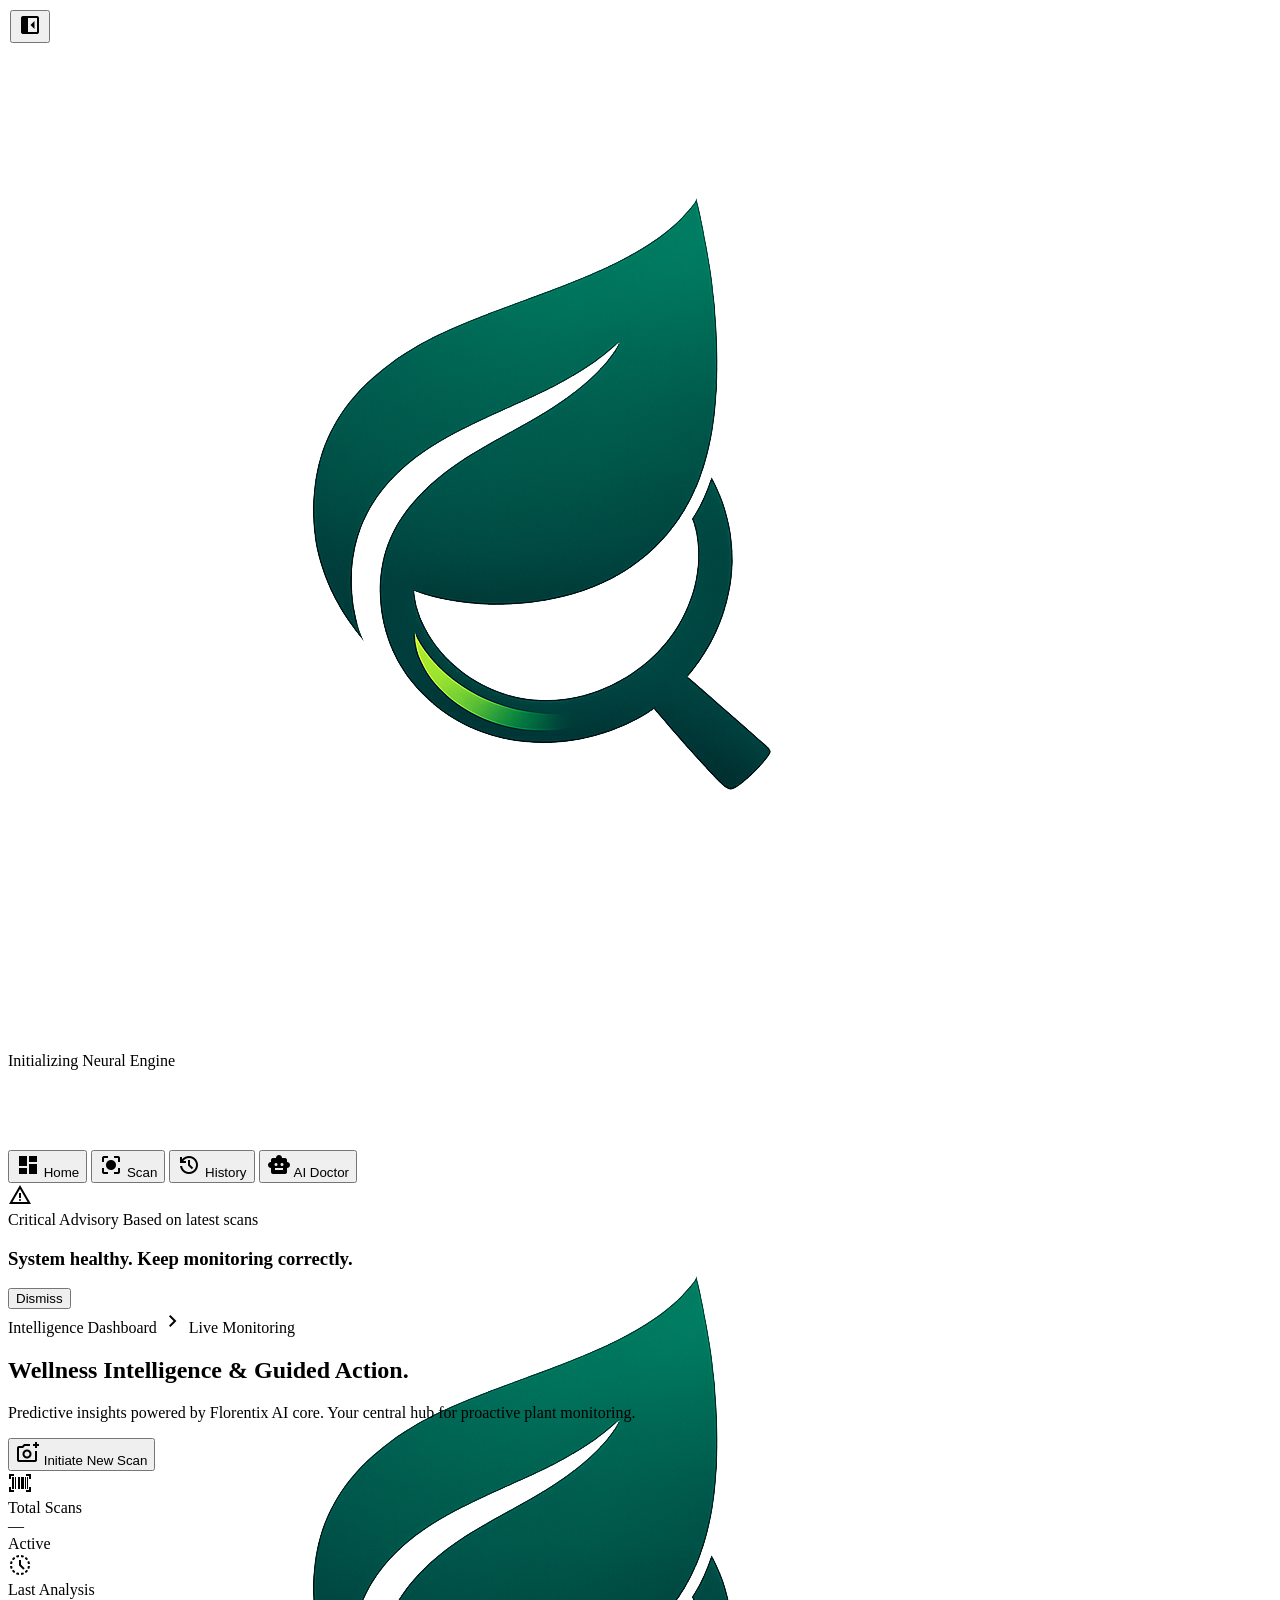
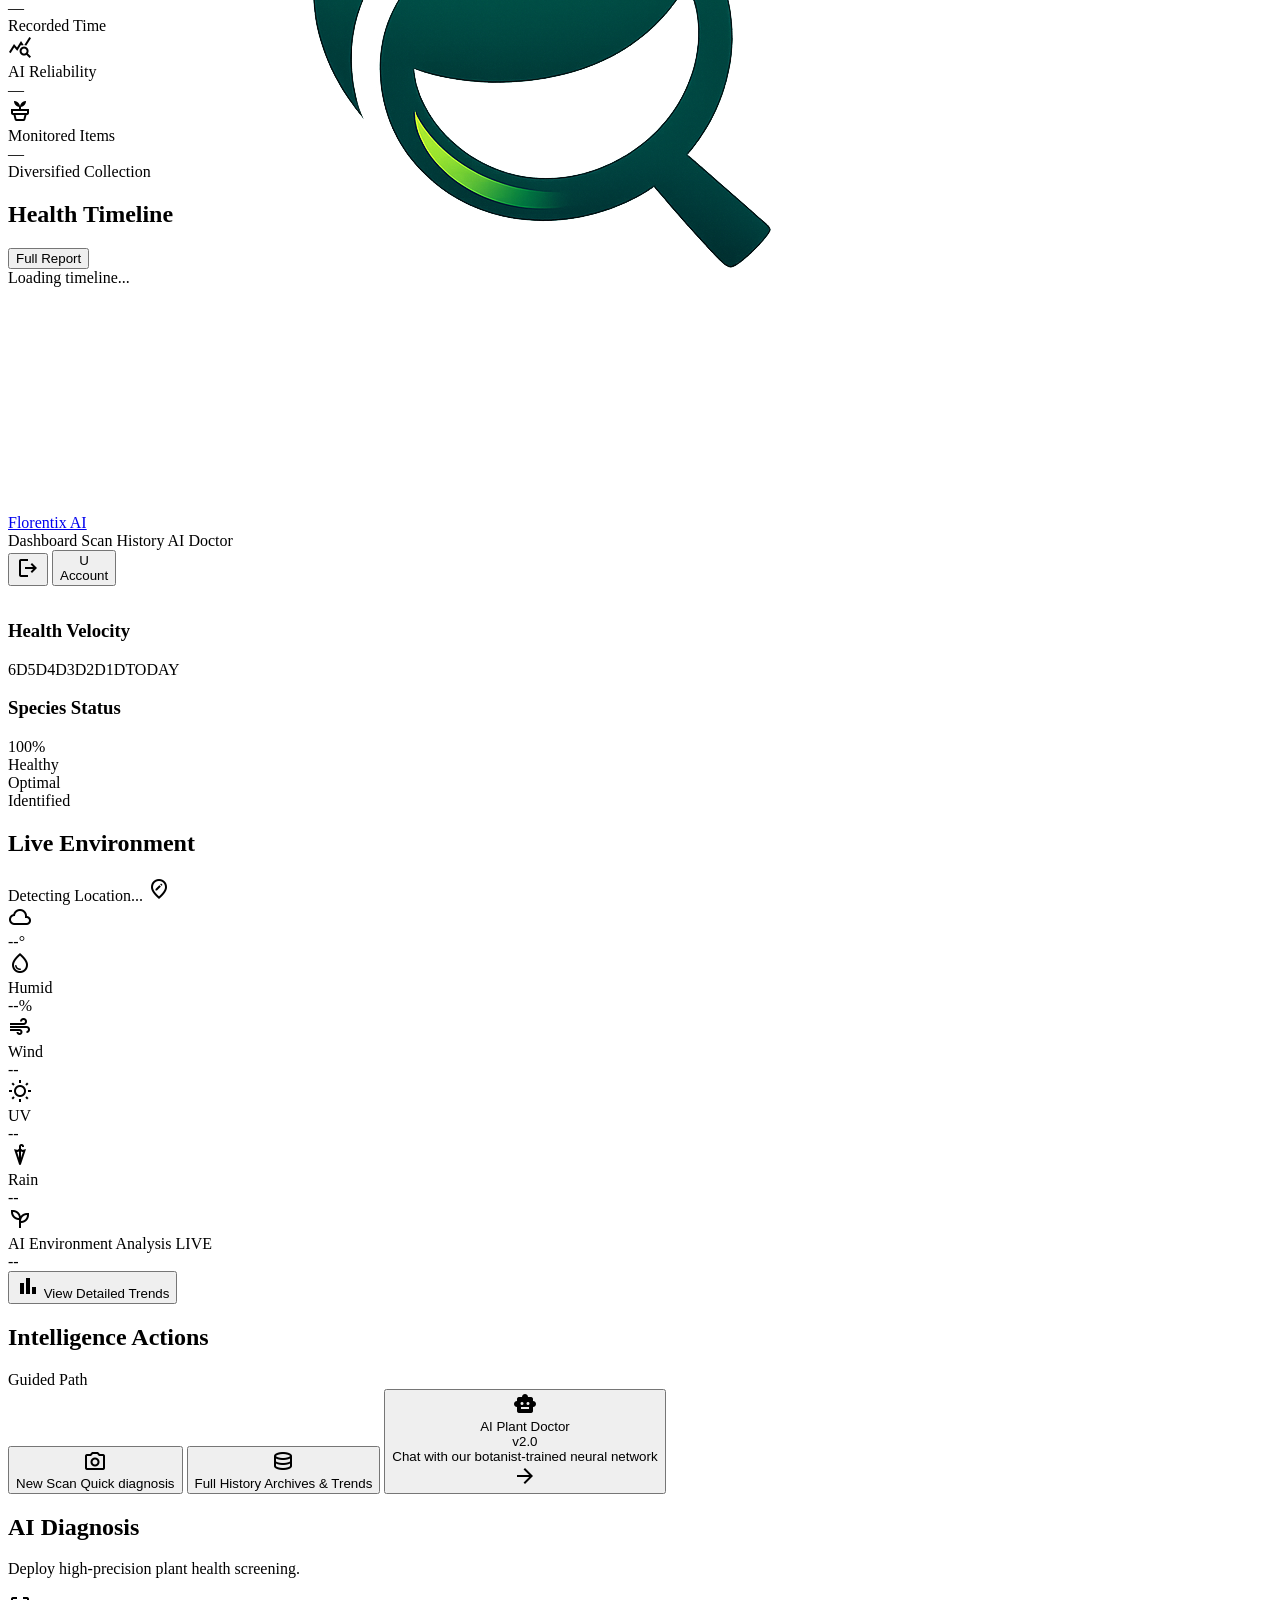
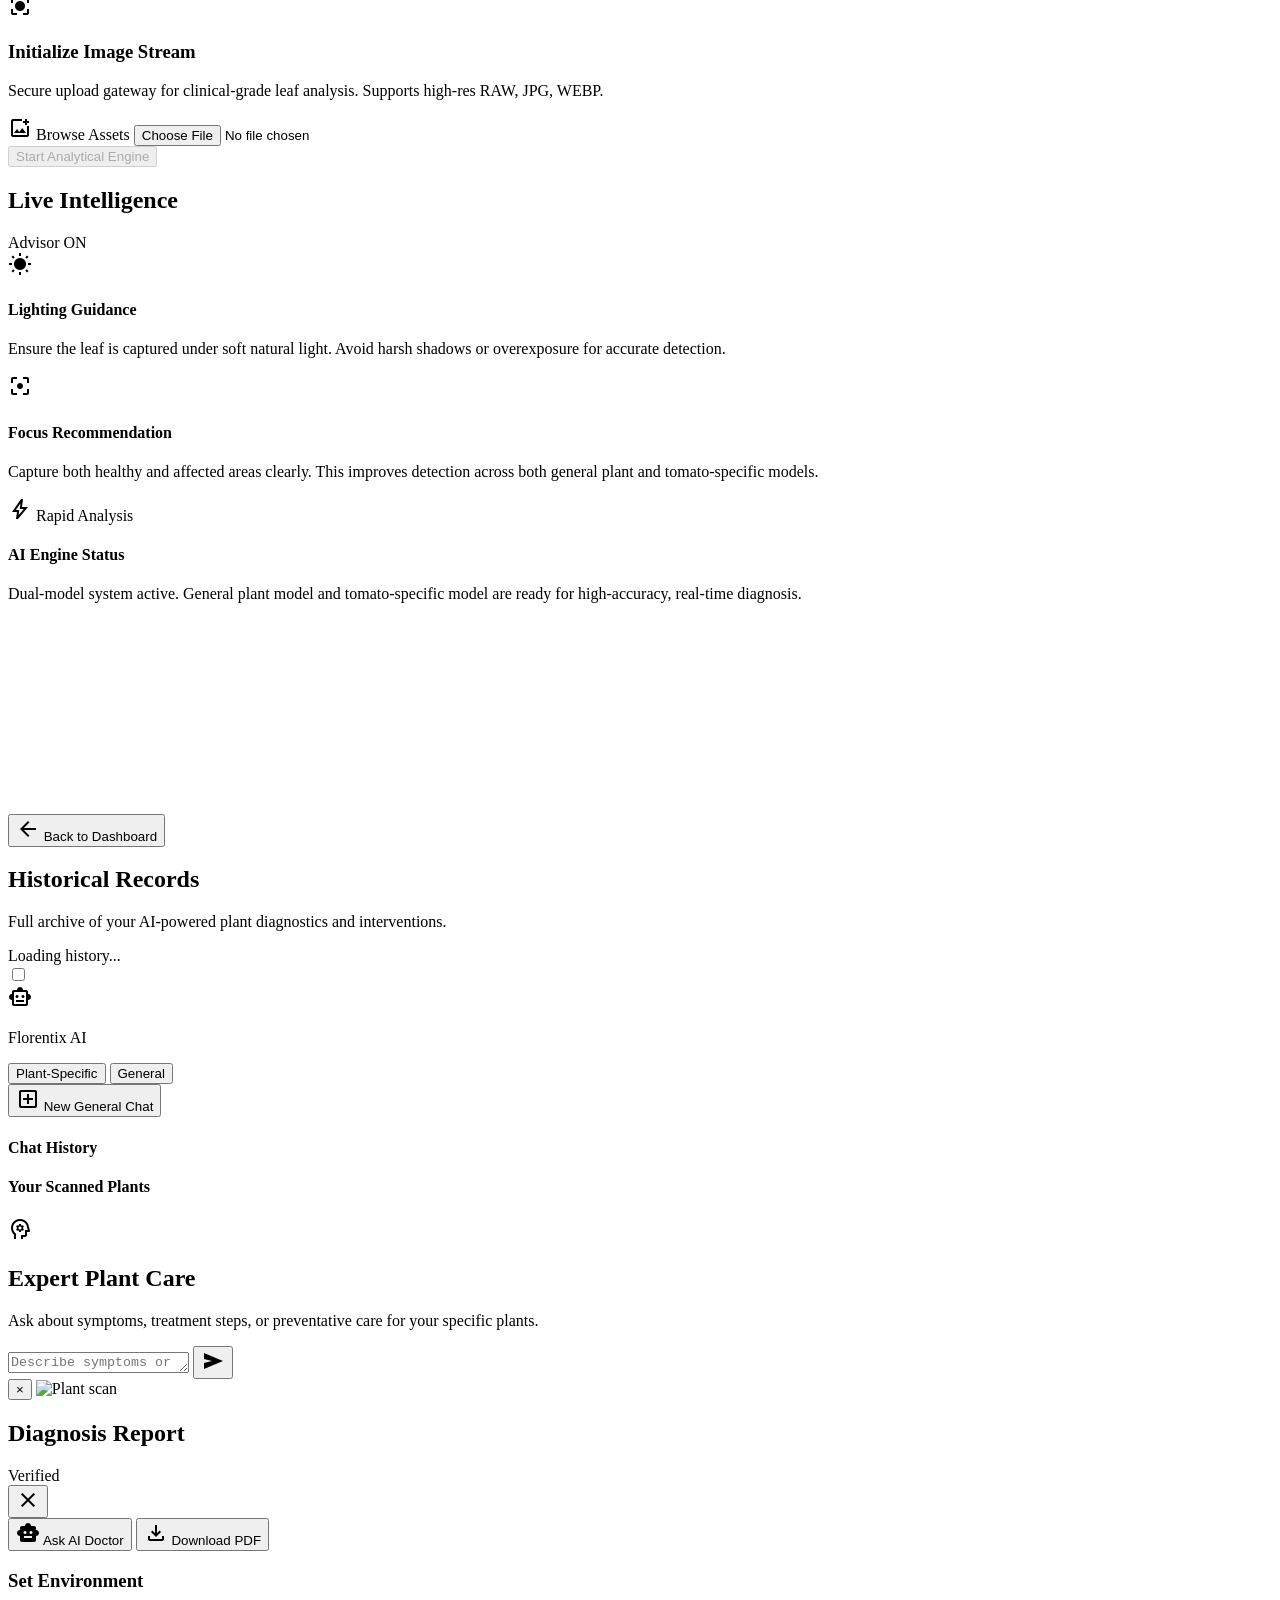
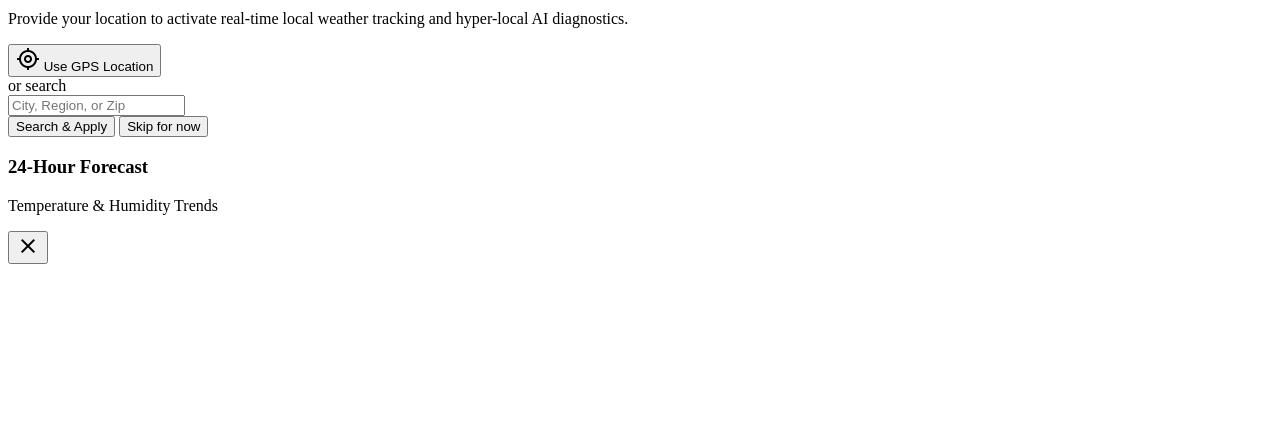
==== frontend/dashboard.html @ 6220972c "fix: mobile sidebar default state and footer chat input overlap - Forced the AI Doctor sidebar to in" ====
<!DOCTYPE html>
<html lang="en">
<head>
<meta charset="utf-8"/>
<meta content="width=device-width, initial-scale=1.0" name="viewport"/>
<title>Florentix AI | Proactive Plant Wellness</title>
<link rel="icon" href="favicon.png" type="image/png">
<link href="https://fonts.googleapis.com" rel="preconnect"/>
<link crossorigin="" href="https://fonts.gstatic.com" rel="preconnect"/>
<link href="https://fonts.googleapis.com/css2?family=Outfit:wght@300;400;500;600;700;800&family=Plus+Jakarta+Sans:wght@200;300;400;500;600;700;800&family=JetBrains+Mono:wght@400;500&display=block" rel="stylesheet">
<!-- Lucide Icons -->
<script src="https://unpkg.com/lucide@latest"></script>
<link href="https://fonts.googleapis.com/css2?family=Inter:wght@400;500;600;700&family=Manrope:wght@700;800&display=block" rel="stylesheet"/>
<link href="https://fonts.googleapis.com/css2?family=Material+Symbols+Outlined:wght,FILL@100..700,0..1&display=block" rel="stylesheet"/>
<script src="https://cdn.tailwindcss.com?plugins=forms,container-queries"></script>
<script src="https://cdnjs.cloudflare.com/ajax/libs/jspdf/2.5.1/jspdf.umd.min.js"></script>
<script id="tailwind-config">
      tailwind.config = {
        darkMode: "class",
        theme: {
          extend: {
            "colors": {
                    "surface": "#f8faf9",
                    "primary": "#00261b",
                    "on-error-container": "#93000a",
                    "surface-container-highest": "#e1e3e2",
                    "surface-container-high": "#e6e9e8",
                    "tertiary-fixed-dim": "#f9b6af",
                    "on-surface-variant": "#414944",
                    "background": "#f8faf9",
                    "secondary": "#2d6a48",
                    "primary-fixed": "#bcedd7",
                    "on-tertiary-container": "#cc8f88",
                    "tertiary-container": "#542925",
                    "on-tertiary-fixed-variant": "#693a35",
                    "secondary-container": "#b0f1c7",
                    "surface-tint": "#396756",
                    "primary-container": "#0b3d2e",
                    "error": "#ba1a1a",
                    "on-secondary": "#ffffff",
                    "surface-bright": "#f8faf9",
                    "on-secondary-fixed": "#002111",
                    "inverse-on-surface": "#eff1f0",
                    "surface-container": "#eceeed",
                    "secondary-fixed": "#b0f1c7",
                    "on-primary-fixed-variant": "#214f3f",
                    "on-error": "#ffffff",
                    "primary-fixed-dim": "#a0d1bc",
                    "error-container": "#ffdad6",
                    "on-background": "#191c1c",
                    "tertiary-fixed": "#ffdad6",
                    "on-primary-fixed": "#002116",
                    "inverse-primary": "#a0d1bc",
                    "on-surface": "#191c1c",
                    "inverse-surface": "#2e3131",
                    "surface-variant": "#e1e3e2",
                    "outline-variant": "#c0c8c3",
                    "surface-container-low": "#f2f4f3",
                    "on-secondary-container": "#33704e",
                    "secondary-fixed-dim": "#95d4ac",
                    "on-primary": "#ffffff",
                    "on-tertiary-fixed": "#34100d",
                    "on-primary-container": "#79a894",
                    "outline": "#717974",
                    "on-tertiary": "#ffffff",
                    "tertiary": "#3a1411",
                    "surface-dim": "#d8dada",
                    "on-secondary-fixed-variant": "#0f5132",
                    "surface-container-lowest": "#ffffff"
            },
            "borderRadius": {
                    "DEFAULT": "1rem",
                    "lg": "2rem",
                    "xl": "3rem",
                    "2xl": "1.5rem",
                    "3xl": "2.25rem",
                    "full": "9999px"
            },
            "fontFamily": {
                    "headline": ["Manrope"],
                    "body": ["Inter"],
                    "label": ["Inter"]
            }
          },
        },
      }
    </script>
<style type="text/tailwindcss">
        @layer base {
            @supports (font-variation-settings: normal) {
                body { 
                    font-family: 'Inter', sans-serif; 
                    scrollbar-gutter: stable;
                }
            }
            h1, h2, h3, .brand { font-family: 'Manrope', sans-serif; }
        }
        .material-symbols-outlined {
            font-variation-settings: 'FILL' 0, 'wght' 400, 'GRAD' 0, 'opsz' 24;
            vertical-align: middle;
        }
        .glass-card {
            background: rgba(255, 255, 255, 0.85);
            backdrop-filter: blur(20px);
            border: 1px solid rgba(255, 255, 255, 0.4);
        }
        .premium-shadow {
            box-shadow: 0 20px 50px -12px rgba(11, 61, 46, 0.08);
        }
        .weather-gradient {
            background: linear-gradient(135deg, #0b3d2e 0%, #2d6a48 100%);
        }
        .weather-gradient {
            background: linear-gradient(135deg, #0b3d2e 0%, #2d6a48 100%);
        }
        .timeline-line::before {
            content: '';
            position: absolute;
            left: 20px;
            top: 40px;
            bottom: 0;
            width: 2px;
            background: linear-gradient(to bottom, #bcedd7 0%, transparent 100%);
            z-index: 0;
        }

        /* NEW SCAN LAYOUT UTILITIES */
        @layer utilities {
            .glass-morphism {
                background: rgba(255, 255, 255, 0.6);
                backdrop-filter: blur(16px);
                border: 1px solid rgba(255, 255, 255, 0.4);
            }
            .dark-glass {
                background: rgba(0, 38, 27, 0.8);
                backdrop-filter: blur(20px);
                border: 1px solid rgba(160, 209, 188, 0.1);
            }
            .scanning-animation {
                position: relative;
                overflow: hidden;
            }
            .scanning-animation::after {
                content: '';
                position: absolute;
                top: -100%;
                left: 0;
                width: 100%;
                height: 100%;
                background: linear-gradient(to bottom, transparent, rgba(160, 209, 188, 0.2), transparent);
                animation: scan 3s cubic-bezier(0.4, 0, 0.2, 1) infinite;
            }
            @keyframes scan {
                0% { top: -100%; }
                100% { top: 100%; }
            }
            @keyframes shimmer {
                0% { background-position: -1000px 0; }
                100% { background-position: 1000px 0; }
            }
            .skeleton-shimmer {
                background: linear-gradient(to right, #f2f4f3 8%, #e1e3e2 18%, #f2f4f3 33%);
                background-size: 1000px 100%;
                animation: shimmer 2.5s linear infinite forwards;
            }
            /* Sidebar skeleton (slightly darker for white sidebar bg) */
            .sidebar-skeleton {
                background: linear-gradient(to right, #edf0ef 8%, #dde1df 18%, #edf0ef 33%);
                background-size: 1000px 100%;
                animation: shimmer 2s linear infinite forwards;
                border-radius: 1rem;
            }
            /* Chat loading skeleton pulser */
            @keyframes chat-bubble-in {
                from { opacity: 0; transform: translateY(12px); }
                to   { opacity: 1; transform: translateY(0); }
            }
            .chat-bubble-in { animation: chat-bubble-in 0.4s cubic-bezier(0.22, 1, 0.36, 1) forwards; }
            @keyframes shimmer-silver {
                0% { background-position: 200% center; }
                100% { background-position: -200% center; }
            }
            .text-shimmer-silver {
                background: linear-gradient(90deg, #64748b 0%, #94a3b8 25%, #ffffff 50%, #94a3b8 75%, #64748b 100%);
                background-size: 200% auto;
                color: transparent;
                -webkit-background-clip: text;
                background-clip: text;
                animation: shimmer-silver 2.5s linear infinite;
                filter: drop-shadow(0 0 8px rgba(255,255,255,0.5));
            }
            .glow-button {
                box-shadow: 0 0 20px rgba(45, 106, 72, 0.3);
            }
            .glow-button:hover {
                box-shadow: 0 0 30px rgba(45, 106, 72, 0.5);
            }
        }
        .no-scrollbar::-webkit-scrollbar {
            display: none;
        }
        .no-scrollbar {
            -ms-overflow-style: none;
            scrollbar-width: none;
        }
        @keyframes floatInHQ {
            0% { opacity: 0; transform: translateY(40px) scale(0.98); filter: blur(4px); }
            100% { opacity: 1; transform: translateY(0) scale(1); filter: blur(0); }
        }
        .stagger-load { opacity: 0; animation: floatInHQ 1.2s cubic-bezier(0.16, 1, 0.3, 1) forwards; }
        .stagger-0 { animation-delay: 0.1s; }
        .stagger-1 { animation-delay: 0.2s; }
        .stagger-2 { animation-delay: 0.3s; }
        .stagger-3 { animation-delay: 0.4s; }
        .stagger-4 { animation-delay: 0.5s; }

        /* Smooth Preloader Styles */
        #loading-overlay {
            position: fixed;
            inset: 0;
            background: #f8faf9;
            z-index: 9999;
            display: flex;
            flex-direction: column;
            align-items: center;
            justify-content: center;
            transition: opacity 0.8s cubic-bezier(0.16, 1, 0.3, 1), visibility 0.8s;
        }
        #loading-overlay.hidden {
            opacity: 0;
            visibility: hidden;
            pointer-events: none;
        }
        .loader-logo {
            width: 100px;
            height: 100px;
            margin-bottom: 24px;
            animation: loader-pulse 2s ease-in-out infinite;
        }
        @keyframes loader-pulse {
            0%, 100% { transform: scale(1); opacity: 1; filter: drop-shadow(0 0 0 rgba(16, 185, 129, 0)); }
            50% { transform: scale(1.05); opacity: 0.8; filter: drop-shadow(0 0 20px rgba(16, 185, 129, 0.4)); }
        }
        .loader-bar {
            width: 200px;
            height: 3px;
            background: rgba(0, 38, 27, 0.05);
            border-radius: 10px;
            overflow: hidden;
            position: relative;
        }
        .loader-progress {
            position: absolute;
            top: 0;
            left: 0;
            height: 100%;
            width: 50%;
            background: #10b981;
            border-radius: 10px;
            animation: loader-slide 1.5s infinite ease-in-out;
        }
        @keyframes loader-slide {
            0% { left: -50%; }
            100% { left: 100%; }
        }
        .stagger-5 { animation-delay: 0.6s; }

/* RE-ADDING SPA ESSENTIALS */
.spa-section{
  display: none;
  opacity:0;pointer-events:none;
  transform:translateY(18px);
  transition:opacity .45s cubic-bezier(.22,1,.36,1),transform .45s cubic-bezier(.22,1,.36,1);
  will-change:opacity,transform;
  overflow-x:hidden; /* Let body handle vertical scroll to prevent stuttering/jumping */
  padding-top:72px; /* nav height */
  padding-bottom:80px; /* bottom nav on mobile */
  min-height:100vh;
}
@media (min-width:768px){
  .spa-section{ padding-bottom: 24px; padding-top: 64px; }
}
.spa-section.active{
  opacity:1;pointer-events:auto;
  transform:translateY(0);
}
/* Mobile bottom nav */
.mobile-bottom-nav {
  display: flex;
  position: fixed;
  bottom: 0;
  left: 0;
  right: 0;
  z-index: 200;
  background: rgba(255,255,255,0.95);
  backdrop-filter: blur(20px);
  -webkit-backdrop-filter: blur(20px);
  border-top: 1px solid rgba(5,150,105,0.1);
  padding: 8px 16px 12px;
  padding-bottom: max(12px, env(safe-area-inset-bottom));
  justify-content: space-around;
}
@media (min-width: 768px) {
  .mobile-bottom-nav { display: none; }
}
.mobile-nav-item {
  display: flex;
  flex-direction: column;
  align-items: center;
  gap: 2px;
  padding: 6px 12px;
  border-radius: 12px;
  cursor: pointer;
  transition: all 0.2s ease;
  color: rgba(0,38,27,0.4);
  flex: 1;
}
.mobile-nav-item.active {
  color: #059669;
  background: rgba(5,150,105,0.08);
}
.mobile-nav-item span.material-symbols-outlined {
  font-size: 22px !important;
}
.mobile-nav-item .nav-label {
  font-size: 10px;
  font-weight: 700;
  letter-spacing: 0.02em;
  text-transform: uppercase;
}
/* Basic modal/lightbox & scrollbar */
#imgLightbox.open{opacity:1;pointer-events:auto;}
#imgLightbox.open #lightboxImg {transform:scale(1);}
.premium-scrollbar::-webkit-scrollbar { width: 6px; height: 6px; }
.premium-scrollbar::-webkit-scrollbar-track { background: transparent; }
.premium-scrollbar::-webkit-scrollbar-thumb { background: rgba(5, 150, 105, 0.2); border-radius: 10px; }
.premium-scrollbar::-webkit-scrollbar-thumb:hover { background: rgba(5, 150, 105, 0.5); }
/* Premium Nav Transitions */
.nav-link {
   position: relative;
   @apply text-on-surface/60 font-semibold text-sm pb-1 transition-colors duration-300;
}
.nav-link::after {
   content: '';
   position: absolute;
   bottom: 0; left: 0; right: 0;
   height: 2px;
   @apply bg-primary;
   transform: scaleX(0);
   transition: transform 0.3s cubic-bezier(0.25, 1, 0.5, 1);
   transform-origin: center;
}
.nav-link:hover {
   @apply text-primary;
}
.nav-link.active {
   @apply text-primary font-bold;
}
.nav-link.active::after {
   transform: scaleX(1);
}
/* AI Doctor - Persistent Nav Fix */
#sec-doctor {
  display: flex !important;
  height: calc(100vh - 72px) !important;
  width: 100% !important;
  overflow: hidden !important;
  position: fixed !important;
  top: 72px; left: 0; padding: 0; margin: 0;
  background: #f8faf9;
  z-index: 100;
  opacity: 0;
  pointer-events: none;
  transition: opacity 0.4s cubic-bezier(0.22, 1, 0.36, 1) !important;
}
#sec-doctor.active {
  opacity: 1 !important;
  pointer-events: auto !important;
}
.sidebar-doctor {
  width: 340px;
  background: white;
  height: calc(100vh - 72px);
  position: fixed;
  left: 0; top: 72px; bottom: 0;
  border-right: 1px solid #eaefec;
  z-index: 150;
  transition: all 0.3s cubic-bezier(0.4, 0, 0.2, 1);
  display: flex; flex-direction: column;
  box-shadow: 10px 0 30px -15px rgba(0,0,0,0.04);
}
.main-doctor {
  flex: 1;
  margin-left: 340px;
  height: calc(100vh - 72px);
  display: flex;
  flex-direction: column;
  position: relative;
  transition: all 0.3s cubic-bezier(0.4, 0, 0.2, 1);
}
/* Sidebar Collapsed State (Universal) */
.sidebar-collapsed .sidebar-doctor {
  transform: translateX(-100%);
  /* Do not animate width, it causes severe text-wrapping layout stutters */
}
.sidebar-collapsed .main-doctor {
  margin-left: 0;
}

/* Mobile Sidebar Fixes */
@media (max-width: 1024px) {
  .sidebar-doctor {
    width: 80%;
    z-index: 200;
    transform: translateX(-100%); /* Default hidden */
    height: 100dvh;
    top: 0;
    box-shadow: 10px 0 30px rgba(0,38,27,0.15);
  }
  .main-doctor {
    margin-left: 0 !important; /* Do not shift content on mobile */
  }
  /* Active state (not collapsed) */
  #sec-doctor:not(.sidebar-collapsed) .sidebar-doctor {
    transform: translateX(0);
  }
  /* Collapsed state */
  #sec-doctor.sidebar-collapsed .sidebar-doctor {
    transform: translateX(-100%);
  }
}

/* Premium Global Toggle for AI Doctor */
.premium-toggle {
    position: fixed;
    top: 96px; /* 72px height + 24px offset */
    left: 24px;
    z-index: 99999; /* Highest possible */
    width: 44px;
    height: 44px;
    background: rgba(255, 255, 255, 0.7);
    backdrop-filter: blur(12px);
    border: 1px solid rgba(0, 38, 27, 0.15);
    border-radius: 50%; /* Circle toggle */
    display: none; /* Controlled by JS */
    align-items: center;
    justify-content: center;
    color: #00261b;
    box-shadow: 0 8px 25px rgba(0, 0, 0, 0.06);
    transition: transform 0.4s cubic-bezier(0.175, 0.885, 0.32, 1.275), background 0.3s;
    cursor: pointer;
}
.premium-toggle:hover {
    background: #00261b;
    color: white;
    transform: scale(1.1);
}
.sidebar-collapsed .premium-toggle {
    background: #059669;
    color: white;
    box-shadow: 0 8px 25px rgba(5, 150, 105, 0.3);
}
.premium-toggle:active { transform: scale(0.9); }
.premium-toggle span { font-size: 28px !important; }
.doctor-nav {
  height: 70px;
  background: white;
  border-bottom: 1px solid #eaefec;
  display: flex;
  align-items: center;
  justify-content: space-between;
  padding: 0 40px;
  padding-left: 90px; /* Space for the fixed toggle */
  flex-shrink: 0;
  z-index: 100;
}
.doctor-messages-area {
  flex: 1;
  overflow-y: auto;
  padding: 40px 10%;
  scroll-behavior: smooth;
}
.doctor-input-container {
  padding: 20px 10% 80px 10%;
  background: linear-gradient(to top, #f8faf9 80%, transparent);
  position: sticky; bottom: 0; z-index: 140;
  flex-shrink: 0;
}

/* Premium Animations */
@keyframes writing-fade {
  from { opacity: 0; transform: translateY(8px); }
  to { opacity: 1; transform: translateY(0); }
}
.animate-message { animation: writing-fade 0.4s cubic-bezier(0.22, 1, 0.36, 1) forwards; }
.thinking-pulse {
  animation: pulse-ring 2s cubic-bezier(0.4, 0, 0.6, 1) infinite;
}
@keyframes pulse-ring {
  0%, 100% { opacity: 1; transform: scale(1); }
  50% { opacity: 0.6; transform: scale(0.98); }
}

/* Responsive Doctor */
@media (max-width: 1024px) {
  .sidebar-doctor { transform: translateX(-100%); width: 300px; }
  .main-doctor { margin-left: 0; }
  #sidebar-toggle:checked + .sidebar-doctor { transform: translateX(0); }
}
@media (max-width: 640px) {
  .doctor-nav { padding: 0 20px; }
  .doctor-messages-area { padding-left: 20px; padding-right: 20px; }
  .doctor-input-container { 
      padding-left: 20px; padding-right: 20px; 
      padding-bottom: 20px; /* remove 80px padding */
      bottom: 80px; /* offset above bottom nav */
  }
}
/* Hidden elements */
.hidden{display:none;}
/* Upload zones */
.upload-zone-spa{background:#fff;border:2px dashed rgba(5,150,105,0.3);border-radius:24px;padding:64px 32px;text-align:center;cursor:pointer;position:relative;overflow:hidden;}
.upload-zone-spa input[type=file]{position:absolute;inset:0;opacity:0;cursor:pointer;}
</style>
</head>
</head>
<body class="bg-[#f0f4f2] text-on-surface min-h-screen selection:bg-primary-fixed selection:text-primary-container">

<!-- ── PRELOADER ── -->
<div id="loading-overlay">
    <img src="logo.png" class="loader-logo" alt="Loading Florentix...">
    <div class="loader-bar">
        <div class="loader-progress"></div>
    </div>
    <p class="mt-6 text-[10px] font-bold uppercase tracking-[0.25em] text-primary/40 animate-pulse">Initializing Neural Engine</p>
</div>


<!-- ── NAV ── -->
<nav id="main-nav" class="fixed top-0 left-0 right-0 z-50 glass-card border-b border-white/20" style="height:64px;">
<div class="flex justify-between items-center w-full px-4 sm:px-8 h-full max-w-7xl mx-auto">
<a href="index.html" class="flex items-center gap-2 sm:gap-3 hover:opacity-80 transition-all duration-300 min-w-0">
<img src="logo.png" alt="Florentix AI Logo" class="h-8 sm:h-10 w-auto flex-shrink-0">
<div class="text-base sm:text-xl font-bold tracking-tighter text-primary brand whitespace-nowrap">Florentix AI</div>
</a>
<div class="hidden md:flex items-center space-x-10 relative">
<a class="nav-link active cursor-pointer" data-target="dashboard" onclick="showSection('dashboard')">Dashboard</a>
<a class="nav-link cursor-pointer" data-target="scan" onclick="showSection('scan')">Scan</a>
<a class="nav-link cursor-pointer" data-target="history" onclick="showSection('history')">History</a>
<a class="nav-link cursor-pointer" data-target="doctor" onclick="showSection('doctor')">AI Doctor</a>
</div>
<div class="flex items-center space-x-2 sm:space-x-3">
<button id="logoutBtn" class="p-2 sm:p-2.5 rounded-full bg-surface-container-high/50 hover:bg-white transition-all premium-shadow group" title="Logout">
<span class="material-symbols-outlined text-primary group-hover:text-error" data-icon="logout">logout</span>
</button>
<button class="flex items-center gap-1.5 pl-1.5 pr-3 py-1.5 rounded-full bg-white premium-shadow border border-white/50">
<div class="w-7 h-7 rounded-full bg-secondary-container flex items-center justify-center overflow-hidden text-secondary font-bold text-[10px]" id="userAvatar">
U
</div>
<span class="text-xs font-bold text-primary hidden sm:block" id="userNameChip">Account</span>
</button>
</div>
</div>
</nav>

<!-- ── MOBILE BOTTOM NAV (phones only) ── -->
<nav class="mobile-bottom-nav" id="mobileBottomNav">
  <button class="mobile-nav-item active" id="mbn-dashboard" onclick="showSection('dashboard')">
    <span class="material-symbols-outlined" style="font-variation-settings:'FILL' 1">dashboard</span>
    <span class="nav-label">Home</span>
  </button>
  <button class="mobile-nav-item" id="mbn-scan" onclick="showSection('scan')">
    <span class="material-symbols-outlined" style="font-variation-settings:'FILL' 1">center_focus_strong</span>
    <span class="nav-label">Scan</span>
  </button>
  <button class="mobile-nav-item" id="mbn-history" onclick="showSection('history')">
    <span class="material-symbols-outlined" style="font-variation-settings:'FILL' 1">history</span>
    <span class="nav-label">History</span>
  </button>
  <button class="mobile-nav-item" id="mbn-doctor" onclick="showSection('doctor')">
    <span class="material-symbols-outlined" style="font-variation-settings:'FILL' 1">smart_toy</span>
    <span class="nav-label">AI Doctor</span>
  </button>
</nav>

<!-- ── SPA CONTAINER ── -->
<div id="spa-container" class="relative z-10">

<!-- ── SECTION: DASHBOARD ── -->
<section id="sec-dashboard" class="spa-section active">

<div class="max-w-7xl mx-auto px-8 mt-4">
<div id="advisoryBlock" class="hidden relative overflow-hidden rounded-3xl bg-error-container/40 border border-error/10 p-5 flex flex-col md:flex-row items-center gap-6 transition-all">
<div class="flex-shrink-0 w-14 h-14 rounded-2xl bg-white flex items-center justify-center shadow-sm">
<span class="material-symbols-outlined text-error text-3xl" data-icon="warning">warning</span>
</div>
<div class="flex-grow space-y-1">
<div class="flex items-center gap-2">
<span class="text-xs font-black uppercase tracking-wider text-error">Critical Advisory</span>
<span class="w-1 h-1 rounded-full bg-error/30"></span>
<span class="text-xs font-medium text-on-error-container/70" id="advisorySub">Based on latest scans</span>
</div>
<h3 class="text-base font-bold text-on-error-container leading-tight" id="advisoryText">
System healthy. Keep monitoring correctly.
</h3>
</div>
<div class="flex items-center gap-3">
<button onclick="document.getElementById('advisoryBlock').classList.add('hidden')" class="px-5 py-2.5 bg-white text-error rounded-xl text-sm font-bold border border-error/20 hover:bg-error/5 transition-all">Dismiss</button>
</div>
<div class="absolute -right-20 top-0 w-40 h-40 bg-error/5 blur-3xl pointer-events-none"></div>
</div>
</div>

<main class="max-w-7xl mx-auto px-8 py-10 space-y-10">
<header class="flex flex-col md:flex-row md:items-end justify-between gap-6 stagger-load stagger-0">
<div class="space-y-3">
<nav class="flex items-center space-x-2 text-on-surface-variant text-xs font-bold uppercase tracking-widest">
<span>Intelligence Dashboard</span>
<span class="material-symbols-outlined text-[10px]" data-icon="chevron_right">chevron_right</span>
<span class="text-primary">Live Monitoring</span>
</nav>
<h1 class="text-3xl sm:text-4xl md:text-5xl font-extrabold tracking-tight text-primary-container leading-[1.1]" id="userGreeting">
                    Wellness Intelligence <span class="text-secondary">&amp;</span> Guided Action.
                </h1>
<p class="text-on-surface-variant max-w-xl font-medium leading-relaxed">Predictive insights powered by Florentix AI core. Your central hub for proactive plant monitoring.</p>
</div>
<button onclick="showSection('scan')" class="group flex items-center justify-center gap-3 px-8 py-5 bg-primary text-white rounded-2xl font-bold transition-all duration-300 hover:shadow-2xl hover:shadow-primary/30 active:scale-95 shadow-xl">
<span class="material-symbols-outlined" data-icon="add_a_photo">add_a_photo</span>
<span>Initiate New Scan</span>
</button>
</header>
<div class="grid grid-cols-1 sm:grid-cols-2 lg:grid-cols-4 gap-6">
<div class="group glass-card p-6 rounded-3xl premium-shadow hover:-translate-y-2 hover:shadow-[0_20px_40px_-15px_rgba(5,150,105,0.2)] hover:border-emerald-200/50 transition-all duration-500 stagger-load stagger-1 cursor-pointer relative overflow-hidden">
<div class="absolute inset-0 bg-gradient-to-br from-emerald-500/5 to-transparent opacity-0 group-hover:opacity-100 transition-opacity duration-500"></div>
<div class="flex items-center gap-4 mb-6 relative z-10">
<div class="p-3 bg-primary-fixed rounded-2xl transition-transform duration-500 group-hover:scale-110 group-hover:-rotate-3">
<span class="material-symbols-outlined text-primary text-2xl" data-icon="barcode_scanner">barcode_scanner</span>
</div>
<div class="text-sm text-on-surface-variant font-bold">Total Scans</div>
</div>
<div class="flex items-baseline gap-2">
<div class="text-4xl font-extrabold text-primary" id="statTotal">—</div>
<div class="text-xs font-bold text-secondary-container bg-secondary px-2 py-0.5 rounded-full">Active</div>
</div>
</div>
<div class="group glass-card p-6 rounded-3xl premium-shadow hover:-translate-y-2 hover:shadow-[0_20px_40px_-15px_rgba(5,150,105,0.2)] hover:border-emerald-200/50 transition-all duration-500 stagger-load stagger-2 cursor-pointer relative overflow-hidden">
<div class="absolute inset-0 bg-gradient-to-br from-emerald-500/5 to-transparent opacity-0 group-hover:opacity-100 transition-opacity duration-500"></div>
<div class="flex items-center gap-4 mb-6 relative z-10">
<div class="p-3 bg-secondary-fixed rounded-2xl transition-transform duration-500 group-hover:scale-110 group-hover:rotate-3">
<span class="material-symbols-outlined text-secondary text-2xl" data-icon="history_toggle_off">history_toggle_off</span>
</div>
<div class="text-sm text-on-surface-variant font-bold">Last Analysis</div>
</div>
<div class="text-4xl font-extrabold text-primary" id="statLast">—</div>
<div class="text-xs text-on-surface-variant mt-1 font-medium">Recorded Time</div>
</div>
<div class="group glass-card p-6 rounded-3xl premium-shadow hover:-translate-y-2 hover:shadow-[0_20px_40px_-15px_rgba(5,150,105,0.2)] hover:border-emerald-200/50 transition-all duration-500 stagger-load stagger-3 cursor-pointer relative overflow-hidden">
<div class="absolute inset-0 bg-gradient-to-br from-emerald-500/5 to-transparent opacity-0 group-hover:opacity-100 transition-opacity duration-500"></div>
<div class="flex items-center gap-4 mb-6 relative z-10">
<div class="p-3 bg-primary-fixed rounded-2xl transition-transform duration-500 group-hover:scale-110 group-hover:-rotate-3">
<span class="material-symbols-outlined text-primary text-2xl" data-icon="query_stats">query_stats</span>
</div>
<div class="text-sm text-on-surface-variant font-bold">AI Reliability</div>
</div>
<div class="flex items-center justify-between">
<div class="text-4xl font-extrabold text-primary" id="statConf">—</div>
</div>
</div>
<div class="group glass-card p-6 rounded-3xl premium-shadow hover:-translate-y-2 hover:shadow-[0_20px_40px_-15px_rgba(5,150,105,0.2)] hover:border-emerald-200/50 transition-all duration-500 stagger-load stagger-4 cursor-pointer relative overflow-hidden">
<div class="absolute inset-0 bg-gradient-to-br from-emerald-500/5 to-transparent opacity-0 group-hover:opacity-100 transition-opacity duration-500"></div>
<div class="flex items-center gap-4 mb-6 relative z-10">
<div class="p-3 bg-secondary-fixed rounded-2xl transition-transform duration-500 group-hover:scale-110 group-hover:rotate-3">
<span class="material-symbols-outlined text-secondary text-2xl" data-icon="potted_plant">potted_plant</span>
</div>
<div class="text-sm text-on-surface-variant font-bold">Monitored Items</div>
</div>
<div class="text-4xl font-extrabold text-primary" id="statPlants">—</div>
<div class="text-xs text-on-surface-variant mt-1 font-medium">Diversified Collection</div>
</div>
</div>
<div class="grid grid-cols-1 lg:grid-cols-12 gap-8">
<div class="lg:col-span-7 space-y-8 stagger-load stagger-5">
<section class="glass-card rounded-3xl p-5 sm:p-8 premium-shadow relative" style="min-height:400px;">
<div class="flex items-center justify-between mb-10">
<h2 class="text-2xl font-bold text-primary">Health Timeline</h2>
<div class="flex items-center gap-4">
<button onclick="showSection('history')" class="text-xs font-black uppercase tracking-widest text-secondary hover:text-primary transition-colors">Full Report</button>
</div>
</div>
<div class="space-y-12 relative timeline-line" id="recentScansContainer">
    <div class="text-center font-bold text-on-surface-variant pt-10">Loading timeline...</div>
</div>
</section>
<!-- showSection is defined once in the module script below -->

<div class="grid grid-cols-1 md:grid-cols-2 gap-6">
<div class="glass-card p-7 rounded-3xl premium-shadow">
<div class="flex justify-between items-center mb-8">
<h3 class="text-sm font-black text-primary uppercase tracking-widest">Health Velocity</h3>
</div>
<div class="flex items-end justify-between h-36 gap-3" id="scanTrendBars">
</div>
<div class="mt-4 flex justify-between text-[10px] font-bold text-on-surface-variant/50 uppercase">
<span id="st6">6D</span><span id="st5">5D</span><span id="st4">4D</span><span id="st3">3D</span><span id="st2">2D</span><span id="st1">1D</span><span class="text-primary" id="st0">TODAY</span>
</div>
</div>
<div class="glass-card p-7 rounded-3xl premium-shadow">
<div class="flex justify-between items-center mb-8">
<h3 class="text-sm font-black text-primary uppercase tracking-widest">Species Status</h3>
</div>
<div class="flex items-center justify-center h-36">
<div id="diseaseGauge" class="relative w-32 h-32 rounded-full border-[14px] border-primary-fixed border-t-primary border-r-primary flex items-center justify-center shadow-inner transition-all duration-[1000ms]">
<div class="text-center">
<div class="text-lg font-black text-primary" id="healthScoreGauge">100%</div>
<div class="text-[9px] uppercase font-bold text-on-surface-variant/70 leading-none">Healthy</div>
</div>
</div>
</div>
<div class="mt-4 flex justify-center gap-6 text-[10px] font-bold text-on-surface-variant">
<div class="flex items-center gap-2"><div class="w-2.5 h-2.5 rounded-full bg-primary"></div> Optimal</div>
<div class="flex items-center gap-2"><div class="w-2.5 h-2.5 rounded-full bg-primary-fixed"></div> Identified</div>
</div>
</div>
</div>
</div>
<div class="lg:col-span-5 space-y-8 stagger-load stagger-5">
    <section class="relative overflow-hidden weather-gradient p-8 rounded-3xl text-white shadow-2xl group" id="liveEnvironmentCard">
        <div class="absolute -top-24 -right-24 w-72 h-72 bg-emerald-300/10 blur-3xl rounded-full"></div>
        <div class="absolute -bottom-24 -left-24 w-72 h-72 bg-primary-fixed/5 blur-3xl rounded-full"></div>
        
        <div class="relative z-10">
            <!-- Header -->
            <div class="flex justify-between items-start mb-6">
                <div>
                    <h2 class="text-xl font-bold tracking-tight mb-1">Live Environment</h2>
                    <div class="flex items-center gap-2 cursor-pointer hover:opacity-80 transition" onclick="showLocationSetupModal()">
                        <span class="w-2 h-2 rounded-full bg-emerald-400 animate-pulse" id="envStatusDot"></span>
                        <span class="text-[10px] font-black uppercase tracking-[0.2em] text-emerald-100/70" id="envLocName">Detecting Location...</span>
                        <span class="material-symbols-outlined text-[12px] text-white/50">edit_location</span>
                    </div>
                </div>
            </div>

            <!-- Weather Main Output -->
            <div class="flex items-center gap-6 mb-6">
                <div class="p-4 bg-white/10 backdrop-blur-xl rounded-3xl border border-white/10">
                    <span class="material-symbols-outlined text-5xl text-white" id="envIcon">cloud</span>
                </div>
                <div>
                    <!-- Skeletons -->
                    <div id="envTempSkeleton" class="h-12 w-24 bg-white/20 animate-pulse rounded-lg mb-2"></div>
                    <div id="envTemp" class="text-6xl font-black tracking-tighter hidden">--&deg;</div>
                </div>
            </div>

            <!-- Metrics Grid -->
            <div class="grid grid-cols-4 gap-2 mb-6">
                <div class="bg-black/20 rounded-xl p-3 text-center border border-white/5">
                    <span class="material-symbols-outlined text-[16px] text-white/60 mb-1">water_drop</span>
                    <div class="text-[11px] font-bold text-white/60 uppercase tracking-wider mb-0.5">Humid</div>
                    <div class="text-sm font-black" id="envHumidity">--%</div>
                </div>
                <div class="bg-black/20 rounded-xl p-3 text-center border border-white/5">
                    <span class="material-symbols-outlined text-[16px] text-white/60 mb-1">air</span>
                    <div class="text-[11px] font-bold text-white/60 uppercase tracking-wider mb-0.5">Wind</div>
                    <div class="text-sm font-black" id="envWind">--</div>
                </div>
                <div class="bg-black/20 rounded-xl p-3 text-center border border-white/5">
                    <span class="material-symbols-outlined text-[16px] text-white/60 mb-1">wb_sunny</span>
                    <div class="text-[11px] font-bold text-white/60 uppercase tracking-wider mb-0.5">UV</div>
                    <div class="text-sm font-black" id="envUV">--</div>
                </div>
                <div class="bg-black/20 rounded-xl p-3 text-center border border-white/5">
                    <span class="material-symbols-outlined text-[16px] text-white/60 mb-1">umbrella</span>
                    <div class="text-[11px] font-bold text-white/60 uppercase tracking-wider mb-0.5">Rain</div>
                    <div class="text-sm font-black" id="envRain">--</div>
                </div>
            </div>

            <!-- AI Insights Panel -->
            <div class="space-y-4">
                <div class="bg-white/10 backdrop-blur-md rounded-2xl p-5 border border-white/10 shadow-inner flex gap-4 items-start">
                    <div class="p-2 bg-primary-fixed/20 rounded-xl shrink-0 mt-0.5">
                        <span class="material-symbols-outlined text-primary-fixed">psychiatry</span>
                    </div>
                    <div class="w-full">
                        <div class="text-[9px] uppercase tracking-widest font-bold text-primary-fixed mb-1.5 flex justify-between items-center w-full">
                            <span>AI Environment Analysis</span>
                            <span class="text-[8px] bg-white/10 px-1.5 py-0.5 rounded text-white/50">LIVE</span>
                        </div>
                        <div id="envInsightSkeleton" class="space-y-2 w-full animate-pulse">
                            <div class="h-3 bg-white/20 rounded w-full"></div>
                            <div class="h-3 bg-white/20 rounded w-5/6"></div>
                        </div>
                        <div class="text-[12px] text-white/80 font-medium leading-[1.6] hidden space-y-1 mt-1" id="envInsightText">
                            --
                        </div>
                    </div>
                </div>
            </div>

            <!-- Detailed Details CTA -->
            <button onclick="openDetailedWeather()" class="w-full mt-4 py-3 bg-black/10 hover:bg-black/20 rounded-xl border border-white/10 text-xs font-bold uppercase tracking-widest transition-colors flex items-center justify-center gap-2">
                <span class="material-symbols-outlined text-[16px]">bar_chart</span>
                View Detailed Trends
            </button>
        </div>
    </section>

<section>
<div class="flex items-center justify-between mb-6">
<h2 class="text-xl font-bold text-primary">Intelligence Actions</h2>
<span class="text-[10px] font-black uppercase tracking-widest text-on-surface-variant/40">Guided Path</span>
</div>
<div class="grid grid-cols-2 gap-4">
<button onclick="showSection('scan')" class="flex flex-col items-start p-6 glass-card rounded-3xl premium-shadow hover:translate-y-[-4px] transition-all duration-300 group text-left">
<div class="p-3 bg-primary-fixed/40 rounded-2xl mb-4 group-hover:scale-110 transition-transform">
<span class="material-symbols-outlined text-primary text-2xl" data-icon="photo_camera">photo_camera</span>
</div>
<span class="text-sm font-bold text-primary">New Scan</span>
<span class="text-[10px] text-on-surface-variant mt-1 font-medium">Quick diagnosis</span>
</button>
<button onclick="showSection('history')" class="flex flex-col items-start p-6 glass-card rounded-3xl premium-shadow hover:translate-y-[-4px] transition-all duration-300 group text-left">
<div class="p-3 bg-secondary-fixed/40 rounded-2xl mb-4 group-hover:scale-110 transition-transform">
<span class="material-symbols-outlined text-secondary text-2xl" data-icon="database">database</span>
</div>
<span class="text-sm font-bold text-primary">Full History</span>
<span class="text-[10px] text-on-surface-variant mt-1 font-medium">Archives &amp; Trends</span>
</button>
<button onclick="window.showSection('doctor')" class="col-span-2 group relative overflow-hidden flex items-center gap-5 p-6 bg-primary-container text-white rounded-3xl shadow-xl transition-all duration-500 hover:shadow-primary/20 text-left">
<div class="absolute inset-0 opacity-10 bg-[radial-gradient(#ffffff_1px,transparent_1px)] [background-size:16px_16px]"></div>
<div class="relative z-10 p-4 bg-secondary rounded-2xl group-hover:rotate-12 transition-transform duration-300">
<span class="material-symbols-outlined text-white text-3xl" data-icon="smart_toy" style="font-variation-settings: 'FILL' 1;">smart_toy</span>
</div>
<div class="relative z-10 text-left flex-grow">
<div class="flex items-center gap-2 mb-0.5">
<div class="font-extrabold text-lg">AI Plant Doctor</div>
<span class="px-2 py-0.5 bg-emerald-400 text-[#00261b] text-[8px] font-black uppercase rounded">v2.0</span>
</div>
<div class="text-xs text-white/70 font-medium">Chat with our botanist-trained neural network</div>
</div>
<span class="relative z-10 material-symbols-outlined text-white/50 group-hover:text-white transition-colors group-hover:translate-x-2 transition-transform" data-icon="arrow_forward">arrow_forward</span>
</button>
</div>
</section>
</div>
</div>
</main>
</section><!-- /sec-dashboard -->


<!-- ── SECTION: SCAN ── -->
<section id="sec-scan" class="spa-section w-full bg-surface flex flex-col" style="min-height:100vh;">
  <div class="w-full max-w-[1600px] mx-auto px-4 sm:px-8 py-6 flex flex-col gap-6">
    <!-- View Switcher Wrapper -->
    <div class="w-full">

      <!-- ================= UPLOAD VIEW ================= -->
      <div id="scanUploadView" class="flex flex-col">
        <div class="flex flex-col lg:flex-row gap-6 lg:gap-10">
          <!-- Left Column: Header + Uploader -->
          <div class="flex-1 flex flex-col gap-4">
            <div id="scanHeader" class="shrink-0">
              <h1 class="text-2xl sm:text-[32px] font-extrabold tracking-tight text-primary mb-1">AI Diagnosis</h1>
              <p class="text-on-surface-variant text-[14px] sm:text-[15px]">Deploy high-precision plant health screening.</p>
            </div>
            
            <div class="group relative">
              <div class="absolute -inset-1 bg-gradient-to-r from-primary/10 via-emerald-400/10 to-primary/10 rounded-[2.5rem] blur-xl opacity-0 group-hover:opacity-100 transition duration-1000"></div>
              <div class="relative glass-morphism rounded-3xl p-3 shadow-sm border border-emerald-50 transition-all duration-700 group-hover:shadow-2xl" id="scanZone">
                <div class="border-2 border-dashed border-emerald-200/60 rounded-2xl flex flex-col items-center justify-center p-8 min-h-[280px] sm:min-h-[340px] transition-colors group-hover:border-emerald-300 relative bg-gradient-to-b from-white/40 to-emerald-50/20 overflow-hidden scanning-animation">
                  
                  <!-- Upload State -->
                  <div id="scanPlaceholder" class="flex flex-col items-center justify-center text-center">
                    <div class="relative mb-6 group/icon">
                      <div class="absolute inset-0 bg-primary/5 rounded-full blur-2xl group-hover/icon:bg-primary/10 transition-all duration-700"></div>
                      <div class="relative w-20 h-20 bg-white shadow-xl shadow-emerald-900/5 rounded-full flex items-center justify-center">
                        <span class="material-symbols-outlined text-4xl text-primary group-hover/icon:scale-110 transition-transform duration-500" style="font-variation-settings: 'FILL' 1">center_focus_strong</span>
                      </div>
                    </div>
                    <h3 class="text-xl sm:text-[22px] font-bold text-primary tracking-tight mb-2">Initialize Image Stream</h3>
                    <p class="text-on-surface-variant text-[13px] leading-relaxed max-w-[280px] mb-8 font-medium">Secure upload gateway for clinical-grade leaf analysis. Supports high-res RAW, JPG, WEBP.</p>
                    <label class="cursor-pointer bg-[#18392b] text-white px-8 py-3.5 rounded-full font-bold flex items-center gap-2 hover:bg-[#0b2218] transition-all active:scale-95 shadow-lg shadow-primary/10">
                      <span class="material-symbols-outlined text-sm">add_photo_alternate</span>
                      Browse Assets
                      <input class="hidden" type="file" id="scanInput" accept="image/jpeg,image/png,image/webp"/>
                    </label>
                  </div>

                  <!-- Preview State -->
                  <div id="scanPreview" style="display:none;width:100%;" class="relative">
                    <img id="scanPreviewImg" src="" alt="Preview" class="w-full max-h-[340px] object-contain rounded-xl shadow-lg bg-surface">
                    <button id="scanRemoveBtn" type="button" class="absolute top-4 right-4 w-10 h-10 bg-error/90 hover:bg-error rounded-full text-white shadow-xl flex items-center justify-center transition-all hover:scale-110">
                      <span class="material-symbols-outlined font-black">close</span>
                    </button>
                  </div>

                </div>
              </div>
            </div>
            
            <div class="shrink-0">
              <button id="scanAnalyzeBtn" disabled class="w-full bg-surface-variant text-on-surface/30 cursor-not-allowed py-4 rounded-3xl font-black text-[15px] tracking-wide transition-all duration-500 overflow-hidden text-center justify-center">
                <span class="relative z-10 transition-all duration-300">Start Analytical Engine</span>
              </button>
            </div>
            <div id="scanErrorBox" class="hidden p-4 bg-error-container border border-error/20 rounded-xl text-error text-sm font-bold shadow-sm shrink-0"></div>
          </div>
          
          <!-- Right Column: Intelligence Cards -->
          <div class="w-full lg:w-[460px] flex flex-col gap-3">
            <div class="flex items-center justify-between mb-1 shrink-0">
              <h2 class="text-[11px] font-black uppercase tracking-widest text-primary/50">Live Intelligence</h2>
              <span class="text-[9px] font-black bg-emerald-100 text-emerald-700 px-2 py-0.5 rounded-full flex items-center gap-1.5 uppercase">
                <span class="w-1 h-1 rounded-full bg-emerald-500 animate-pulse"></span>
                Advisor ON
              </span>
            </div>
            
            <!-- Lighting -->
            <div class="group relative cursor-pointer shrink-0">
              <div class="absolute -inset-0.5 bg-gradient-to-r from-emerald-500/20 to-teal-500/20 rounded-3xl blur opacity-0 group-hover:opacity-100 transition duration-500"></div>
              <div class="relative bg-white p-5 rounded-3xl border border-emerald-50/50 shadow-sm transition-all duration-500 group-hover:-translate-y-1">
                <div class="flex flex-col gap-3">
                  <div class="flex items-center gap-3">
                    <div class="w-8 h-8 shrink-0 bg-emerald-50 rounded-full flex items-center justify-center text-emerald-500">
                      <span class="material-symbols-outlined text-[18px]" style="font-variation-settings: 'FILL' 1">wb_sunny</span>
                    </div>
                    <h4 class="font-bold text-primary text-[14px]">Lighting Guidance</h4>
                  </div>
                  <p class="text-[13px] text-on-surface-variant leading-relaxed">Ensure the leaf is captured under soft natural light. Avoid harsh shadows or overexposure for accurate detection.</p>
                </div>
              </div>
            </div>
            
            <!-- Focus -->
            <div class="group relative cursor-pointer shrink-0">
              <div class="absolute -inset-0.5 bg-gradient-to-r from-emerald-500/20 to-teal-500/20 rounded-3xl blur opacity-0 group-hover:opacity-100 transition duration-500"></div>
              <div class="relative bg-white p-5 rounded-3xl border border-emerald-50/50 shadow-sm transition-all duration-500 group-hover:-translate-y-1">
                <div class="flex flex-col gap-3">
                  <div class="flex items-center gap-3">
                    <div class="w-8 h-8 shrink-0 bg-emerald-50 rounded-full flex items-center justify-center text-emerald-500">
                      <span class="material-symbols-outlined text-[18px]" style="font-variation-settings: 'FILL' 1">filter_center_focus</span>
                    </div>
                    <h4 class="font-bold text-primary text-[14px]">Focus Recommendation</h4>
                  </div>
                  <p class="text-[13px] text-on-surface-variant leading-relaxed">Capture both healthy and affected areas clearly. This improves detection across both general plant and tomato-specific models.</p>
                </div>
              </div>
            </div>

            <!-- AI Status Dark -->
            <div class="bg-[#0b2218] p-6 rounded-[2rem] relative overflow-hidden group shadow-xl flex flex-col justify-center flex-grow">
              <div class="absolute top-0 right-0 w-32 h-32 bg-emerald-500/10 rounded-full blur-3xl -mr-16 -mt-16 group-hover:bg-emerald-500/20 transition-all duration-700"></div>
              <div class="relative flex flex-col gap-3">
                <div class="flex items-center gap-2 mb-1">
                  <span class="material-symbols-outlined text-emerald-400 text-sm">bolt</span>
                  <span class="text-[9px] font-black uppercase tracking-widest text-emerald-400">Rapid Analysis</span>
                </div>
                <h4 class="text-white font-bold text-[15px]">AI Engine Status</h4>
                <p class="text-emerald-100/60 text-[13px] leading-relaxed">Dual-model system active. General plant model and tomato-specific model are ready for high-accuracy, real-time diagnosis.</p>
              </div>
            </div>

          </div>
        </div>
      </div>


      <!-- ================= RESULTS VIEW (Replaced) ================= -->
    
    </div>
  </div>
</section>
<!-- /sec-scan -->

<!-- ── SECTION: REPORT (Full Page Analysis) ── -->
<section id="sec-report" class="spa-section" style="display:none;">
    <main class="flex-grow max-w-screen-2xl mx-auto w-full px-4 sm:px-6 md:px-8 py-6 sm:py-10">
        <div class="mb-4">
            <button onclick="window.goBack()" class="flex items-center gap-2 text-sm font-bold text-primary hover:text-emerald-600 transition-colors mb-2">
                <span class="material-symbols-outlined text-[18px]">arrow_back</span> Back to Dashboard
            </button>
        </div>
        <div id="report-injection-point">
            <!-- Rendered by populateReportPage -->
        </div>
    </main>
</section>
<!-- /sec-report -->

<!-- ── SECTION: HISTORY ── -->
<section id="sec-history" class="spa-section bg-[#f8faf9] flex flex-col" style="padding-top:0;">
    <div class="flex-1 min-h-0 max-w-[1600px] w-full mx-auto px-8 py-10 flex flex-col">
        <div class="mb-10 flex items-center justify-between">
            <div>
                <button onclick="window.goBack()" class="flex items-center gap-2 text-sm font-bold text-primary hover:text-emerald-600 transition-colors mb-2">
                    <span class="material-symbols-outlined text-[18px]">arrow_back</span> Back to Dashboard
                </button>
                <h1 class="text-[32px] font-extrabold tracking-tight text-primary mb-2">Historical Records</h1>
                <p class="text-on-surface-variant text-[15px]">Full archive of your AI-powered plant diagnostics and interventions.</p>
            </div>
        </div>
        <div id="fullHistoryContainer" class="grid grid-cols-1 sm:grid-cols-2 md:grid-cols-3 lg:grid-cols-4 gap-6 content-start pb-20">
            <!-- Populated via JS -->
            <div class="col-span-full text-center py-20 text-on-surface-variant font-medium">Loading history...</div>
        </div>
    </div>
</section>
<!-- /sec-history -->


<!-- ── SECTION: AI DOCTOR ── -->
<section id="sec-doctor" class="spa-section">
    <input class="hidden" id="sidebar-toggle" type="checkbox"/>
    
    <!-- Sidebar (Adjusted for persistent nav) -->
    <aside class="sidebar-doctor premium-scrollbar">
        <div class="flex items-center h-[90px] shrink-0 w-full px-8 justify-between border-b border-[#eaefec]/50 mb-4 bg-surface-container-low/30">
             <div class="flex items-center gap-3" id="doctorActiveContextSummary" style="display:none;">
                 <img id="doctorSmallImg" class="w-10 h-10 rounded-xl object-cover border border-black/5 shadow-sm" src=""/>
                 <div class="overflow-hidden">
                     <p class="text-[9px] font-black uppercase tracking-[0.15em] text-on-surface-variant/50 leading-none mb-1">Current Focus</p>
                     <p class="text-xs font-bold text-[#00261b] truncate max-w-[140px]" id="doctorSmallTitle">Universal AI</p>
                 </div>
             </div>
             <!-- Fallback if no specific plant is active -->
             <div id="doctorGenericSummary" class="flex items-center gap-3">
                 <div class="w-10 h-10 rounded-xl bg-primary flex items-center justify-center text-white">
                     <span class="material-symbols-outlined text-xl">smart_toy</span>
                 </div>
                 <p class="text-xs font-bold text-[#00261b]">Florentix AI</p>
             </div>
        </div>

        <div class="flex flex-col flex-1 px-6 pb-6 overflow-hidden">
            <!-- Toggle Pill -->
            <div class="bg-[#f0f4f2] p-[5px] rounded-full flex gap-1 mb-6 shrink-0 shadow-inner relative z-0">
                <div id="docModeSlider" class="absolute bg-[#00261b] rounded-full top-[5px] bottom-[5px] w-[calc(50%-4px)] transition-transform duration-300 ease-in-out -z-10 shadow-md"></div>
                <button id="docModePlant" onclick="setDoctorMode('plant')" class="flex-1 px-3 py-[9px] rounded-full text-[10px] font-bold text-white uppercase tracking-widest transition-colors w-1/2 text-center tracking-[0.05em]">Plant-Specific</button>
                <button id="docModeGlobal" onclick="setDoctorMode('global')" class="flex-1 px-3 py-[9px] rounded-full text-[10px] font-bold text-on-surface-variant hover:text-[#00261b] transition-colors uppercase tracking-widest bg-transparent w-1/2 text-center tracking-[0.05em]">General</button>
            </div>
            
            <div id="sidebarGeneralContent" class="hidden flex-col h-full overflow-hidden w-full">
                <button onclick="startNewGlobalChat()" class="mb-6 w-full flex items-center justify-center gap-3 bg-[#00261b] text-white py-3.5 px-4 rounded-full shadow-lg shadow-[#00261b]/15 hover:bg-[#0b3d2e] hover:shadow-[0_8px_25px_rgba(0,38,27,0.25)] active:scale-95 transition-all duration-200 shrink-0">
                    <span class="material-symbols-outlined text-[18px]">add_box</span>
                    <span class="font-headline font-bold text-[14px]">New General Chat</span>
                </button>
                <section class="flex-1 min-h-0 flex flex-col w-full">
                    <div class="flex items-center justify-between mb-3 px-2 shrink-0">
                        <h4 class="text-[11px] font-extrabold uppercase tracking-[0.1em] text-outline-variant/80">Chat History</h4>
                    </div>
                    <div class="space-y-1 overflow-y-auto premium-scrollbar flex-1 pr-2 w-full" id="doctorGlobalHistoryList">
                        <!-- Shimmer skeleton shown while loading -->
                        <div class="sidebar-skeleton h-11 mb-2"></div>
                        <div class="sidebar-skeleton h-11 mb-2" style="opacity:.7"></div>
                        <div class="sidebar-skeleton h-11" style="opacity:.45"></div>
                    </div>
                </section>
            </div>

            <div id="sidebarPlantContent" class="flex flex-col h-full overflow-hidden w-full">
                <section class="flex-1 min-h-0 flex flex-col w-full">
                    <div class="flex items-center justify-between mt-2 mb-3 px-2 shrink-0">
                        <h4 class="text-[11px] font-extrabold uppercase tracking-[0.1em] text-outline-variant/80">Your Scanned Plants</h4>
                    </div>
                    <div class="space-y-2 overflow-y-auto premium-scrollbar flex-1 pr-1 w-full" id="doctorPlantList">
                        <!-- Shimmer skeleton shown while loading -->
                        <div class="flex items-center gap-3 p-2">
                            <div class="sidebar-skeleton w-11 h-11 rounded-full shrink-0"></div>
                            <div class="flex-1 space-y-2">
                                <div class="sidebar-skeleton h-3 w-3/4"></div>
                                <div class="sidebar-skeleton h-2.5 w-1/2"></div>
                            </div>
                        </div>
                        <div class="flex items-center gap-3 p-2" style="opacity:.65">
                            <div class="sidebar-skeleton w-11 h-11 rounded-full shrink-0"></div>
                            <div class="flex-1 space-y-2">
                                <div class="sidebar-skeleton h-3 w-2/3"></div>
                                <div class="sidebar-skeleton h-2.5 w-1/3"></div>
                            </div>
                        </div>
                    </div>
                </section>
            </div>
        </div>
    </aside>

    <!-- Main Content -->
    <main class="main-doctor">
        <!-- Main Navbar remains at the top (z-index 50) -->

        <!-- Scrollable Messages Area -->
        <div class="doctor-messages-area premium-scrollbar" id="chatMsgsScroll">
            <div class="max-w-3xl mx-auto space-y-10" id="chatMsgsContainer">
                 <!-- Welcome Header -->
                 <div class="text-center py-12 space-y-3" id="doctorWelcomeHeader">
                     <div class="w-20 h-20 bg-white rounded-3xl shadow-xl shadow-emerald-900/5 mx-auto flex items-center justify-center mb-6">
                         <span class="material-symbols-outlined text-4xl text-primary">psychology</span>
                     </div>
                     <h1 class="text-3xl font-extrabold font-headline text-primary tracking-tight">Expert Plant Care</h1>
                     <p class="text-on-surface-variant font-medium max-w-sm mx-auto">Ask about symptoms, treatment steps, or preventative care for your specific plants.</p>
                 </div>
            </div>
             
            <!-- Removed old separate aiThinkingBox as it's now injected directly into chat bubbles -->
            
        </div>

        <!-- Pinned Input Area -->
        <div class="doctor-input-container">
            <div class="max-w-3xl mx-auto relative group">
                <div class="absolute inset-0 bg-emerald-500/5 blur-2xl rounded-full opacity-0 group-focus-within:opacity-100 transition-opacity"></div>
                <div class="relative bg-white border border-[#eaefec] shadow-[0_10px_30px_-5px_rgba(0,38,27,0.06)] rounded-[2.5rem] flex items-center p-2.5 transition-all focus-within:border-emerald-500/30 focus-within:shadow-[0_15px_40px_-5px_rgba(0,38,27,0.1)]">
                    <textarea id="chatInputSpa" onkeydown="if(event.key==='Enter' && !event.shiftKey) { event.preventDefault(); window.spaDoSendChat(); }" rows="1" class="flex-grow bg-transparent border-none outline-none focus:ring-0 text-on-surface placeholder:text-outline-variant/60 px-6 font-medium resize-none overflow-hidden max-h-32 pt-3" placeholder="Describe symptoms or ask for advice..."></textarea>
                    <button id="chatSendBtn" onclick="window.spaDoSendChat()" class="bg-[#00261b] text-white w-12 h-12 rounded-full flex items-center justify-center hover:scale-[1.05] active:scale-95 transition-all shadow-lg shadow-[#00261b]/20 shrink-0 ml-2">
                        <span class="material-symbols-outlined text-[20px]" style="font-variation-settings: 'FILL' 1;">send</span>
                    </button>
                </div>
            </div>
        </div>
    </main>
</section>
<!-- /sec-doctor -->

</div><!-- /spa-container -->

<!-- ── LIGHTBOX ── -->
<div id="imgLightbox" class="fixed inset-0 z-[9999] bg-black/90 flex flex-col items-center justify-center opacity-0 pointer-events-none transition-opacity duration-300 gap-6" onclick="closeLightbox(event)">
  <button class="absolute top-6 right-6 w-12 h-12 rounded-full bg-white/10 hover:bg-white/25 flex items-center justify-center text-white text-3xl font-light transition-colors z-10" onclick="closeLightboxBtn()">&times;</button>
  <img id="lightboxImg" class="w-full h-[80vh] max-w-[90vw] md:max-w-5xl max-h-[85vh] object-contain rounded-2xl shadow-2xl ring-1 ring-white/20 transition-transform duration-300 scale-95" src="" alt="Plant scan"/>
  <div id="lightboxCaption" class="text-white/80 font-medium text-lg tracking-wide text-center max-w-2xl px-4"></div>
</div>

<!-- ── HISTORY DRAWER REMOVED ── -->

<!-- ── REPORT MODAL ── -->
<div id="reportWrap" class="fixed inset-0 z-[300] flex items-center justify-center p-4 sm:p-6 opacity-0 pointer-events-none transition-all duration-300 bg-primary/60 backdrop-blur-md" onclick="if(event.target===this)closeReport()">
  <div id="reportModalCard" class="bg-surface w-full max-w-3xl max-h-[90vh] rounded-[2rem] shadow-[0_25px_50px_-12px_rgba(0,38,27,0.5)] flex flex-col overflow-hidden translate-y-12 transition-all duration-500 transform opacity-0 ring-1 ring-white/10" onclick="event.stopPropagation()">
    <!-- Header -->
    <div class="bg-primary px-8 py-6 flex justify-between items-center shrink-0 relative overflow-hidden">
      <!-- Decorative background -->
      <div class="absolute inset-0 opacity-10 bg-[radial-gradient(#ffffff_1px,transparent_1px)] [background-size:16px_16px]"></div>
      <div class="relative z-10 flex flex-col">
        <h2 class="text-2xl font-extrabold text-white tracking-tight leading-tight">Diagnosis Report</h2>
        <div class="flex items-center gap-3 mt-1.5">
          <span id="reportDate" class="text-primary-fixed-dim text-xs font-bold uppercase tracking-wider"></span>
          <span id="reportModelUsed" class="bg-primary-fixed/20 border border-primary-fixed/30 text-primary-fixed text-[9px] font-black uppercase tracking-widest px-2 py-0.5 rounded flex items-center gap-1.5">
             <span class="w-1.5 h-1.5 rounded-full bg-primary-fixed animate-pulse"></span> Verified
          </span>
        </div>
      </div>
      <button onclick="closeReport()" class="relative z-10 w-10 h-10 rounded-full bg-white/10 hover:bg-error hover:text-white flex items-center justify-center text-white transition-colors shadow-sm">
        <span class="material-symbols-outlined text-[20px]">close</span>
      </button>
    </div>
    
    <!-- Body Content injected via populateReport -->
    <div id="reportBody" class="premium-scrollbar flex-1 overflow-y-auto w-full bg-surface p-8 space-y-6"></div>
    
    <!-- Footer Actions -->
    <div class="px-8 py-5 border-t border-outline-variant/30 bg-surface-container-lowest flex justify-between items-center shrink-0 gap-4">
      <button onclick="if(window.currentReportData) { window.showSection('doctor'); window.openDoctorChat(window.currentReportData.id, 'plant'); } else { window.showSection('doctor'); } closeReport();" class="group flex items-center justify-center gap-2 py-3 px-6 rounded-2xl bg-secondary-fixed/30 hover:bg-secondary-fixed/50 text-secondary border border-secondary-fixed/50 transition-colors font-extrabold text-[13px] tracking-wide">
        <span class="material-symbols-outlined text-[18px] group-hover:rotate-12 transition-transform" style="font-variation-settings: 'FILL' 1;">smart_toy</span>
        Ask AI Doctor
      </button>
      <button id="downloadPdfBtn" onclick="window.spaDownloadReport()" class="group flex items-center justify-center gap-2 py-3 px-8 rounded-2xl bg-primary text-white hover:bg-[#0b2218] hover:shadow-lg transition-all font-extrabold text-[13px] tracking-wide shadow-md">
        <span class="material-symbols-outlined text-[18px] group-hover:-translate-y-0.5 transition-transform">download</span>
        Download PDF
      </button>
    </div>
  </div>
</div>
  </div>
</div>

<script>
// --- IMMEDIATE UI LOGIC ---
const UI = id => document.getElementById(id);
window.UI = UI;
window.allScans = [];

window.goBack = () => {
    if (typeof window.showSection === 'function') window.showSection('dashboard');
    sessionStorage.setItem('spa_saved_section', 'dashboard');
    window.location.hash = '#overview';
};

window.showSection = sectionId => {
  // If entering the AI Doctor section, immediately mask the raw static HTML
  // with skeleton loaders BEFORE the opacity transition starts.
  // This prevents the "FloraSense AI / Expert Plant Care" flash.
  if (sectionId === 'doctor') {
    const hasScans = window.allScans && window.allScans.length > 0;
    const plantList = document.getElementById('doctorPlantList');
    const chatCont  = document.getElementById('chatMsgsContainer');

    if (!hasScans) {
      const SIDEBAR_SKEL = `
        <div class="flex items-center gap-3 p-2">
          <div class="sidebar-skeleton w-11 h-11 rounded-full shrink-0"></div>
          <div class="flex-1 space-y-2">
            <div class="sidebar-skeleton h-3 w-3/4"></div>
            <div class="sidebar-skeleton h-2.5 w-1/2"></div>
          </div>
        </div>
        <div class="flex items-center gap-3 p-2" style="opacity:.6">
          <div class="sidebar-skeleton w-11 h-11 rounded-full shrink-0"></div>
          <div class="flex-1 space-y-2">
            <div class="sidebar-skeleton h-3 w-2/3"></div>
            <div class="sidebar-skeleton h-2.5 w-1/3"></div>
          </div>
        </div>`;
      if (plantList) plantList.innerHTML = SIDEBAR_SKEL;
    } else {
      if (typeof window.refreshDoctorSidebars === 'function') window.refreshDoctorSidebars();
    }

    const CHAT_SKEL = `
      <div class="w-full space-y-8 py-4">
        <div class="flex flex-col items-end w-full chat-bubble-in">
          <div class="sidebar-skeleton h-14 w-[60%] rounded-[1.25rem] rounded-tr-sm"></div>
          <div class="sidebar-skeleton h-3 w-16 mt-2 rounded"></div>
        </div>
        <div class="flex items-start gap-4 w-full chat-bubble-in" style="animation-delay:.1s">
          <div class="sidebar-skeleton w-10 h-10 rounded-[0.85rem] shrink-0"></div>
          <div class="flex-1 space-y-2.5">
            <div class="sidebar-skeleton h-4 w-full rounded-xl"></div>
            <div class="sidebar-skeleton h-4 w-5/6 rounded-xl"></div>
            <div class="sidebar-skeleton h-4 w-4/6 rounded-xl"></div>
          </div>
        </div>
      </div>`;
    if (chatCont && !window.activeDoctorChatId) chatCont.innerHTML = CHAT_SKEL;

    if (typeof window.setDoctorMode === 'function' && !window.activeDoctorChatId) {
      window.setDoctorMode('plant');
    }
  }

  ['dashboard', 'scan', 'history', 'doctor', 'report'].forEach(id => {
    const el = document.getElementById('sec-' + id);
    if (el) {
      if (id === sectionId) {
        el.style.display = 'block';
        // Force DOM reflow to enable transition smoothly
        void el.offsetWidth;
        el.classList.add('active');
      } else {
        el.classList.remove('active');
        el.style.display = 'none'; 
      }
    }
  });

  // Update Desktop Nav Links
  document.querySelectorAll('.nav-link').forEach(link => {
    if (link.dataset.target === sectionId) {
      link.classList.add('active');
    } else {
      link.classList.remove('active');
    }
  });

  // Update Mobile Bottom Nav active state
  ['dashboard','scan','history','doctor'].forEach(id => {
    const btn = document.getElementById('mbn-' + id);
    if (btn) {
      if (id === sectionId) btn.classList.add('active');
      else btn.classList.remove('active');
    }
  });

  const isFullScreen = (sectionId === 'doctor' || sectionId === 'scan');
  const mainNav = document.getElementById('main-nav');
  
  // Always keep body scrollable — sections self-scroll via min-height:100vh
  document.body.style.overflow = '';
  document.body.style.paddingTop = '0px';
  document.body.style.paddingRight = '0px';
  if (mainNav) mainNav.style.paddingRight = '0px';
  
  window.scrollTo({top: 0, behavior: 'instant'});
  
  sessionStorage.setItem('spa_saved_section', sectionId);
  
  // Sync AI Doctor Toggle Visibility
  const toggleBtn = document.getElementById('sidebarToggleBtn');
  if (toggleBtn) {
      toggleBtn.style.display = (sectionId === 'doctor') ? 'flex' : 'none';
  }
};

// Scrolled nav
window.addEventListener('scroll', () => UI('main-nav').classList.toggle('scrolled', scrollY > 8));

// Lightbox
window.openLightbox = (src, caption) => {
  UI('lightboxImg').src = src;
  UI('lightboxCaption').textContent = caption || '';
  UI('imgLightbox').classList.add('open');
  document.body.style.overflow = 'hidden';
};
// Used by thumbs & report image - reads data attributes to safely handle long Firebase URLs
window.openLightboxFromEl = (el) => {
  const src = el.dataset.lightboxSrc || el.querySelector('img')?.src || '';
  const caption = el.dataset.lightboxLabel || el.dataset.lightboxSrc ? el.dataset.lightboxLabel : '';
  if (!src) return;
  window.openLightbox(src, caption);
};
window.closeLightbox = (e) => { if (e.target === UI('imgLightbox')) { UI('imgLightbox').classList.remove('open'); document.body.style.overflow = ''; } };
window.closeLightboxBtn = () => { UI('imgLightbox').classList.remove('open'); document.body.style.overflow = ''; };
document.addEventListener('keydown', e => { if (e.key === 'Escape') { UI('imgLightbox').classList.remove('open'); document.body.style.overflow = ''; } });

// Drawer
window.openDrawer = () => {
  UI('histBackdrop').classList.add('open');
  UI('histDrawer').classList.add('open');
  renderDrawerItems();
};
window.closeDrawer = () => {
  UI('histBackdrop').classList.remove('open');
  UI('histDrawer').classList.remove('open');
};

// Report Modal Logic
window.populateReport = scan => {
  window.currentReportData = scan;
  
  const d = scan.timestamp?.toDate ? scan.timestamp.toDate() : new Date();
  UI('reportDate').textContent = d.toLocaleDateString(undefined, {month: 'long', day: 'numeric', year: 'numeric'});
  
  const isHealthy = scan.disease === 'Healthy' || (scan.confidence > 85 && !String(scan.disease).match(/rot|spot|blight|rust|mildew|virus/i));
  const colorStr = isHealthy ? 'primary' : 'error';
  
  const b = UI('reportBody');
  b.innerHTML = `
    <!-- Top Details Banner -->
    <div class="flex flex-col sm:flex-row gap-8">
      <!-- Thumbnail Wrapper -->
      <div class="w-full sm:w-56 h-56 rounded-[1.5rem] overflow-hidden shrink-0 shadow-lg cursor-pointer border border-outline-variant relative group bg-surface-container" onclick="window.openLightbox('${scan.imageUrl}', '${scan.plant} - ${scan.disease}')">
        <img class="w-full h-full object-cover group-hover:scale-110 transition-transform duration-700" src="${scan.imageUrl}" alt="Scan Image" />
        <div class="absolute inset-0 bg-primary/10 group-hover:bg-primary/0 transition-colors"></div>
        <div class="absolute bottom-3 right-3 bg-black/60 backdrop-blur-md text-white text-[10px] uppercase tracking-widest px-2.5 py-1 rounded-lg flex items-center gap-1.5 font-bold shadow-sm opacity-0 group-hover:opacity-100 transition-opacity">
           <span class="material-symbols-outlined text-[14px]">open_in_full</span> Enlarge
        </div>
      </div>
      
      <!-- Summary Info -->
      <div class="flex flex-col justify-center flex-1">
        <div class="flex items-center gap-2 mb-2">
           <div class="w-6 h-6 rounded bg-secondary-container text-on-secondary-container flex items-center justify-center shrink-0">
             <span class="material-symbols-outlined text-[14px]">category</span>
           </div>
           <span class="text-[10px] font-black uppercase tracking-widest text-on-surface-variant/70">Diagnosis Profile</span>
        </div>
        <h3 class="text-3xl font-extrabold text-primary tracking-tight leading-tight mb-5">${scan.plant || 'Unknown Specimen'}</h3>
        
        <div class="flex flex-wrap items-center gap-3">
          <div class="px-5 py-2.5 rounded-xl bg-${colorStr}-container text-on-${colorStr}-container font-bold flex items-center gap-2 border border-${colorStr}/10 shadow-sm text-sm">
             <span class="material-symbols-outlined text-[18px]">${isHealthy ? 'verified' : 'coronavirus'}</span>
             ${scan.disease || 'Undetected Target'}
          </div>
          <div class="px-3 py-2.5 rounded-xl bg-surface-container border border-outline-variant text-on-surface font-extrabold text-xs shadow-sm uppercase tracking-wider flex items-center gap-2">
             <span class="material-symbols-outlined text-[16px] text-primary">pie_chart</span>
             ${scan.confidence}% Certainty
          </div>
        </div>
      </div>
    </div>
    
    <!-- Key Metrics Grid -->
    <div class="grid grid-cols-2 sm:grid-cols-4 gap-4 mt-8">
      <div class="bg-primary/5 p-4 rounded-2xl border border-primary/10">
        <div class="text-[10px] uppercase font-bold text-primary/70 mb-1">Risk Level</div>
        <div class="text-sm font-bold text-primary">${scan.risk_level || 'Medium'}</div>
      </div>
      <div class="bg-primary/5 p-4 rounded-2xl border border-primary/10">
        <div class="text-[10px] uppercase font-bold text-primary/70 mb-1">Opt. Temp.</div>
        <div class="text-sm font-bold text-primary">${scan.optimal_temperature || '24-30°C'}</div>
      </div>
      <div class="bg-primary/5 p-4 rounded-2xl border border-primary/10">
        <div class="text-[10px] uppercase font-bold text-primary/70 mb-1">Light Needs</div>
        <div class="text-sm font-bold text-primary">${scan.light_requirement || 'Moderate'}</div>
      </div>
      <div class="bg-primary/5 p-4 rounded-2xl border border-primary/10">
        <div class="text-[10px] uppercase font-bold text-primary/70 mb-1">Model</div>
        <div class="text-[11px] font-bold text-primary max-h-[20px] overflow-hidden truncate" title="${scan.model_used || 'General AI'}">${scan.model_used || 'General AI'}</div>
      </div>
    </div>
    
    <!-- Analytics Text -->
    <div class="bg-surface-container-lowest rounded-[1.5rem] shadow-sm border border-outline-variant p-6 mt-6">
      <div class="flex items-center gap-3 mb-4 pb-4 border-b border-outline-variant/30">
         <div class="flex items-center justify-center w-8 h-8 rounded-full bg-primary-container text-on-primary-container">
           <span class="material-symbols-outlined text-[16px]">psychiatry</span>
         </div>
         <h4 class="text-[13px] uppercase tracking-widest font-extrabold text-primary">Biometric Assessment</h4>
      </div>
      <p class="text-[14px] font-medium text-on-surface-variant leading-relaxed tracking-wide whitespace-pre-wrap">${scan.analysis ? scan.analysis : (scan.symptoms || scan.treatment || 'Data currently restricted to visual confidence mappings.')}</p>
    </div>

    <!-- Details Sections -->
    <div class="grid sm:grid-cols-2 gap-6 mt-6 items-start">
      <!-- Symptoms -->
      <div class="bg-surface-container-lowest rounded-[1.5rem] shadow-sm border border-outline-variant p-6">
        <h4 class="text-[13px] uppercase tracking-widest font-extrabold text-primary mb-4 flex items-center gap-2">
           <span class="material-symbols-outlined text-[16px]">visibility</span> Key Symptoms
        </h4>
        <div class="space-y-3">
          ${(scan.symptoms && Array.isArray(scan.symptoms) && scan.symptoms.length > 0) ? scan.symptoms.map(sym => `
            <div class="flex items-start gap-3">
              <div class="w-1.5 h-1.5 rounded-full bg-error mt-1.5 shrink-0"></div>
              <span class="text-sm font-medium text-on-surface-variant">${sym}</span>
            </div>
          `).join('') : '<p class="text-sm text-on-surface-variant/50 italic">No symptoms documented in this scan payload.</p>'}
        </div>
      </div>
      
      <!-- Treatments -->
      <div class="bg-surface-container-lowest rounded-[1.5rem] shadow-sm border border-outline-variant p-6">
        <h4 class="text-[13px] uppercase tracking-widest font-extrabold text-primary mb-4 flex items-center gap-2">
           <span class="material-symbols-outlined text-[16px]">vaccines</span> Recommended Protocol
        </h4>
        <ul class="space-y-4">
          ${(scan.treatment && Array.isArray(scan.treatment) && scan.treatment.length > 0) ? scan.treatment.map(trt => {
              let title = ""; let desc = trt;
              if (trt.includes("—")) { const p = trt.split("—"); title = p[0].trim(); desc = p[1].trim(); }
              else if (trt.includes(":")) { const p = trt.split(":"); title = p[0].trim(); desc = p[1].trim(); }
              let titleHtml = title ? `<div class="font-bold text-sm text-primary mb-0.5">${title}</div>` : ``;
              return `<li class="relative pl-5"><span class="absolute left-0 top-1.5 w-1.5 h-1.5 bg-secondary rounded-full"></span>${titleHtml}<p class="text-xs text-on-surface-variant leading-relaxed">${desc}</p></li>`;
          }).join('') : '<li class="text-sm text-on-surface-variant/50 italic">No treatments prescribed in this record.</li>'}
        </ul>
      </div>
    </div>
  `;
};

window.openReportForScan = id => {
  const scan = window.allScans ? window.allScans.find(s => s.id === id) : (typeof allScans !== 'undefined' ? allScans.find(s => s.id === id) : null);
  if (scan) {
    try {
      window._currentScanFull = scan;
      window.populateReport(scan);
      
      const wrap = document.getElementById('reportWrap');
      wrap.classList.remove('opacity-0', 'pointer-events-none');
      wrap.classList.add('opacity-100', 'pointer-events-auto');
      
      const card = document.getElementById('reportModalCard');
      card.classList.remove('translate-y-12', 'opacity-0');
      card.classList.add('translate-y-0', 'opacity-100');
    } catch(e) { console.error(e); }
  }
};

window.openReport = encodedJson => {
  try {
    const scan = JSON.parse(decodeURIComponent(encodedJson));
    window._currentScanFull = scan;   // used by askAIDoctor()
    window.populateReport(scan);
    
    // Smooth transition logic (replaces previous CSS pseudo-classes)
    const wrap = document.getElementById('reportWrap');
    wrap.classList.remove('opacity-0', 'pointer-events-none');
    wrap.classList.add('opacity-100', 'pointer-events-auto');
    
    const card = document.getElementById('reportModalCard');
    card.classList.remove('translate-y-12', 'opacity-0');
    card.classList.add('translate-y-0', 'opacity-100');
  } catch(e) { console.error(e); }
};
window.closeReport = () => {
    const wrap = document.getElementById('reportWrap');
    const card = document.getElementById('reportModalCard');
    
    // Reverse animation
    card.classList.remove('translate-y-0', 'opacity-100');
    card.classList.add('translate-y-12', 'opacity-0');
    
    setTimeout(() => {
        wrap.classList.remove('opacity-100', 'pointer-events-auto');
        wrap.classList.add('opacity-0', 'pointer-events-none');
    }, 300);
};

const btnAll = UI('viewAllBtn'); if (btnAll) btnAll.addEventListener('click', window.openDrawer);
</script>

<script type="module">
import { auth, db } from './firebase-config.js';
import { onAuthStateChanged, signOut } from "https://www.gstatic.com/firebasejs/10.10.0/firebase-auth.js";
import { collection, query, where, getDocs, addDoc, serverTimestamp, doc, updateDoc, setDoc, getDoc, orderBy } from "https://www.gstatic.com/firebasejs/10.10.0/firebase-firestore.js";

window.db = db;
window.auth = auth;
window.doc = doc;
window.updateDoc = updateDoc;
window.setDoc = setDoc;
window.getDoc = getDoc;
window.collection = collection;
window.query = query;
window.where = where;
window.orderBy = orderBy;
window.getDocs = getDocs;
window.serverTimestamp = serverTimestamp;
window.refreshDoctorSidebars = refreshDoctorSidebars;

// --- SCANNER LOGIC ---
const scanInput = UI('scanInput');
const scanPreviewImg = UI('scanPreviewImg');
const scanPreview = UI('scanPreview');
const scanPlaceholder = UI('scanPlaceholder');
const scanAnalyzeBtn = UI('scanAnalyzeBtn');
const scanRemoveBtn = UI('scanRemoveBtn');
const scanUploadView = UI('scanUploadView');
const scanResultsView = UI('scanResultsView');

let selectedFile = null;

if (scanInput) {
    scanInput.addEventListener('change', (e) => {
        selectedFile = e.target.files[0];
        if (selectedFile) {
            const reader = new FileReader();
            reader.onload = (re) => {
                scanPreviewImg.src = re.target.result;
                scanPlaceholder.style.display = 'none';
                scanPreview.style.display = 'block';
                scanAnalyzeBtn.disabled = false;
                scanAnalyzeBtn.classList.remove('opacity-50', 'cursor-not-allowed', 'bg-surface-variant', 'bg-surface-container-high', 'text-on-surface/30');
                scanAnalyzeBtn.classList.add('bg-primary', 'text-white', 'hover:bg-[#0b2218]', 'glow-button');
                UI('scanZone').classList.remove('scanning-animation');
            };
            reader.readAsDataURL(selectedFile);
        }
    });
}
if (scanRemoveBtn) {
    scanRemoveBtn.addEventListener('click', (e) => {
        e.preventDefault();
        window.resetScanView();
    });
}

window.resetScanView = () => {
    selectedFile = null;
    if(scanInput) scanInput.value = '';
    scanPreviewImg.src = '';
    scanPlaceholder.style.display = 'flex';
    scanPreview.style.display = 'none';
    scanResultsView.style.display = 'none';
    scanUploadView.style.display = 'block';
    
    const sHeader = UI('scanHeader');
    if(sHeader) sHeader.classList.remove('hidden');

    if(scanAnalyzeBtn) {
        scanAnalyzeBtn.disabled = true;
        scanAnalyzeBtn.classList.add('opacity-50', 'cursor-not-allowed', 'bg-surface-variant', 'text-on-surface/30');
        scanAnalyzeBtn.classList.remove('bg-primary', 'text-white', 'hover:bg-[#0b2218]', 'glow-button', 'shadow-[0_0_20px_rgba(45,212,160,0.4)]');
        scanAnalyzeBtn.dataset.viewReport = "false";
        scanAnalyzeBtn.innerHTML = '<span class="relative z-10 transition-all duration-300">Start Analytical Engine</span>';
    }
    UI('scanZone').classList.add('scanning-animation');
};

let currentReportData = null;

// Built-in Vercel Payload Compressor (Max 4.5MB bypass)
async function compressImageForVercel(file, maxWidth = 512, maxHeight = 512, quality = 0.8) {
    return new Promise((resolve) => {
        const reader = new FileReader();
        reader.readAsDataURL(file);
        reader.onload = (event) => {
            const img = new Image();
            img.src = event.target.result;
            img.onload = () => {
                const canvas = document.createElement('canvas');
                let width = img.width;
                let height = img.height;
                if (width > height) {
                    if (width > maxWidth) { height = Math.round((height * maxWidth) / width); width = maxWidth; }
                } else {
                    if (height > maxHeight) { width = Math.round((width * maxHeight) / height); height = maxHeight; }
                }
                canvas.width = width;
                canvas.height = height;
                const ctx = canvas.getContext('2d');
                ctx.drawImage(img, 0, 0, width, height);
                canvas.toBlob((blob) => {
                    resolve(new File([blob], file.name.replace(/\.[^/.]+$/, "") + ".jpg", { type: "image/jpeg" }));
                }, "image/jpeg", quality);
            };
        };
    });
}

if (scanAnalyzeBtn) {
    scanAnalyzeBtn.addEventListener('click', async () => {
        if (!selectedFile) return;
        
        if (scanAnalyzeBtn.dataset.viewReport === "true") {
            // It's in View Report state, switch to Report Section
            populateReportPage(currentReportData);
            window.showSection('report');
            return;
        }

        // UI Loading State IN button
        scanAnalyzeBtn.disabled = true;
        const originalText = scanAnalyzeBtn.innerHTML;
        scanAnalyzeBtn.innerHTML = '<span class="flex items-center justify-center gap-3"><svg class="animate-spin h-5 w-5 text-white" xmlns="http://www.w3.org/2000/svg" fill="none" viewBox="0 0 24 24"><circle class="opacity-25" cx="12" cy="12" r="10" stroke="currentColor" stroke-width="4"></circle><path class="opacity-75" fill="currentColor" d="M4 12a8 8 0 018-8V0C5.373 0 0 5.373 0 12h4zm2 5.291A7.962 7.962 0 014 12H0c0 3.042 1.135 5.824 3 7.938l3-2.647z"></path></svg> Compressing & Analyzing...</span>';
        
        UI('scanZone').classList.add('scanning-animation');
        UI('scanErrorBox').classList.add('hidden');
        
        try {
            // Smart Compression before hitting API
            const compressedFile = await compressImageForVercel(selectedFile);
            
            // Payload
            const formData = new FormData();
            formData.append("file", compressedFile);
            
            // Call Vercel Orchestrator
            const resp = await fetch("/api/predict", { method: "POST", body: formData });
            
            const contentType = resp.headers.get("content-type");
            let data;
            if (contentType && contentType.indexOf("application/json") !== -1) {
                data = await resp.json();
            } else {
                throw new Error("Vercel returned non-JSON response.");
            }
            
            if (data.error) throw new Error(data.message || data.error);
            
            currentReportData = data;
            
            // Save to DB
            if (auth.currentUser && typeof db !== 'undefined' && db !== null) {
                try {
                  await addDoc(collection(db, "scans"), {
                      userId: auth.currentUser.uid,
                      plant: data.plant || 'Unknown',
                      disease: data.condition || data.disease || data.prediction || 'Unknown',
                      result: data.condition || data.disease || data.prediction || 'Unknown',
                      confidence: Math.round(data.confidence),
                      imageUrl: scanPreviewImg.src,
                      analysis: data.analysis || '',
                      symptoms: data.symptoms || [],
                      treatment: data.treatment || [],
                      risk_level: data.risk_level || 'Medium',
                      optimal_temperature: data.optimal_temperature || '24-30°C',
                      light_requirement: data.light_requirement || 'Moderate (8,000 lux)',
                      model_used: data.model_used || 'General Plant AI Model',
                      timestamp: serverTimestamp()
                  });
                  if (typeof loadScans === 'function') loadScans(auth.currentUser.uid);
                  if (typeof window.loadScans === 'function') window.loadScans(auth.currentUser.uid);
                } catch(e) { console.error("History saving error", e); }
            }

            // Success! Change button to "View Diagnosis Reports"
            scanAnalyzeBtn.dataset.viewReport = "true";
            scanAnalyzeBtn.innerHTML = '<span class="flex items-center justify-center gap-2"><span class="material-symbols-outlined">description</span> View Diagnosis Reports</span>';
            scanAnalyzeBtn.disabled = false;
            scanAnalyzeBtn.classList.add('shadow-[0_0_20px_rgba(45,212,160,0.4)]');
            
        } catch (error) {
            console.error(error);
            UI('scanErrorBox').textContent = error.message.includes('Failed to fetch') ? 'Cannot connect to AI engine. Starting local fallback...' : error.message;
            UI('scanErrorBox').classList.remove('hidden');
            scanAnalyzeBtn.innerHTML = originalText;
            scanAnalyzeBtn.disabled = false;
        } finally {
            UI('scanZone').classList.remove('scanning-animation');
        }
    });
}

window.populateReportPage = function(data) {
  const injectionResult = document.getElementById('report-injection-point');
  
  if(!injectionResult || !data) return;
  
  // Format dates & strings
  const d = new Date();
  const dateStr = d.toLocaleDateString('en-US', { month: 'short', day: 'numeric', year: 'numeric' });
  
  const plantLabel = data.plant || 'Unknown Plant';
  const confidenceStr = Math.round(data.confidence) + '%';
  const analysisText = data.analysis || data.summary || 'AI Analysis generated successfully. No detailed text returned.';
  const diseaseTitle = data.prediction || data.condition || data.disease || 'Unknown Pathology';
  
  let severityLabel = 'Medium Intervention';
  let sevClass = 'bg-yellow-100 text-yellow-800 border-yellow-200';
  let sevBg = 'bg-yellow-50';
  let sevIconClass = 'text-yellow-600';
  if(data.risk_level === 'High') {
      severityLabel = 'High Priority Intervention';
      sevClass = 'bg-red-100 text-red-800 border-red-200';
      sevBg = 'bg-red-50';
      sevIconClass = 'text-red-600';
  } else if(data.risk_level === 'Low') {
      severityLabel = 'Low Priority Intervention';
      sevClass = 'bg-emerald-100 text-emerald-800 border-emerald-200';
      sevBg = 'bg-emerald-50';
      sevIconClass = 'text-emerald-600';
  }
  
  let symptomsHtml = '';
  (data.symptoms || []).forEach((sym) => {
      symptomsHtml += `<div class="flex items-center gap-4 bg-background p-4 rounded-xl border border-on-surface/5">
        <div class="w-2.5 h-2.5 rounded-full bg-emerald-500 shadow-[0_0_8px_rgba(16,185,129,0.4)]"></div>
        <span class="font-bold text-sm text-primary">${sym}</span>
      </div>`;
  });
  
  let treatmentsHtml = '';
  (data.treatment || []).forEach((trt) => {
      let title = "";
      let desc = trt;
      if(trt.includes("—")) {
          const p = trt.split("—");
          title = p[0].trim();
          desc = p[1].trim();
      } else if (trt.includes(":")) {
          const p = trt.split(":");
          title = p[0].trim();
          desc = p[1].trim();
      }
      let titleHtml = title ? `<div class="font-bold text-primary mb-1">${title}</div>` : '';
      treatmentsHtml += `<li class="relative pl-6">
        <span class="absolute left-0 top-1 w-2 h-2 bg-secondary rounded-full"></span>
        ${titleHtml}
        <p class="text-sm text-on-surface-variant leading-relaxed">${desc}</p>
      </li>`;
  });

  let preventionsHtml = '';
  (data.prevention || []).forEach((prv) => {
      let title = "";
      let desc = prv;
      if(prv.includes("—")) {
          const p = prv.split("—");
          title = p[0].trim();
          desc = p[1].trim();
      } else if (prv.includes(":")) {
          const p = prv.split(":");
          title = p[0].trim();
          desc = p[1].trim();
      }
      let titleHtml = title ? `<div class="font-bold text-primary mb-1">${title}</div>` : '';
      preventionsHtml += `<li class="relative pl-6">
        <span class="absolute left-0 top-1 w-2 h-2 bg-primary-container rounded-full"></span>
        ${titleHtml}
        <p class="text-sm text-on-surface-variant leading-relaxed">${desc}</p>
      </li>`;
  });
  window.currentReportData = data;
  let randomReportId = 'AI-' + Math.floor(Math.random()*90000+10000) + '-' + new Date().getFullYear().toString().slice(-2);
  let scanSrc = document.getElementById('scanPreviewImg') ? document.getElementById('scanPreviewImg').src : '';

  injectionResult.innerHTML = `
<main class="flex-grow max-w-screen-2xl mx-auto w-full px-4 sm:px-6 lg:px-8 py-6 sm:py-10">
<header class="mb-6 sm:mb-10 flex flex-col sm:flex-row sm:items-end justify-between gap-4 border-b border-emerald-900/10 pb-6 sm:pb-8">
<div>
<div class="flex items-center gap-2 text-on-surface-variant text-xs uppercase tracking-widest font-bold mb-3">
<span>Diagnostics</span>
<span class="material-symbols-outlined text-sm">chevron_right</span>
<span class="text-primary">Report #${randomReportId}</span>
</div>
<h1 class="text-3xl sm:text-4xl lg:text-5xl font-extrabold tracking-tight text-primary leading-none">Florentix AI Report</h1>
<p class="text-on-surface-variant mt-2 text-base sm:text-lg font-medium">Plant Disease Analysis</p>
</div>
<div class="flex flex-row sm:flex-col gap-2 sm:text-right">
<div class="flex items-center justify-start sm:justify-end gap-3 px-4 py-2 bg-white rounded-xl technical-border shadow-sm">
<div class="text-left sm:text-right">
<p class="text-[10px] uppercase font-bold text-on-surface-variant leading-none mb-1">Subject Metadata</p>
<p class="text-sm font-bold text-primary">${plantLabel} | ${dateStr}</p>
</div>
<span class="material-symbols-outlined text-secondary" style="font-size: 28px;">biotech</span>
</div>
</div>
</header>

<div class="grid grid-cols-1 lg:grid-cols-12 gap-6 lg:gap-8">

<!-- LEFT COLUMN -->
<div class="lg:col-span-8 space-y-6 sm:space-y-8">

<section class="bg-primary-container text-white rounded-2xl overflow-hidden relative shadow-2xl">
<div class="absolute inset-0 data-grid-pattern overflow-hidden"></div>
<div class="relative z-10 p-5 sm:p-8 lg:p-10">
<div class="flex flex-col sm:flex-row justify-between items-start sm:items-center gap-4 mb-6 sm:mb-8">
<div>
<div class="inline-flex items-center gap-2 px-3 py-1 bg-emerald-400/10 text-emerald-400 border border-emerald-400/20 rounded-md text-[10px] font-bold uppercase tracking-widest mb-3">Analyzed using ${data.model_used || 'General Plant AI Model'}</div>
<h2 class="text-xl sm:text-3xl font-extrabold tracking-tight">AI Diagnostic Insight</h2>
</div>
<div class="text-left sm:text-right">
<div class="text-4xl sm:text-5xl font-black text-emerald-400">${confidenceStr}</div>
<div class="text-[10px] font-bold uppercase tracking-widest text-emerald-200/60 mt-1">Classification Confidence</div>
</div>
</div>
<div class="grid sm:grid-cols-2 gap-5 sm:gap-8 lg:gap-10">
<div class="space-y-4 sm:space-y-6">
<div class="bg-emerald-950/40 p-4 sm:p-6 rounded-xl border border-white/5 backdrop-blur-sm">
<p class="text-emerald-50 leading-relaxed font-medium italic text-base sm:text-lg whitespace-pre-line">"${analysisText}"</p>
</div>
<div class="grid grid-cols-2 gap-3 sm:gap-4">
<div class="bg-emerald-900/30 p-3 sm:p-4 rounded-lg border border-white/5"><div class="text-[10px] uppercase font-bold text-emerald-300/70 mb-2">Confidence</div><div class="flex items-center gap-2"><div class="flex-grow bg-emerald-950 h-2 rounded-full overflow-hidden"><div class="bg-emerald-400 h-full" style="width:${confidenceStr}"></div></div><span class="text-xs font-mono">${confidenceStr}</span></div></div>
<div class="bg-emerald-900/30 p-3 sm:p-4 rounded-lg border border-white/5"><div class="text-[10px] uppercase font-bold text-emerald-300/70 mb-2">Severity</div><div class="flex items-center gap-2"><div class="flex-grow bg-emerald-950 h-2 rounded-full overflow-hidden"><div class="bg-emerald-400 h-full" style="width:100%"></div></div><span class="text-xs font-mono">${data.risk_level || 'Medium'}</span></div></div>
<div class="bg-emerald-900/30 p-3 sm:p-4 rounded-lg border border-white/5"><div class="text-[10px] uppercase font-bold text-emerald-300/70 mb-2">Optimal Temp</div><span class="text-sm font-semibold text-emerald-50">${data.optimal_temperature || '24-30°C'}</span></div>
<div class="bg-emerald-900/30 p-3 sm:p-4 rounded-lg border border-white/5"><div class="text-[10px] uppercase font-bold text-emerald-300/70 mb-2">Light Intensity</div><span class="text-sm font-semibold text-emerald-50">${data.light_requirement || 'Moderate (8,000 lux)'}</span></div>
</div>
</div>
<div class="relative bg-black/20 rounded-xl overflow-hidden border border-white/10 min-h-[180px] sm:min-h-[240px]">
<img class="w-full h-full object-cover mix-blend-overlay opacity-80" src="${scanSrc}"/>
<div class="absolute inset-0 p-4 flex flex-col justify-between pointer-events-none">
<div class="flex justify-between items-start"><div class="border-l-2 border-t-2 border-emerald-400 w-7 h-7"></div><div class="border-r-2 border-t-2 border-emerald-400 w-7 h-7"></div></div>
<div class="text-center"><div class="inline-block bg-emerald-400 text-primary px-2 py-0.5 text-[8px] font-bold tracking-widest mb-1">SCANNING_COMPLETE</div><div class="h-0.5 w-full bg-emerald-400/30"></div></div>
<div class="flex justify-between items-end"><div class="border-l-2 border-b-2 border-emerald-400 w-7 h-7"></div><div class="border-r-2 border-b-2 border-emerald-400 w-7 h-7"></div></div>
</div>
</div>
</div>
</div>
</section>

<section class="bg-white rounded-2xl p-4 sm:p-8 technical-border shadow-sm flex flex-col sm:flex-row sm:items-center sm:justify-between gap-4">
<div class="flex items-center gap-4 sm:gap-6">
<div class="w-12 h-12 sm:w-16 sm:h-16 rounded-full ${sevBg} flex items-center justify-center flex-shrink-0">
<span class="material-symbols-outlined ${sevIconClass} text-2xl sm:text-3xl" style="font-variation-settings: 'FILL' 1;">warning</span>
</div>
<div>
<h3 class="text-lg sm:text-2xl font-extrabold text-primary">${diseaseTitle}</h3>
<p class="text-on-surface-variant font-medium text-sm sm:text-base">Pathology assigned based on neural vision markers.</p>
</div>
</div>
<div class="${sevClass} px-4 py-1.5 rounded-full text-xs font-bold uppercase tracking-wider border self-start sm:self-auto">${severityLabel}</div>
</section>

<div class="grid sm:grid-cols-2 gap-5 sm:gap-8 items-start">
<section class="bg-white rounded-2xl p-5 sm:p-8 technical-border shadow-sm">
<div class="border-b border-on-surface/5 pb-4 mb-5 sm:mb-6"><h3 class="text-lg sm:text-xl font-extrabold text-primary flex items-center gap-2"><span class="w-2 h-6 bg-secondary rounded-full"></span>Treatment Protocols</h3></div>
<ul class="space-y-4 sm:space-y-6">${treatmentsHtml}</ul>
</section>
<section class="bg-white rounded-2xl p-5 sm:p-8 technical-border shadow-sm">
<div class="border-b border-on-surface/5 pb-4 mb-5 sm:mb-6"><h3 class="text-lg sm:text-xl font-extrabold text-primary flex items-center gap-2"><span class="w-2 h-6 bg-primary-container rounded-full"></span>Long-term Prevention</h3></div>
<ul class="space-y-4 sm:space-y-6">${preventionsHtml}</ul>
</section>
</div>
</div>

<!-- RIGHT COLUMN -->
<div class="lg:col-span-4 space-y-6 sm:space-y-8">

<section class="bg-white rounded-2xl overflow-hidden shadow-lg technical-border">
<div class="p-5 sm:p-8 bg-emerald-50 border-b border-emerald-100">
<h3 class="text-base sm:text-xl font-extrabold text-primary mb-2 uppercase tracking-tighter">Diagnostic Subject</h3>
<p class="text-3xl sm:text-4xl font-bold text-primary tracking-tight">${plantLabel}</p>
</div>
<div class="p-5 sm:p-8 space-y-4 sm:space-y-6">
<div class="flex justify-between items-center py-3 border-b border-dashed border-on-surface/10"><span class="text-xs font-bold uppercase tracking-widest text-on-surface-variant">Taxonomy</span><span class="text-sm font-bold text-primary">Plantae</span></div>
<div class="flex justify-between items-center py-3 border-b border-dashed border-on-surface/10"><span class="text-xs font-bold uppercase tracking-widest text-on-surface-variant">Optimal Temp</span><span class="text-sm font-bold text-primary">Standard</span></div>
<div class="flex justify-between items-center py-3 border-b border-dashed border-on-surface/10"><span class="text-xs font-bold uppercase tracking-widest text-on-surface-variant">Symptoms count</span><span class="text-sm font-bold text-primary">${(data.symptoms || []).length} Detected</span></div>
<div><span class="text-xs font-bold uppercase tracking-widest text-on-surface-variant block mb-3">Light Intensity Requirements</span><div class="flex gap-2"><div class="h-2 flex-grow bg-emerald-200 rounded-full"></div><div class="h-2 flex-grow bg-emerald-400 rounded-full"></div><div class="h-2 flex-grow bg-emerald-400 rounded-full"></div><div class="h-2 flex-grow bg-slate-200 rounded-full"></div><div class="h-2 flex-grow bg-slate-200 rounded-full"></div></div></div>
</div>
</section>

<section class="bg-white rounded-2xl p-5 sm:p-8 technical-border shadow-sm">
<h3 class="text-lg sm:text-xl font-extrabold text-primary mb-5 sm:mb-6 flex items-center justify-between">Observed Symptoms<span class="text-[10px] bg-slate-100 px-2 py-1 rounded font-mono text-slate-500">N=${(data.symptoms || []).length}</span></h3>
<div class="space-y-3">${symptomsHtml}</div>
</section>

<section class="bg-primary-container rounded-2xl p-5 sm:p-8 text-center shadow-xl border border-emerald-800 relative overflow-hidden">
<div class="absolute -right-4 -bottom-4 text-white/5"><span class="material-symbols-outlined text-9xl">analytics</span></div>
<div class="relative z-10 space-y-5 sm:space-y-6">
<div class="w-14 h-14 sm:w-16 sm:h-16 bg-white/10 rounded-2xl flex items-center justify-center mx-auto mb-2 backdrop-blur-sm border border-white/10"><span class="material-symbols-outlined text-white text-3xl">picture_as_pdf</span></div>
<div><h4 class="text-lg sm:text-xl font-bold text-white">Full Analytical Export</h4><p class="text-sm text-emerald-100/60 mt-2">Comprehensive report including raw pixel mapping and tensor analysis data.</p></div>
<button onclick="window.spaDownloadReport()" class="w-full bg-emerald-400 text-primary py-3 sm:py-4 px-6 rounded-xl font-bold text-sm hover:bg-white transition-all flex items-center justify-center gap-3 uppercase tracking-widest shadow-lg shadow-emerald-400/10"><span class="material-symbols-outlined">download</span> Download PDF</button>
<p class="text-[10px] text-emerald-200/40 uppercase font-mono tracking-tighter">Generated by Florentix AI</p>
</div>
</section>

</div>
</div>
</main>

<!-- Global footer removed from dynamic SPA view -->
  `;
}
// --- END LOGIC ---

// Auth
onAuthStateChanged(auth, async user => {
  if (!user) {
      window.firebaseUser = null;
      return (window.location.href = 'login.html');
  }
  window.firebaseUser = user;
  const name = user.displayName || user.email.split('@')[0];
  UI('userGreeting').innerHTML = `Hello, <span style="color:#6ee7b7">${name}</span>`;
  UI('userAvatar').textContent = name.substring(0,2).toUpperCase();
  UI('userNameChip').textContent = name;
  
  const finishInit = async () => {
      try { await loadScans(user.uid); } catch(e){ console.error("History recovery skipped.", e); }
      if(typeof initEnvironmentIntelligence === 'function') initEnvironmentIntelligence(user.uid);
      
      const hash = window.location.hash;
      if (hash === '#overview') {
          sessionStorage.removeItem('spa_saved_section');
          if (typeof window.showSection === 'function') window.showSection('dashboard');
      } else {
          const savedSection = sessionStorage.getItem('spa_saved_section');
          if (savedSection === 'doctor') {
              if (typeof window.showSection === 'function') window.showSection('doctor');
              setTimeout(() => {
                  const sMode = sessionStorage.getItem('doc_mode');
                  const sChat = sessionStorage.getItem('doc_chat_id');
                  if (sMode && typeof setDoctorMode === 'function') {
                      setDoctorMode(sMode);
                      if (sChat && typeof window.openDoctorChat === 'function') setTimeout(() => window.openDoctorChat(sChat, sMode), 300);
                  }
              }, 100);
          } else if (savedSection && typeof window.showSection === 'function') {
              window.showSection(savedSection);
          } else if(typeof window.showSection === 'function') {
              window.showSection('dashboard');
          }
      }
      
      // Smooth hide of the preloader
      setTimeout(() => {
          const overlay = document.getElementById('loading-overlay');
          if (overlay) overlay.classList.add('hidden');
      }, 1200);
  };
  
  if (document.readyState === 'loading') {
      document.addEventListener('DOMContentLoaded', finishInit);
  } else {
      finishInit();
  }
});
UI('logoutBtn').addEventListener('click', async () => {
  // Clear session state so next login always starts at dashboard
  sessionStorage.removeItem('spa_saved_section');
  sessionStorage.removeItem('doc_mode');
  sessionStorage.removeItem('doc_chat_id');
  await signOut(auth);
  window.location.href = 'login.html';
});

window.loadScans = loadScans;
async function loadScans(uid) {
  try {
    const snap = await getDocs(query(collection(db,'scans'), where('userId','==',uid)));
    allScans = [];
    snap.forEach(d => allScans.push({id:d.id,...d.data()}));
    allScans.sort((a,b)=>(b.timestamp?.toDate?.()?.getTime()||0)-(a.timestamp?.toDate?.()?.getTime()||0));
    window.allScans = allScans;
    
    renderStats(); renderRecent();
    if(typeof window.renderFullHistory==='function') window.renderFullHistory();
    if(typeof window.refreshDoctorSidebars==='function') window.refreshDoctorSidebars();
    
    // Premium charts + AI insights
    setTimeout(()=>{
      if(typeof initCharts==='function') initCharts(allScans);
      if(typeof updateAIInsight==='function') updateAIInsight(allScans);
    },300);
  } catch(e) {
    console.error(e);
    UI('recentScansContainer').innerHTML = '<div class="card p-8 text-center text-red-400 text-sm">Failed to load scan history.</div>';
  }
}

function renderStats() {
  UI('statTotal').textContent = allScans.length;
  if (!allScans.length) { UI('statLast').textContent='—'; UI('statConf').textContent='—'; UI('statPlants').textContent='0'; return; }
  const ld = allScans[0]?.timestamp?.toDate?.();
  UI('statLast').textContent = ld ? ld.toLocaleDateString(undefined,{month:'short',day:'numeric'}) : '—';
  let t=0,c=0;
  allScans.forEach(s=>{ const x=parseInt(s.confidence)||0; if(x>0){t+=x;c++;} });
  UI('statConf').textContent = c ? Math.round(t/c)+'%' : '—';
  UI('statPlants').textContent = new Set(allScans.map(s=>(s.plant||'').toLowerCase()).filter(Boolean)).size;
}

function confStyle(conf) {
  if (conf>=80) return {text:'text-emerald-700',bg:'bg-emerald-50',border:'border-emerald-200',bar:'bg-emerald-500',left:'border-l-emerald-500'};
  if (conf>=55) return {text:'text-amber-700',bg:'bg-amber-50',border:'border-amber-200',bar:'bg-amber-500',left:'border-l-amber-400'};
  return {text:'text-red-700',bg:'bg-red-50',border:'border-red-200',bar:'bg-red-500',left:'border-l-red-400'};
}

function hasValidImage(scan) {
  return !!(scan.imageUrl && scan.imageUrl.length > 4);
}

function thumbHTML(scan, sizeClass) {
  const cls = sizeClass || 'thumb';
  if (hasValidImage(scan)) {
    const label = (scan.plant||'Plant') + ' — ' + (scan.prediction||'');
    // Use data-src + data-label to safely pass URLs (avoids encodeURIComponent issues with Firebase URLs)
    return `<img src="${scan.imageUrl}" class="${cls}" alt="leaf" title="Click to view full image"
      data-lightbox-src="${scan.imageUrl.replace(/"/g,'&quot;')}"
      data-lightbox-label="${label.replace(/"/g,'&quot;')}"
      onclick="event.stopPropagation();openLightboxFromEl(this)"
      onerror="this.style.display='none';this.nextElementSibling&&(this.nextElementSibling.style.display='flex')"/>
    <div class="thumb-placeholder" style="display:none"><svg width="20" height="20" viewBox="0 0 24 24" fill="none" stroke="#059669" stroke-width="2"><path d="M12 2a7 7 0 0 1 7 7c0 5-7 13-7 13S5 14 5 9a7 7 0 0 1 7-7z"/><circle cx="12" cy="9" r="2.5"/></svg></div>`;
  }
  return `<div class="thumb-placeholder"><svg width="20" height="20" viewBox="0 0 24 24" fill="none" stroke="#059669" stroke-width="2"><path d="M12 2a7 7 0 0 1 7 7c0 5-7 13-7 13S5 14 5 9a7 7 0 0 1 7-7z"/><circle cx="12" cy="9" r="2.5"/></svg></div>`;
}

function renderRecent() {
  const c = UI('recentScansContainer');
  if (!c) return;
  if (!allScans.length) {
    c.innerHTML = '<div class="text-center font-bold text-on-surface-variant pt-10">No recent history</div>';
    return;
  }
  c.innerHTML = allScans.slice(0, 3).map(s => {
    let diagnosis = s.disease || s.result || 'Unknown';
    let conf = s.confidence || Math.floor(Math.random()*20 + 80);
    // Severity logic
    let isSevere = conf <= 60 || diagnosis.toLowerCase().includes('spot') || diagnosis.toLowerCase().includes('rot') || diagnosis.toLowerCase().includes('blight');
    let isModerate = !isSevere && (conf <= 85 || diagnosis.toLowerCase().includes('rust') || diagnosis.toLowerCase().includes('mildew'));
    
    let colorClass = isSevere ? 'error' : (isModerate ? 'amber-500' : 'primary');
    let bgClass = isSevere ? 'bg-error/10 text-error' : (isModerate ? 'bg-amber-400/10 text-amber-600' : 'bg-primary-fixed/40 text-primary');
    let label = isSevere ? 'Severe' : (isModerate ? 'Moderate' : 'Healthy');
    let icon = isSevere ? 'priority_high' : (isModerate ? 'drag_handle' : 'check');
    let borderCls = isSevere ? 'border-error' : (isModerate ? 'border-amber-400' : 'border-primary-fixed');
    
    // safe image displaying logic
    const imgUrl = (s.imageUrl && s.imageUrl.length > 4) ? s.imageUrl : 'https://placehold.co/200x200/e2e8f0/64748b?text=Plant';
    const dateStr = s.timestamp?.toDate ? s.timestamp.toDate().toLocaleDateString() : 'Recent';

    return `
    <div class="relative z-10 flex gap-4 sm:gap-6 group">
      <div class="flex-shrink-0 w-10 h-10 rounded-full bg-white flex items-center justify-center border-4 ${borderCls} shadow-sm group-hover:scale-110 transition-transform">
      <span class="material-symbols-outlined text-${colorClass} text-xl font-black" data-icon="${icon}">${icon}</span>
      </div>
      <div class="flex-grow space-y-4">
        <div class="flex flex-col sm:flex-row items-start justify-between gap-3 sm:gap-0">
          <div class="pr-2">
            <div class="flex flex-wrap items-center gap-2 mb-1">
              <h3 class="font-bold text-base sm:text-lg text-primary">${s.plant || 'Unknown Plant'}</h3>
              <span class="px-2 py-0.5 rounded-md ${bgClass} text-[10px] font-black uppercase tracking-tight whitespace-nowrap">${label}</span>
            </div>
            <p class="text-[13px] sm:text-sm font-medium text-on-surface-variant">Diagnosis: <span class="text-${colorClass}">${diagnosis}</span></p>
            <p class="text-xs text-on-surface-variant/60 mt-1">${dateStr} • ${conf}% Match</p>
          </div>
          <div class="relative w-14 h-14 sm:w-16 sm:h-16 shrink-0 rounded-2xl overflow-hidden shadow-md cursor-pointer self-start sm:self-auto" onclick="openLightbox('${imgUrl}', '${s.plant} - ${diagnosis}')">
            <img class="w-full h-full object-cover" src="${imgUrl}"/>
          </div>
        </div>
        <div class="flex items-center gap-2">
          <button onclick="window.openReportForScan('${s.id}')" class="px-4 py-2 bg-white text-primary rounded-xl text-xs font-bold border border-primary/10 hover:bg-primary/5 transition-all">Details</button>
        </div>
      </div>
    </div>`;
  }).join('');
}

// ═══ FULL HISTORY GRID ═══
window.renderFullHistory = function() {
  const container = document.getElementById('fullHistoryContainer');
  if(!container) return;
  if (!allScans || allScans.length === 0) {
    container.innerHTML = `
      <div class="col-span-full flex flex-col items-center justify-center py-24 bg-white/50 rounded-3xl border border-dashed border-emerald-200">
        <span class="material-symbols-outlined text-5xl text-emerald-300 mb-4">folder_open</span>
        <h3 class="text-lg font-bold text-primary mb-1">Archive Empty</h3>
        <p class="text-sm text-on-surface-variant">No diagnostic scans found in history.</p>
      </div>`;
    return;
  }
  
  container.innerHTML = allScans.map(s => {
    let diagnosis = s.disease || s.result || 'Unknown';
    let conf = s.confidence || Math.floor(Math.random()*20 + 80);
    const dateStr = s.timestamp?.toDate ? s.timestamp.toDate().toLocaleDateString(undefined, {month:'short', day:'numeric', year:'numeric'}) : 'Recent';
    const imgUrl = (s.imageUrl && s.imageUrl.length > 4) ? s.imageUrl : 'https://placehold.co/200x200/e2e8f0/64748b?text=Plant';
    
    // Safety against quotes, instead of putting JSON inside HTML, we lookup by ID to bypass 5MB Base64 rendering crash!
    return `
    <div class="group relative bg-white border border-emerald-50 rounded-3xl p-5 hover:-translate-y-2 transition-all duration-500 shadow-sm hover:shadow-xl hover:shadow-emerald-900/5 cursor-pointer" onclick="window.openReportForScan('${s.id}')">
      <div class="absolute inset-0 bg-gradient-to-br from-emerald-50 to-transparent opacity-0 group-hover:opacity-100 transition-opacity rounded-3xl"></div>
      <div class="relative z-10 flex flex-col h-full">
        <div class="w-full h-40 rounded-2xl overflow-hidden shadow-inner mb-5 relative bg-stone-100 isolate z-10">
          <img class="w-full h-full object-cover rounded-2xl group-hover:scale-105 transition-transform duration-700" src="${imgUrl}" alt="Scan">
          <div class="absolute top-3 right-3 bg-white/90 backdrop-blur-md px-2.5 py-1 rounded-full shadow-sm flex items-center gap-1.5">
             <span class="w-1.5 h-1.5 rounded-full ${conf > 80 ? 'bg-emerald-500' : 'bg-amber-400'} animate-pulse"></span>
             <span class="text-[10px] font-black tracking-widest uppercase bg-gradient-to-r from-teal-700 to-emerald-800 bg-clip-text text-transparent">${conf}% MATCH</span>
          </div>
        </div>
        
        <div class="flex-grow flex flex-col justify-between">
          <div>
            <div class="text-[10px] uppercase font-black text-on-surface-variant/50 tracking-widest mb-1.5">${dateStr}</div>
            <h3 class="font-extrabold text-[#00261b] text-lg leading-tight w-full truncate mb-1" title="${s.plant || 'Unknown'}">${s.plant || 'Unknown'}</h3>
            <p class="text-[13px] font-semibold text-emerald-700 leading-tight">${diagnosis}</p>
          </div>
          
          <div class="mt-5 w-full bg-emerald-50/50 hover:bg-emerald-100 text-emerald-800 text-xs font-bold py-2.5 rounded-xl border border-emerald-100/50 flex justify-center items-center gap-2 transition-colors">
            View Analysis <span class="material-symbols-outlined text-[14px]">arrow_forward</span>
          </div>
        </div>
      </div>
    </div>
    `;
  }).join('');
};

// ═══ ANIMATED CHARTS VIA DOM ═══
function initCharts(scans) {
  // Update Bar Chart
  const bars = document.getElementById('scanTrendBars');
  if (bars) {
      const days=['6d','5d','4d','3d','2d','1d','Today'];
      const counts=[0,0,0,0,0,0,0];
      const now=Date.now();
      scans.forEach(s=>{
        const d=s.timestamp?.toDate?s.timestamp.toDate():new Date(s.timestamp);
        const diff=Math.floor((now-d.getTime())/(1000*60*60*24));
        if(diff>=0&&diff<7) counts[6-diff]++;
      });
      const maxC = Math.max(...counts, 1);
      
      let html = '';
      for (let i=0; i<7; i++) {
         let pct = Math.max(10, Math.round((counts[i]/maxC)*100));
         let isToday = i===6;
         let clz = isToday ? 'bg-primary' : 'bg-primary-fixed/40 hover:bg-primary-fixed';
         let tt = isToday ? `<div class="absolute -top-8 left-1/2 -translate-x-1/2 bg-primary text-white text-[10px] px-2 py-1 rounded shadow-lg whitespace-nowrap hidden group-hover:block">${counts[i]} Scans</div>` : `<div class="absolute -top-8 left-1/2 -translate-x-1/2 bg-on-surface-variant text-white text-[10px] px-2 py-1 rounded shadow-lg whitespace-nowrap hidden group-hover:block">${counts[i]} Scans</div>`;
         
         html += `<div class="flex-1 ${clz} rounded-t-xl group relative cursor-pointer transition-all duration-700" style="height: 0%">
            ${tt}
         </div>`;
      }
      bars.innerHTML = html;
      
      // Animate heights
      setTimeout(() => {
          const els = bars.querySelectorAll('.rounded-t-xl');
          for (let i=0; i<7; i++) {
             let pct = Math.max(10, Math.round((counts[i]/maxC)*100));
             if(els[i]) els[i].style.height = pct + '%';
          }
      }, 100);
      
      const st = ['st6','st5','st4','st3','st2','st1','st0'];
      const dt = new Date();
      for(let i=0; i<6; i++) {
         let el = document.getElementById(st[i]);
         if(el) {
            let nd = new Date(dt); nd.setDate(nd.getDate()-(6-i));
            el.textContent = nd.toLocaleDateString(undefined, {weekday:'short'});
         }
      }
  }

  // Update Doughnut/Gauge
  const diseaseMap={};
  scans.forEach(s=>{const n=s.disease||s.result||'Unknown';diseaseMap[n]=(diseaseMap[n]||0)+1;});
  const okCnt = scans.filter(s=> s.disease==='Healthy' || s.confidence > 85).length;
  const tot = Math.max(scans.length, 1);
  const healthPct = Math.round((okCnt / tot) * 100);
  
  const gtext = document.getElementById('healthScoreGauge');
  if (gtext) {
      animateCounter(gtext, healthPct, '%');
      const gauge = document.getElementById('diseaseGauge');
      if(gauge) {
          // Adjust gauge border mapping based on health pct
          gauge.style.borderTopColor = healthPct > 60 ? 'var(--tw-colors-primary)' : 'var(--tw-colors-amber-500)';
          gauge.style.borderRightColor = healthPct > 30 ? 'var(--tw-colors-primary)' : 'var(--tw-colors-amber-500)';
      }
  }

  // Insights Advisory
  const advText = document.getElementById('advisoryText');
  const advSub = document.getElementById('advisorySub');
  const advBlock = document.getElementById('advisoryBlock');
  
  if (scans.length > 0 && advBlock) {
     const recent = scans[0];
     const diagnosis = recent.disease || recent.result || '';
     if (diagnosis.toLowerCase().includes('spot') || diagnosis.toLowerCase().includes('rot') || diagnosis.toLowerCase().includes('blight') && recent.confidence < 80) {
        advSub.textContent = `Based on scan for ${recent.plant}`;
        advText.innerHTML = `Predicted fungal issue for <span class="underline underline-offset-4 decoration-error/30 italic">${recent.plant}</span>. Action recommended.`;
        advBlock.classList.remove('hidden');
     } else {
        advBlock.classList.add('hidden');
     }
  }
}


// ═══ ANIMATED COUNTER ═══
function animateCounter(el,target,suffix=''){
  if(!el||isNaN(target))return;
  const dur=600; const start=performance.now();
  const from=0;
  function tick(now){
    const p=Math.min((now-start)/dur,1);
    const ease=1-Math.pow(1-p,3);
    el.textContent=Math.round(from+(target-from)*ease)+(suffix||'');
    if(p<1)requestAnimationFrame(tick);
  }
  requestAnimationFrame(tick);
}

// ═══ DYNAMIC AI INSIGHTS ═══
function updateAIInsight(scans){
  const el=document.getElementById('aiInsightText');
  if(!el||!scans||!scans.length)return;
  const avgConf=scans.reduce((a,s)=>a+(s.confidence||0),0)/scans.length;
  const msgs=[
    avgConf>85?'Your scan accuracy is excellent! Keep using well-lit photos for the best results.':'Try improving your photo lighting — scans in natural light tend to have 15-20% higher confidence.',
    scans.length>10?`You've completed ${scans.length} scans. Your plant monitoring is on track.`:'Start building your scan history. Regular monitoring helps catch diseases early.',
    'Tip: Focus on individual leaves rather than whole plants for more precise diagnoses.',
    'Morning light produces the most accurate scans. Avoid harsh shadows.'
  ];
  el.textContent=msgs[Math.floor(Math.random()*msgs.length)];
}

window.spaDownloadReport = async function () {
  const btn = document.getElementById("downloadPdfBtn");
  if (btn) btn.innerHTML = '<span class="material-symbols-outlined text-[18px] animate-spin">sync</span> Generating PDF...';

  try {
      if (!window.currentReportData) throw new Error("No report data initialized");
      const data = window.currentReportData;
      const { jsPDF } = window.jspdf;
      const doc = new jsPDF();
      let y = 20;

      function chk(amount = 10) {
          if (y + amount > 280) { doc.addPage(); y = 20; }
      }

      // HEADER
      doc.setFontSize(22);
      doc.setTextColor(5, 150, 105); // Emerald-600
      doc.text("Florentix AI Diagnosis", 14, y);
      y += 12;

      doc.setFontSize(12);
      doc.setTextColor(100, 100, 100);
      const ds = data.timestamp?.toDate ? data.timestamp.toDate() : new Date();
      doc.text("Generated: " + ds.toLocaleString(), 14, y);
      y += 12;

      chk(30);
      doc.setFontSize(16);
      doc.setTextColor(0, 38, 27);
      doc.text(`Subject: ${data.plant || "Unknown Specimen"}`, 14, y);
      y += 8;

      doc.setFontSize(14);
      doc.setTextColor(220, 38, 38);
      const diagStr = data.disease || data.prediction || "Unknown Condition";
      if (diagStr === 'Healthy' || (data.confidence > 85 && !diagStr.match(/rot|spot|blight|rust|mildew|virus/i))) {
          doc.setTextColor(5, 150, 105); // Green if safe
      }
      doc.text(`Diagnosis Profile: ${diagStr}`, 14, y);
      y += 8;

      doc.setTextColor(0, 0, 0);
      doc.text(`Confidence Certainty: ${data.confidence || 85}%`, 14, y);
      y += 12;

      // IMAGE FETCHING (Base64 URL handler bypass for local crashes)
      if (data.imageUrl) {
        chk(115);
        try {
          doc.setTextColor(160, 160, 160);
          doc.setFontSize(10);
          doc.text("Loading biometric capture mapping...", 14, y);
          let base64 = data.imageUrl;
          if (!base64.startsWith("data:image")) {
            const res = await fetch(data.imageUrl);
            const blob = await res.blob();
            base64 = await new Promise(resolve => {
              const reader = new FileReader();
              reader.onloadend = () => resolve(reader.result);
              reader.readAsDataURL(blob);
            });
          }
          doc.addImage(base64, "JPEG", 14, y, 160, 95);
          y += 105;
        } catch (e) {
          console.warn("PDF Image Capture Load Failure", e);
        }
      }

      // METRICS
      chk(30);
      doc.setFontSize(14);
      doc.setTextColor(5, 150, 105);
      doc.text("Biometrics & Environment", 14, y);
      y += 8;
      
      doc.setFontSize(11);
      doc.setTextColor(0, 0, 0);
      doc.text(`Assessed Risk Level: ${data.risk_level || 'Medium'}`, 14, y);
      y += 6;
      doc.text(`Optimal Sustained Temperature: ${data.optimal_temperature || '24-30°C'}`, 14, y);
      y += 6;
      doc.text(`Target Light Intensity: ${data.light_requirement || 'Moderate (8,000 lux)'}`, 14, y);
      y += 12;

      // ANALYSIS PARAGRAPH
      chk(25);
      doc.setFontSize(14);
      doc.setTextColor(5, 150, 105);
      doc.text("Primary Assessment", 14, y);
      y += 8;

      doc.setFontSize(11);
      doc.setTextColor(0, 0, 0);
      const rawText = data.analysis || data.summary || (typeof data.symptoms === 'object' ? data.symptoms.join(', ') : data.symptoms) || "No detailed assessment text generated. Fallback analysis complete.";
      const analysisLines = doc.splitTextToSize(rawText, 180);
      doc.text(analysisLines, 14, y);
      y += analysisLines.length * 5.5 + 8;

      // TREATMENTS/PROTOCOL
      if (data.treatment && Array.isArray(data.treatment) && data.treatment.length > 0) {
        chk(20);
        doc.setFontSize(14);
        doc.setTextColor(5, 150, 105);
        doc.text("Intervention Protocol", 14, y);
        y += 8;

        doc.setFontSize(11);
        doc.setTextColor(0, 0, 0);
        data.treatment.forEach((trt, idx) => {
          chk(12);
          const lines = doc.splitTextToSize(`${idx + 1}. ` + trt, 180);
          doc.text(lines, 14, y);
          y += lines.length * 5.5 + 3;
        });
        y += 6;
      }

      // FOOTER METADATA
      chk(20);
      doc.setFontSize(9);
      doc.setTextColor(150, 150, 150);
      doc.text(`Model Vector: ${data.model_used || "General Plant AI Model"}`, 14, y);
      y += 5;
      doc.text("Cryptographic Sync Verified in Florentix System DB", 14, y);

      doc.save(`Florentix_Diagnostic_${Date.now()}.pdf`);

  } catch (error) {
      console.error("PDF Gen Failed", error);
      alert("Failed to wrap PDF: " + error.message);
  } finally {
      if (btn) btn.innerHTML = '<span class="material-symbols-outlined text-[18px]">download</span> Download PDF';
  }
};

// Fetch OpenRouter key from backend for embedded chat
fetch('/config').then(r=>r.json()).then(d=>{if(d.openrouter_key)window.OPENROUTER_KEY=d.openrouter_key;}).catch(()=>{});
</script>
<!-- AI Doctor JS Runtime Logic -->
<script src="https://cdn.jsdelivr.net/npm/marked/marked.min.js"></script>
<script>
// --- FloraSense AI Doctor State ---
window.currentDoctorMode    = 'plant'; // 'plant' | 'global'
window.activeDoctorChatId   = null;   // ID of scan or global chat
window.runningChatSession   = [];     // In-memory array of messages
window.isChatLoading        = false;  // Prevent multiple requests
window.currentAbortController = null; // Global AbortController
let _sendDebounceTimer      = null;   // 300ms debounce guard

// Toggle Sidebar
window.toggleDoctorSidebar = function(forceClose = false) {
    const container = document.getElementById('sec-doctor');
    const icon = document.getElementById('sidebarToggleIcon');
    
    if (forceClose || !container.classList.contains('sidebar-collapsed')) {
        container.classList.add('sidebar-collapsed');
        localStorage.setItem("doctorSidebarCollapsed", "true");
        if(icon) {
            icon.textContent = 'left_panel_open';
            icon.style.transform = 'rotate(180deg)';
        }
    } else {
        container.classList.remove('sidebar-collapsed');
        localStorage.setItem("doctorSidebarCollapsed", "false");
        if(icon) {
            icon.textContent = 'left_panel_close';
            icon.style.transform = 'rotate(0deg)';
        }
    }
}

// Core logic: Switch Sidebar Content and Theme
function setDoctorMode(mode) {
    const btnPlant = document.getElementById('docModePlant');
    const btnGlobal = document.getElementById('docModeGlobal');
    const slider = document.getElementById('docModeSlider');
    const contentPlant = document.getElementById('sidebarPlantContent');
    const contentGlobal = document.getElementById('sidebarGeneralContent');

    if (mode === 'plant') {
        if(btnPlant) btnPlant.style.color = 'white';
        if(btnGlobal) btnGlobal.style.color = 'var(--tw-colors-on-surface-variant)';
        if(slider) slider.style.transform = 'translateX(0)';
        
        contentPlant.style.display = 'flex';
        contentGlobal.style.display = 'none';
        
        window.currentDoctorMode = 'plant';
        // Auto-load most recent scan if available
        if (window.allScans && window.allScans.length > 0 && !window.activeDoctorChatId) {
             openDoctorChat(window.allScans[0].id, 'plant');
        } else {
            clearDoctorContext();
        }
    } else {
        if(btnPlant) btnPlant.style.color = 'var(--tw-colors-on-surface-variant)';
        if(btnGlobal) btnGlobal.style.color = 'white';
        if(slider) slider.style.transform = 'translateX(calc(100% + 2px))';

        contentGlobal.style.display = 'flex';
        contentPlant.style.display = 'none';
        
        window.currentDoctorMode = 'global';
        clearDoctorContext();
        loadGlobalChatsList(); // Load global list
    }
}

// Ensure the mode sets correctly on boot if active
document.addEventListener('DOMContentLoaded', () => {
   const saved = localStorage.getItem("doctorSidebarCollapsed");
   if (saved === "true" || window.innerWidth < 1024) window.toggleDoctorSidebar(true);
});

// Refresh Sidebar Lists (Plant Scans)
function refreshDoctorSidebars() {
    const list = document.getElementById('doctorPlantList');
    if(!list) return;
    if(!window.allScans || window.allScans.length === 0) {
        list.innerHTML = '<div class="text-[11px] text-stone-400 px-2 py-4 italic text-center">No scans yet. Run a scan to start chatting!</div>';
        return;
    }
    
    let html = '';
    window.allScans.forEach(s => {
        const title = s.plant || 'Unknown Plant';
        const diag = s.disease || s.result || 'Analysis Pending';
        const isHealthy = diag.toLowerCase() === 'healthy';
        const indColor = isHealthy ? 'bg-[#059669]' : 'bg-rose-500';
        const imgUrl = (s.imageUrl && s.imageUrl.length > 4) ? s.imageUrl : 'https://placehold.co/200x200/e2e8f0/64748b?text=Plant';
        const isActive = window.activeDoctorChatId === s.id && window.currentDoctorMode === 'plant';
        const activeClass = isActive ? 'bg-primary-fixed/20 ring-[1.5px] ring-primary/40 cursor-default' : 'hover:bg-primary-fixed/10 hover:shadow-sm cursor-pointer active:scale-[0.98]';

        html += `
        <div onclick="openDoctorChat('${s.id}', 'plant')" class="flex items-center gap-3 p-2 rounded-2xl transition-all duration-200 group ${activeClass}">
            <div class="w-11 h-11 rounded-full overflow-hidden flex-shrink-0 shadow-sm border border-black/5 group-hover:ring-2 group-hover:ring-primary/20 transition-all">
                <img alt="Plant" class="w-full h-full object-cover" src="${imgUrl}"/>
            </div>
            <div class="overflow-hidden flex-1">
                <p class="text-[13.5px] font-bold text-[#00261b] truncate leading-tight mb-[3px]">${title}</p>
                <div class="flex items-center gap-1.5">
                   <div class="w-1.5 h-1.5 rounded-full ${indColor} ${isHealthy ? '' : 'animate-pulse'}"></div>
                   <p class="text-[11px] text-on-surface-variant truncate font-medium">${isHealthy ? 'Healthy' : 'Issue detected'}</p>
                </div>
            </div>
            ${isActive ? '<span class="material-symbols-outlined text-[16px] text-primary/60 shrink-0">chat_bubble</span>' : ''}
        </div>`;
    });
    list.innerHTML = html;
    
    // Also refresh global chats list in background
    loadGlobalChatsList();
}

// Clear Context (Welcome State)
function clearDoctorContext() {
    const ctxBar = document.getElementById('doctorActiveContextSummary');
    const genBar = document.getElementById('doctorGenericSummary');
    if (ctxBar) ctxBar.style.display = 'none';
    if (genBar) genBar.style.display = 'flex';
    
    const cont = document.getElementById('chatMsgsContainer');
    if (cont) {
        cont.innerHTML = `
             <div class="text-center py-12 space-y-3" id="doctorWelcomeHeader">
                 <div class="w-20 h-20 bg-white rounded-3xl shadow-xl shadow-emerald-900/5 mx-auto flex items-center justify-center mb-6">
                     <span class="material-symbols-outlined text-4xl text-primary">psychology</span>
                 </div>
                 <h1 class="text-3xl font-extrabold font-headline text-primary tracking-tight">Expert Plant Care</h1>
                 <p class="text-on-surface-variant font-medium max-w-sm mx-auto">Ask about symptoms, treatment steps, or preventative care for your specific plants.</p>
             </div>
        `;
    }
    window.activeDoctorChatId = null;
    window.runningChatSession = [];
}

// Generate Chat Bubble UI
function appendChatMessage(role, text) {
    const cont = document.getElementById('chatMsgsContainer');
    const msgDiv = document.createElement('div');
    const nowStr = new Date().toLocaleTimeString([], {hour: '2-digit', minute:'2-digit'});
    
    // Smooth Entry Classes
    msgDiv.className = "w-full animate-message";
    
    if (role === 'user') {
        msgDiv.innerHTML = `
            <div class="flex flex-col items-end w-full">
                <div class="bg-[#0b3d2e] text-white p-5 rounded-[1.25rem] rounded-tr-sm max-w-[85%] shadow-lg shadow-[#0b3d2e]/10">
                    <p class="text-[15px] leading-relaxed font-medium">${text.replace(/</g, "&lt;").replace(/>/g, "&gt;").replace(/\n/g, "<br>")}</p>
                </div>
                <span class="text-[10px] font-black text-outline-variant/40 mt-2 px-1 uppercase tracking-widest">Sent ${nowStr}</span>
            </div>
        `;
    } else {
        const parsedMarkdown = marked.parse(text);
        msgDiv.innerHTML = `
            <div class="flex flex-col items-start w-full">
                <div class="flex items-start gap-4 w-full">
                    <div class="w-10 h-10 rounded-[0.85rem] shrink-0 bg-gradient-to-br from-[#059669] to-[#047857] flex items-center justify-center text-white shadow-md">
                        <span class="material-symbols-outlined text-lg" style="font-variation-settings: 'FILL' 1;">smart_toy</span>
                    </div>
                    <div class="bg-white/70 backdrop-blur-xl border border-white p-7 rounded-[1.5rem] rounded-tl-sm w-full max-w-[90%] shadow-xl shadow-emerald-900/5">
                        <div class="prose prose-emerald prose-sm max-w-none prose-headings:font-headline prose-headings:font-bold prose-headings:text-primary prose-p:text-on-surface prose-strong:text-primary prose-a:text-[#059669]">
                            ${parsedMarkdown}
                        </div>
                    </div>
                </div>
                <span class="text-[10px] font-black text-outline-variant/40 mt-3 ml-[3.5rem] uppercase tracking-widest">FloraSense AI</span>
            </div>
        `;
    }
    cont.appendChild(msgDiv);
    
    const scrollArea = document.getElementById('chatMsgsScroll');
    if (scrollArea) scrollArea.scrollTop = scrollArea.scrollHeight;
}
// Auto scroll logic handled inside appendChatMessage

// Fetch Global Chats list
async function loadGlobalChatsList() {
   const histList = document.getElementById('doctorGlobalHistoryList');
   if(!window.firebaseUser) return;
   
   // Show skeleton while loading
   if(!histList.dataset.loaded) {
       histList.innerHTML = `
           <div class="sidebar-skeleton h-11 mb-2"></div>
           <div class="sidebar-skeleton h-11 mb-2" style="opacity:.7"></div>
           <div class="sidebar-skeleton h-11" style="opacity:.45"></div>
       `;
   }
   
   try {
       const q = window.query(window.collection(window.db, 'users', window.firebaseUser.uid, 'globalChats'), window.orderBy('updatedAt', 'desc'));
       const sn = await window.getDocs(q);
       histList.dataset.loaded = '1';
       if (sn.empty) {
           histList.innerHTML = '<div class="text-[11px] text-stone-400 px-3 py-4 italic text-center">No chats yet. Hit "New General Chat" to start!</div>';
           return;
       }
       let html = '';
       sn.forEach(d_snap => {
           let d = d_snap.data();
           let title = d.title || "Plant Discussion";
           const isActive = window.activeDoctorChatId === d_snap.id;
           const activeClass = isActive
               ? 'bg-[#f0f4f2] border border-outline-variant/10 cursor-default shadow-sm'
               : 'text-on-surface hover:bg-[#f0f4f2] hover:shadow-sm active:scale-[0.98] cursor-pointer border border-transparent';
           // Get time label
           const ts = d.updatedAt?.toDate ? d.updatedAt.toDate() : null;
           const timeLabel = ts ? ts.toLocaleDateString(undefined, {month:'short', day:'numeric'}) : '';
           html += `
            <div onclick="openDoctorChat('${d_snap.id}', 'global')" class="flex items-center gap-3 p-2.5 px-3 rounded-[1.5rem] transition-all duration-200 ${activeClass}">
                <div class="w-9 h-9 rounded-full bg-primary-fixed/40 flex items-center justify-center shrink-0">
                    <span class="material-symbols-outlined text-[18px] text-primary" style="font-variation-settings:'FILL' 1">chat_bubble</span>
                </div>
                <div class="flex flex-col flex-1 overflow-hidden">
                    <span class="text-[13px] font-bold text-[#00261b] truncate">${title}</span>
                    <span class="text-[10px] font-bold text-outline-variant/70 uppercase tracking-widest">${timeLabel || 'General Chat'}</span>
                </div>
                ${isActive ? '<span class="material-symbols-outlined text-[14px] text-primary/50 shrink-0">radio_button_checked</span>' : '<span class="material-symbols-outlined text-[14px] text-outline-variant/30 shrink-0 opacity-0 group-hover:opacity-100">chevron_right</span>'}
            </div>
           `;
       });
       histList.innerHTML = html;
   } catch(e) {
       console.error("Error loading global chats:", e);
       histList.innerHTML = '<div class="text-[11px] text-stone-400 px-3 py-2 italic">Could not load history.</div>';
   }
}

// Open Chat (Plant or Global)
window.openDoctorChat = async function(id, mode) {
    if(!id) return;
    window.activeDoctorChatId = id;
    window.currentDoctorMode = mode;
    sessionStorage.setItem('doc_mode', mode);
    sessionStorage.setItem('doc_chat_id', id);
    
    // Reset Views
    const cont = document.getElementById('chatMsgsContainer');
    const ctxBar = document.getElementById('doctorActiveContextSummary');
    const header = document.getElementById('doctorWelcomeHeader');
    const scrollArea = document.getElementById('chatMsgsScroll');
    
    // Show chat loading skeleton
    cont.innerHTML = `
        <div id="chatLoadingSkeletons" class="w-full space-y-8 py-4">
            <!-- Skeleton: User bubble -->
            <div class="flex flex-col items-end w-full chat-bubble-in">
                <div class="sidebar-skeleton h-14 w-[60%] rounded-[1.25rem] rounded-tr-sm"></div>
                <div class="sidebar-skeleton h-3 w-16 mt-2 rounded"></div>
            </div>
            <!-- Skeleton: AI bubble -->
            <div class="flex items-start gap-4 w-full chat-bubble-in" style="animation-delay:0.1s">
                <div class="sidebar-skeleton w-10 h-10 rounded-[0.85rem] shrink-0"></div>
                <div class="flex-1 space-y-2.5">
                    <div class="sidebar-skeleton h-4 w-full rounded-xl"></div>
                    <div class="sidebar-skeleton h-4 w-5/6 rounded-xl"></div>
                    <div class="sidebar-skeleton h-4 w-4/6 rounded-xl"></div>
                    <div class="sidebar-skeleton h-4 w-3/6 rounded-xl"></div>
                </div>
            </div>
            <!-- Skeleton: User bubble 2 -->
            <div class="flex flex-col items-end w-full chat-bubble-in" style="animation-delay:0.2s">
                <div class="sidebar-skeleton h-10 w-[45%] rounded-[1.25rem] rounded-tr-sm"></div>
                <div class="sidebar-skeleton h-3 w-16 mt-2 rounded"></div>
            </div>
            <!-- Skeleton: AI bubble 2 -->
            <div class="flex items-start gap-4 w-full chat-bubble-in" style="animation-delay:0.3s">
                <div class="sidebar-skeleton w-10 h-10 rounded-[0.85rem] shrink-0"></div>
                <div class="flex-1 space-y-2.5">
                    <div class="sidebar-skeleton h-4 w-full rounded-xl"></div>
                    <div class="sidebar-skeleton h-4 w-4/6 rounded-xl"></div>
                </div>
            </div>
        </div>
    `;
    
    if (mode === 'plant') {
        const scan = window.allScans.find(s => s.id === id);
        if(!scan) {
            cont.innerHTML = '<div class="text-center py-12 text-on-surface-variant">Could not load this scan.</div>';
            return;
        }
        
        const ctxBar = document.getElementById('doctorActiveContextSummary');
        const genBar = document.getElementById('doctorGenericSummary');
        const titleEl = document.getElementById('doctorSmallTitle');
        const imgEl = document.getElementById('doctorSmallImg');

        if (ctxBar) ctxBar.style.display = 'flex';
        if (genBar) genBar.style.display = 'none';
        if (titleEl) titleEl.textContent = scan.plant || 'Unknown Plant';
        if (imgEl) imgEl.src = (scan.imageUrl && scan.imageUrl.length > 4) ? scan.imageUrl : 'https://placehold.co/200x200/e2e8f0/64748b?text=Plant';
        
        // Load chat history (skeleton stays visible for natural feel)
        await new Promise(r => setTimeout(r, 900));
        
        let history = scan.chatHistory || [];
        window.runningChatSession = history;
        
        // Clear skeleton, render messages
        cont.innerHTML = '';
        if (history.length === 0) {
            cont.innerHTML = `
                <div class="text-center py-20 px-6 max-w-sm mx-auto space-y-4 animate-fade-in" id="doctorWelcomeHeader">
                    <div class="relative w-24 h-24 mx-auto mb-6">
                        <div class="absolute inset-0 bg-primary/10 rounded-full blur-xl"></div>
                        <div class="relative w-full h-full bg-white rounded-[2rem] shadow-xl shadow-emerald-900/5 border border-emerald-50 flex items-center justify-center group">
                            <span class="material-symbols-outlined text-[40px] text-primary transition-transform duration-500 group-hover:scale-110" style="font-variation-settings: 'FILL' 1">eco</span>
                        </div>
                    </div>
                    <div class="space-y-2">
                        <h2 class="text-[26px] font-black font-headline text-primary tracking-tight">${scan.plant || 'Plant'} Chat</h2>
                        <p class="text-on-surface-variant font-medium text-[15px] leading-relaxed">Ask anything about <strong class="text-primary">${scan.plant || 'this plant'}</strong> — treatments, care, or disease questions.</p>
                    </div>
                </div>
            `;
        } else {
            history.forEach(m => appendChatMessage(m.role, m.content));
            if(scrollArea) setTimeout(() => scrollArea.scrollTop = scrollArea.scrollHeight, 50);
        }
        
        if(typeof refreshDoctorSidebars === 'function') refreshDoctorSidebars();
    } else {
        // Global Mode
        const ctxBar = document.getElementById('doctorActiveContextSummary');
        const genBar = document.getElementById('doctorGenericSummary');
        
        if (ctxBar) ctxBar.style.display = 'none';
        if (genBar) genBar.style.display = 'flex';
        
        try {
            const chatRef = window.doc(window.db, 'users', window.firebaseUser.uid, 'globalChats', id);
            const sn = await window.getDoc(chatRef);
            
            await new Promise(r => setTimeout(r, 700));
            cont.innerHTML = '';
            
            if (sn.exists()) {
                let history = sn.data().chatHistory || [];
                window.runningChatSession = history;
                if (history.length === 0) {
                    cont.innerHTML = `
                        <div class="text-center py-12 space-y-3" id="doctorWelcomeHeader">
                            <div class="w-16 h-16 bg-white rounded-2xl shadow-lg shadow-emerald-900/5 mx-auto flex items-center justify-center mb-4">
                                <span class="material-symbols-outlined text-3xl text-primary">psychology</span>
                            </div>
                            <h2 class="text-xl font-extrabold font-headline text-primary tracking-tight">General Plant Advisor</h2>
                            <p class="text-on-surface-variant font-medium text-sm max-w-xs mx-auto">Ask about any plant, disease, care routine, or environment condition.</p>
                        </div>
                    `;
                } else {
                    history.forEach(m => appendChatMessage(m.role, m.content));
                    if(scrollArea) setTimeout(() => scrollArea.scrollTop = scrollArea.scrollHeight, 50);
                }
            } else {
                window.runningChatSession = [];
                cont.innerHTML = `
                    <div class="text-center py-12 space-y-3" id="doctorWelcomeHeader">
                        <div class="w-16 h-16 bg-white rounded-2xl shadow-lg shadow-emerald-900/5 mx-auto flex items-center justify-center mb-4">
                            <span class="material-symbols-outlined text-3xl text-primary">psychology</span>
                        </div>
                        <h2 class="text-xl font-extrabold font-headline text-primary tracking-tight">New Conversation</h2>
                        <p class="text-on-surface-variant font-medium text-sm max-w-xs mx-auto">Start chatting to get expert AI plant advice.</p>
                    </div>
                `;
            }
        } catch(e) {
            console.error("Error loading chat", e);
            cont.innerHTML = '<div class="text-center py-12 text-on-surface-variant text-sm">Could not load chat history. Please try again.</div>';
            window.runningChatSession = [];
        }
        
        loadGlobalChatsList();
    }
}

window.startNewGlobalChat = async function() {
    clearDoctorContext();
    const newId = 'global_' + Date.now();
    window.activeDoctorChatId = newId;
    window.currentDoctorMode = 'global';
    localStorage.setItem('doc_mode', 'global');
    localStorage.setItem('doc_chat_id', newId);
    
    try {
        const globalRef = window.doc(window.db, 'users', window.firebaseUser.uid, 'globalChats', newId);
        await window.setDoc(globalRef, {
            chatHistory: [],
            title: "New Discussion",
            updatedAt: window.serverTimestamp()
        });
        loadGlobalChatsList();
    } catch(e) {
        console.error("Error creating new chat:", e);
    }
}

window.saveChatPersist = async function() {
    if (!window.activeDoctorChatId || !window.firebaseUser) return;
    
    try {
        if (window.currentDoctorMode === 'plant') {
            const docRef = window.doc(window.db, "scans", window.activeDoctorChatId);
            await window.updateDoc(docRef, {
                chatHistory: window.runningChatSession
            });
            // Update local memory too
            const scan = window.allScans.find(s => s.id === window.activeDoctorChatId);
            if(scan) scan.chatHistory = window.runningChatSession;
        } else {
            let title = "New Discussion";
            const firstUserMsg = window.runningChatSession.find(m => m.role === 'user');
            if (firstUserMsg) {
                title = firstUserMsg.content.substring(0, 20) + (firstUserMsg.content.length > 20 ? '...' : '');
            }
            const globalRef = window.doc(window.db, 'users', window.firebaseUser.uid, 'globalChats', window.activeDoctorChatId);
            await window.setDoc(globalRef, {
                chatHistory: window.runningChatSession,
                title: title,
                updatedAt: window.serverTimestamp()
            }, { merge: true });
            
            // Only reload the list silently so it doesn't interrupt typing
            loadGlobalChatsList(); 
        }
    } catch(e) {
        console.error("Firestore chat save error:", e);
    }
}

window.spaDoSendChat = function() {
    // 300ms debounce guard — prevents double-tap duplicate requests
    if (_sendDebounceTimer) return;
    _sendDebounceTimer = setTimeout(() => { _sendDebounceTimer = null; }, 300);
    _doSendChat();
};

async function _doSendChat() {
    let thinkingInterval = null;
    let spinnerTimer = null;
    
    const input = document.getElementById('chatInputSpa');
    const sBtn = document.getElementById('chatSendBtn');
    
    if (window.isChatLoading) {
        // Abort the active stream if user presses send again
        if (window.currentAbortController) {
            window.currentAbortController.abort();
            window.currentAbortController = null;
        }
        window.isChatLoading = false;
        console.warn("[Chat] Aborted by user");
        const existingThinkingDiv = document.getElementById('aiThinkingInline');
        if(existingThinkingDiv) existingThinkingDiv.remove();
        const sBtn2 = document.getElementById('chatSendBtn');
        if(sBtn2) {
            sBtn2.classList.remove('bg-red-500', 'animate-pulse');
            sBtn2.classList.add('hover:scale-[1.05]');
            sBtn2.innerHTML = `<span class="material-symbols-outlined text-white text-2xl font-black shrink-0 relative left-[2px]">send</span>`;
        }
        return;
    }
    
    const text = input.value.trim();
    if(!text) return;
    
    window.isChatLoading = true;
    // Abort any previous stream and create a fresh controller
    if (window.currentAbortController) window.currentAbortController.abort();
    window.currentAbortController = new AbortController();

    try {
        if(sBtn) {
            sBtn.innerHTML = `<span class="material-symbols-outlined text-white text-2xl font-black">stop</span>`;
            sBtn.classList.remove('hover:scale-[1.05]');
            sBtn.classList.add('animate-pulse', 'bg-red-500'); // make pause prominent
        }
        
        console.log("[Chat] doSendChat triggered. ID:", window.activeDoctorChatId, "Mode:", window.currentDoctorMode);
        if (!window.firebaseUser && typeof auth !== 'undefined') window.firebaseUser = auth.currentUser;
        
        if(!window.activeDoctorChatId) {
            if (window.currentDoctorMode === 'global') {
                await window.startNewGlobalChat();
                if (!window.activeDoctorChatId) window.activeDoctorChatId = 'guest_session_' + Date.now();
            } else {
                if (window.allScans && window.allScans.length > 0) {
                    await window.openDoctorChat(window.allScans[0].id, 'plant');
                } else {
                    setDoctorMode('global');
                    await window.startNewGlobalChat();
                    if (!window.activeDoctorChatId) window.activeDoctorChatId = 'guest_session_' + Date.now();
                }
            }
        }
        
        input.value = '';
        input.style.height = 'auto'; 
        
        const welcome = document.getElementById('doctorWelcomeHeader');
        if(welcome) welcome.remove();

        appendChatMessage('user', text);
        window.runningChatSession.push({role: 'user', content: text});
        window.saveChatPersist();
    
        const payload = {
            mode: window.currentDoctorMode,
            messages: window.runningChatSession
        };
        
        if (window.currentDoctorMode === 'plant') {
            const scan = window.allScans.find(s => s.id === window.activeDoctorChatId);
            if(scan) {
                payload.plant_context = {
                    plant: scan.plant,
                    disease: scan.disease || scan.result,
                    confidence: scan.confidence,
                    symptoms: scan.symptoms
                };
            }
        } else if (window.currentDoctorMode === 'global' && window.allScans && window.allScans.length > 0) {
            payload.all_scans = window.allScans.map(s => ({
                plant: s.plant,
                prediction: s.disease || s.result,
                confidence: s.confidence,
                risk_level: s.severity || 'Medium'
            }));
        }
        
        const cont = document.getElementById('chatMsgsContainer');
        const thinkingDiv = document.createElement('div');
        thinkingDiv.id = "aiThinkingInline";
        thinkingDiv.className = "flex items-center gap-3 w-full py-4 px-2 opacity-90";
        thinkingDiv.innerHTML = `
            <span class="material-symbols-outlined animate-spin text-2xl text-shimmer-silver" style="animation: spin 1.5s linear infinite, shimmer-silver 3s linear infinite;">progress_activity</span>
            <span class="text-[15px] font-bold tracking-wide text-shimmer-silver">FloraSense is thinking</span>
            <span class="text-[15px] font-black text-emerald-500 timer-text drop-shadow-sm ml-1">0s</span>
        `;
        cont.appendChild(thinkingDiv);
        
        const timerText = thinkingDiv.querySelector('.timer-text');
        let thinkingSeconds = 0;
        thinkingInterval = setInterval(() => {
            thinkingSeconds++;
            if (timerText) timerText.textContent = `${thinkingSeconds}s`;
        }, 1000);

        const scrollArea = document.getElementById('chatMsgsScroll');
        if (scrollArea) scrollArea.scrollTop = scrollArea.scrollHeight;

        let fullReply = "";
        let target    = null; // Single DOM element for token rendering
        let isFirstValidChunk = true;
        // Hybrid loading: show thinking indicator immediately,
        // skeleton already shown; spinner added after 1.5s via setTimeout
        let spinnerTimer = null;

            const resp = await fetch('https://florentix-backend.onrender.com/chat', {
                method:  'POST',
                headers: {'Content-Type': 'application/json'},
                body:    JSON.stringify(payload),
                signal:  window.currentAbortController.signal
            });

            if (!resp.ok) throw new Error("Backend returned " + resp.status);

            const reader  = resp.body.getReader();
            const decoder = new TextDecoder("utf-8");

            // ── Persistent SSE buffer (MANDATORY for partial chunks) ─────────
            let sseBuffer = "";

            spinnerTimer = setTimeout(() => {
                const td = document.getElementById('aiThinkingInline');
                if (td) {
                    const sp = td.querySelector('span.material-symbols-outlined');
                    if (sp) sp.style.animation = 'spin 0.8s linear infinite';
                }
            }, 1500);

            while (true) {
                const { value, done } = await reader.read();
                if (done) break;

                // Append decoded chunk to persistent buffer
                sseBuffer += decoder.decode(value, { stream: true });

                // Split on the SSE double-newline boundary
                const events = sseBuffer.split("\n\n");
                // Keep last (possibly incomplete) event in buffer
                sseBuffer = events.pop();

                for (const eventBlock of events) {
                    const lines = eventBlock.split("\n");
                    let eventType = "message";
                    let dataStr   = null;

                    for (const ln of lines) {
                        if (ln.startsWith("event:")) eventType = ln.slice(6).trim();
                        else if (ln.startsWith("data:"))  dataStr  = ln.slice(5).trim();
                    }

                    if (dataStr === null) continue;

                    // ── Detect [DONE] BEFORE JSON.parse() ───────────────────
                    if (dataStr === "[DONE]") {
                        // Stream complete — finalise and exit
                        if (target) target.removeAttribute('id');
                        window.runningChatSession.push({ role: 'assistant', content: fullReply });
                        window.saveChatPersist();
                        window.isChatLoading = false; // Only reset state here
                        clearInterval(thinkingInterval);
                        if (spinnerTimer) clearTimeout(spinnerTimer);
                        if (thinkingDiv && thinkingDiv.parentNode) thinkingDiv.remove();
                        const sBtn3 = document.getElementById('chatSendBtn');
                        if (sBtn3) {
                            sBtn3.classList.remove('bg-red-500', 'animate-pulse');
                            sBtn3.classList.add('hover:scale-[1.05]');
                            sBtn3.innerHTML = `<span class="material-symbols-outlined text-white text-2xl font-black shrink-0 relative left-[2px]">send</span>`;
                        }
                        return; // Done — skip the rest
                    }

                    // ── Handle error SSE events ──────────────────────────────
                    if (eventType === "error") {
                        clearInterval(thinkingInterval);
                        if (spinnerTimer) clearTimeout(spinnerTimer);
                        if (thinkingDiv && thinkingDiv.parentNode) thinkingDiv.remove();
                        let errMsg = "Connection interrupted.";
                        try { errMsg = JSON.parse(dataStr).message || errMsg; } catch(e) {}
                        // Show retryable error banner in chat
                        const errDiv = document.createElement('div');
                        errDiv.className = "w-full animate-message";
                        const retryPayloadStr = JSON.stringify(payload).replace(/"/g,'&quot;');
                        errDiv.innerHTML = `
                            <div class="flex items-start gap-4 w-full">
                                <div class="w-10 h-10 rounded-[0.85rem] shrink-0 bg-red-100 flex items-center justify-center">
                                    <span class="material-symbols-outlined text-red-500">wifi_off</span>
                                </div>
                                <div class="bg-red-50 border border-red-200 p-5 rounded-[1.5rem] rounded-tl-sm max-w-[90%] space-y-3">
                                    <p class="text-sm font-semibold text-red-700">${errMsg}</p>
                                    <button onclick="window.spaDoSendChat()" class="flex items-center gap-2 text-xs font-bold text-red-700 bg-red-100 hover:bg-red-200 px-3 py-1.5 rounded-lg transition">
                                        <span class="material-symbols-outlined text-[14px]">refresh</span> Retry
                                    </button>
                                </div>
                            </div>
                        `;
                        const cont2 = document.getElementById('chatMsgsContainer');
                        if (cont2) cont2.appendChild(errDiv);
                        window.isChatLoading = false; // Reset on error
                        return;
                    }

                    // ── Ignore ping events ──────────────────────────────────
                    if (eventType === "ping") continue;

                    // ── Parse and render token ──────────────────────────────
                    try {
                        const json = JSON.parse(dataStr);
                        const token = json.content || "";
                        if (token) {
                            if (isFirstValidChunk) {
                                // Remove thinking indicator on first token
                                clearInterval(thinkingInterval);
                                if (spinnerTimer) clearTimeout(spinnerTimer);
                                if (thinkingDiv && thinkingDiv.parentNode) thinkingDiv.remove();

                                // Create single message element (tokens appended here)
                                const msgDiv = document.createElement('div');
                                msgDiv.className = "w-full animate-message";
                                msgDiv.innerHTML = `
                                    <div class="flex flex-col items-start w-full">
                                        <div class="flex items-start gap-4 w-full">
                                            <div class="w-10 h-10 rounded-[0.85rem] shrink-0 bg-gradient-to-br from-[#059669] to-[#047857] flex items-center justify-center text-white shadow-md">
                                                <span class="material-symbols-outlined text-lg" style="font-variation-settings: 'FILL' 1;">smart_toy</span>
                                            </div>
                                            <div class="bg-white/90 backdrop-blur-xl border border-white p-7 rounded-[1.5rem] rounded-tl-sm w-full max-w-[90%] shadow-xl shadow-emerald-900/5">
                                                <div id="streamingTarget" class="prose prose-emerald prose-sm max-w-none"></div>
                                            </div>
                                        </div>
                                        <span class="text-[10px] font-black text-outline-variant/40 mt-3 ml-[3.5rem] uppercase tracking-widest">FloraSense AI</span>
                                    </div>
                                `;
                                const cont3 = document.getElementById('chatMsgsContainer');
                                if (cont3) cont3.appendChild(msgDiv);
                                // target is now set ONCE; subsequent tokens append here
                                target = msgDiv.querySelector('#streamingTarget');
                                isFirstValidChunk = false;
                            }

                            // Append to the SINGLE streaming element
                            fullReply += token;
                            if (target) target.innerHTML = marked.parse(fullReply);
                            const scrollArea2 = document.getElementById('chatMsgsScroll');
                            if (scrollArea2) scrollArea2.scrollTop = scrollArea2.scrollHeight;
                        }
                    } catch (parseErr) {
                        console.warn("[Chat] SSE parse error:", parseErr.message);
                    }
                }
            }

            // Stream ended without explicit [DONE] (network closed cleanly)
            if (target) target.removeAttribute('id');
            if (fullReply) {
                window.runningChatSession.push({ role: 'assistant', content: fullReply });
                window.saveChatPersist();
            }
        
    } catch (err) {
        clearInterval(thinkingInterval || 0);
        const existingThinkingDiv = document.getElementById('aiThinkingInline');
        if(existingThinkingDiv) existingThinkingDiv.remove();
        console.error("AI Error:", err);
        // Show retryable error instead of a fake AI message
        const errDivOuter = document.createElement('div');
        errDivOuter.className = "w-full animate-message";
        errDivOuter.innerHTML = `
            <div class="flex items-start gap-4 w-full">
                <div class="w-10 h-10 rounded-[0.85rem] shrink-0 bg-red-100 flex items-center justify-center">
                    <span class="material-symbols-outlined text-red-500">wifi_off</span>
                </div>
                <div class="bg-red-50 border border-red-200 p-5 rounded-[1.5rem] rounded-tl-sm max-w-[90%] space-y-3">
                    <p class="text-sm font-semibold text-red-700">Connection interrupted. Please check your network and try again.</p>
                    <button onclick="window.spaDoSendChat()" class="flex items-center gap-2 text-xs font-bold text-red-700 bg-red-100 hover:bg-red-200 px-3 py-1.5 rounded-lg transition">
                        <span class="material-symbols-outlined text-[14px]">refresh</span> Retry
                    </button>
                </div>
            </div>
        `;
        const cont4 = document.getElementById('chatMsgsContainer');
        if (cont4) cont4.appendChild(errDivOuter);
        window.isChatLoading = false; // Reset on error
    } finally {
        // Only reset if not already reset (DONE/error paths reset early)
        window.isChatLoading = false;
        if(sBtn) {
            sBtn.classList.remove('bg-red-500', 'animate-pulse');
            sBtn.classList.add('hover:scale-[1.05]');
            sBtn.innerHTML = `<span class="material-symbols-outlined text-white text-2xl font-black shrink-0 relative left-[2px]">send</span>`;
        }
    }
}

// ── PREMIUM AI DOCTOR TOGGLE ──
document.body.insertAdjacentHTML('beforeend', `
    <button id="sidebarToggleBtn" onclick="toggleDoctorSidebar()" class="premium-toggle fixed z-50 left-0 top-[200px]" style="right: auto; left: 10px; top: 10px; position: fixed;">
        <span class="material-symbols-outlined text-[24px] z-10 transition-transform duration-500 ease-out" id="sidebarToggleIcon" style="font-variation-settings: 'FILL' 1;">left_panel_close</span>
    </button>
`);
</script>

<!-- Setup Location Modal -->
<div id="modalEnvLocation" class="hidden fixed inset-0 z-[300] bg-black/60 backdrop-blur-md flex items-center justify-center p-4">
    <div class="bg-surface w-full max-w-sm rounded-[2rem] p-8 shadow-2xl scale-100 transform transition-transform">
        <h3 class="text-2xl font-black text-on-surface mb-2 tracking-tight">Set Environment</h3>
        <p class="text-sm text-on-surface-variant mb-6 leading-relaxed">Provide your location to activate real-time local weather tracking and hyper-local AI diagnostics.</p>
        
        <div class="space-y-4">
            <button id="btnGpsLoc" onclick="useGPSLocation()" class="w-full flex items-center justify-center gap-3 bg-primary text-on-primary py-4 rounded-2xl font-bold hover:bg-primary/90 transition shadow-lg shadow-primary/20">
                <span class="material-symbols-outlined">my_location</span>
                Use GPS Location
            </button>
            <div class="relative flex py-2 items-center">
                <div class="flex-grow border-t border-outline-variant/30"></div>
                <span class="flex-shrink-0 mx-4 text-outline-variant text-[10px] uppercase font-bold tracking-widest">or search</span>
                <div class="flex-grow border-t border-outline-variant/30"></div>
            </div>
            <div>
                <input type="text" id="inputManualLoc" placeholder="City, Region, or Zip" class="w-full px-4 py-3.5 bg-surface-container rounded-xl text-sm font-medium border-0 focus:ring-2 focus:ring-primary outline-none text-on-surface">
            </div>
            <button onclick="useManualLocation()" class="w-full bg-surface-container-high hover:bg-surface-container-highest text-on-surface py-3.5 rounded-xl font-bold transition text-sm">
                Search & Apply
            </button>
            <button onclick="hideLocationSetupModal()" class="w-full mt-2 text-xs font-bold text-on-surface-variant hover:text-primary transition">
                Skip for now
            </button>
        </div>
    </div>
</div>

<!-- Detailed Weather Modal -->
<div id="modalEnvDetails" class="hidden fixed inset-0 z-[300] bg-black/60 backdrop-blur-md flex items-center justify-center p-4">
    <div class="bg-surface w-full max-w-2xl rounded-[2rem] p-8 shadow-2xl flex flex-col max-h-[90vh]">
        <div class="flex justify-between items-center mb-6">
            <div>
                <h3 class="text-2xl font-black text-on-surface tracking-tight">24-Hour Forecast</h3>
                <p class="text-xs font-bold text-on-surface-variant uppercase tracking-widest mt-1">Temperature & Humidity Trends</p>
            </div>
            <button onclick="closeDetailedWeather()" class="w-10 h-10 rounded-full bg-surface-container hover:bg-surface-container-high flex items-center justify-center text-on-surface-variant transition">
                <span class="material-symbols-outlined text-[20px]">close</span>
            </button>
        </div>
        
        <div class="flex-1 w-full min-h-0 relative">
            <canvas id="weatherChart"></canvas>
        </div>
    </div>
</div>

<script src="https://cdn.jsdelivr.net/npm/chart.js"></script>
<script src="env_intelligence.js"></script>

</body>
</html>
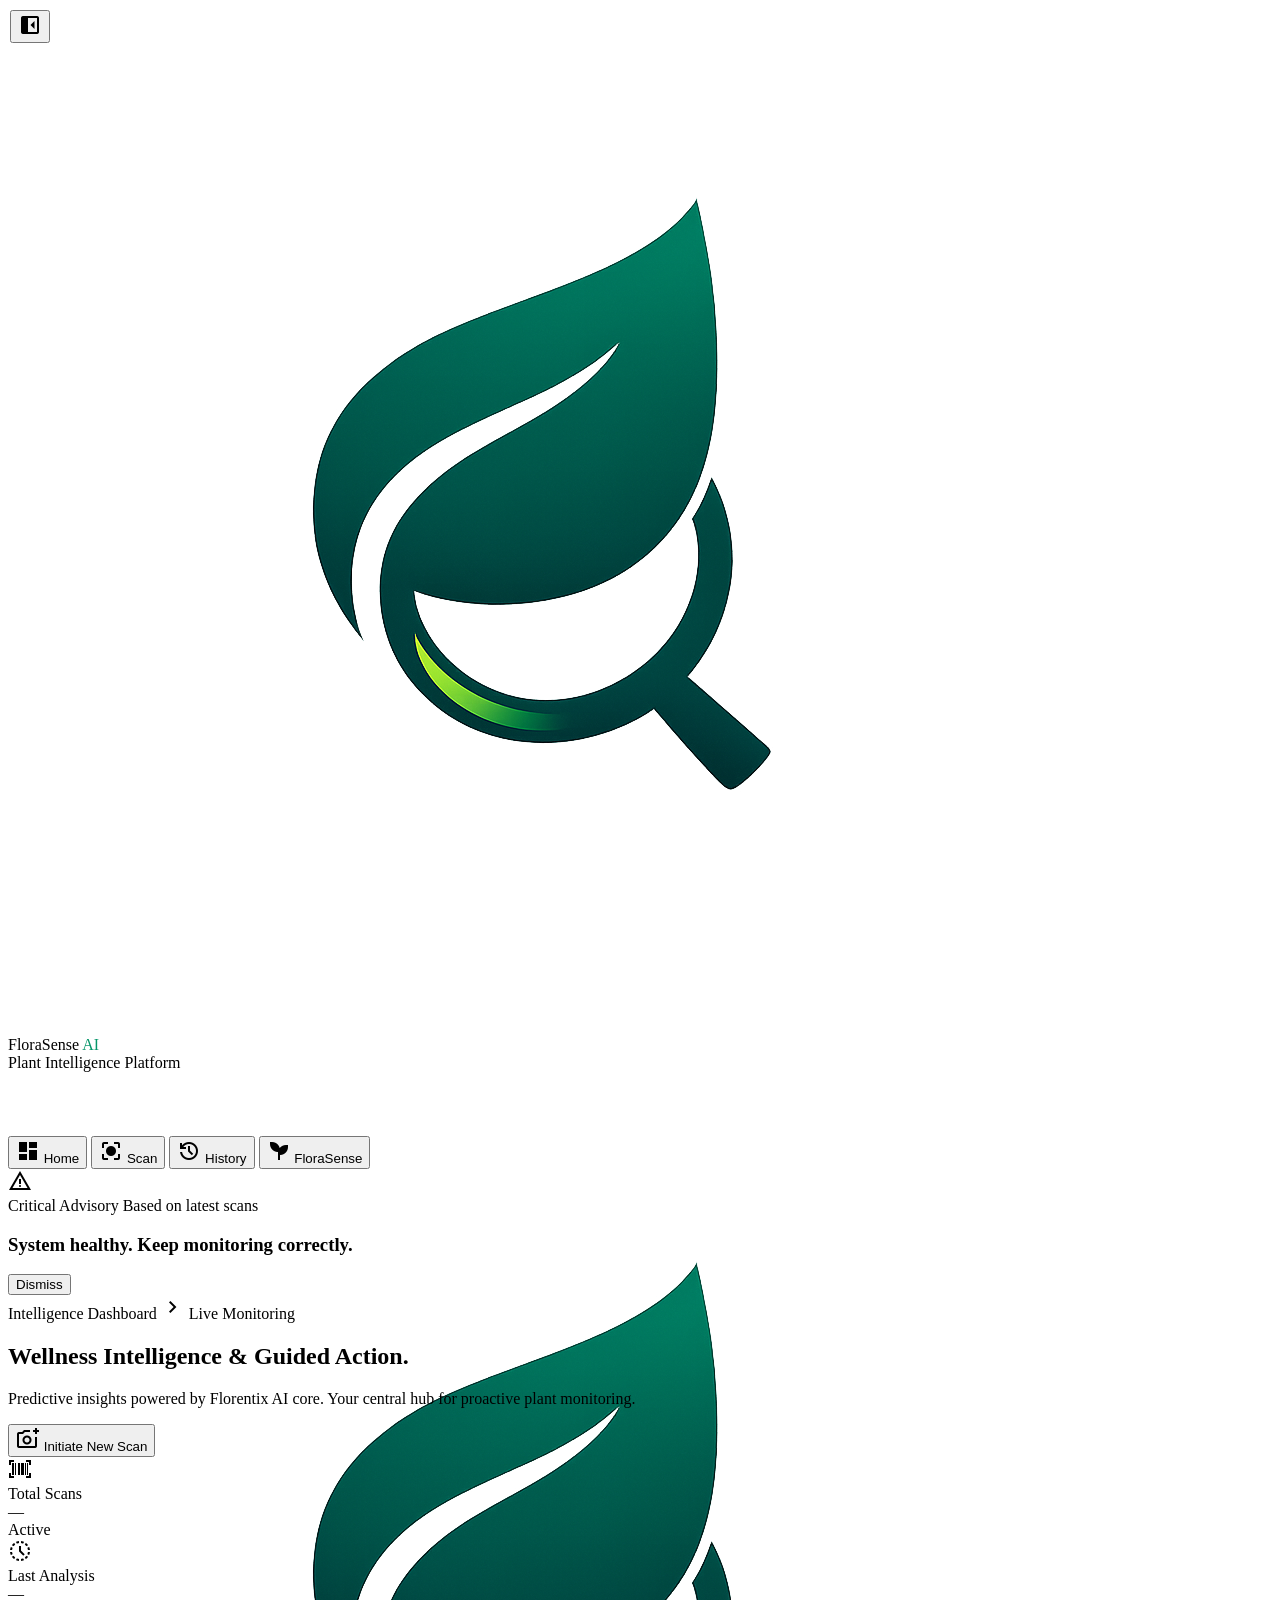
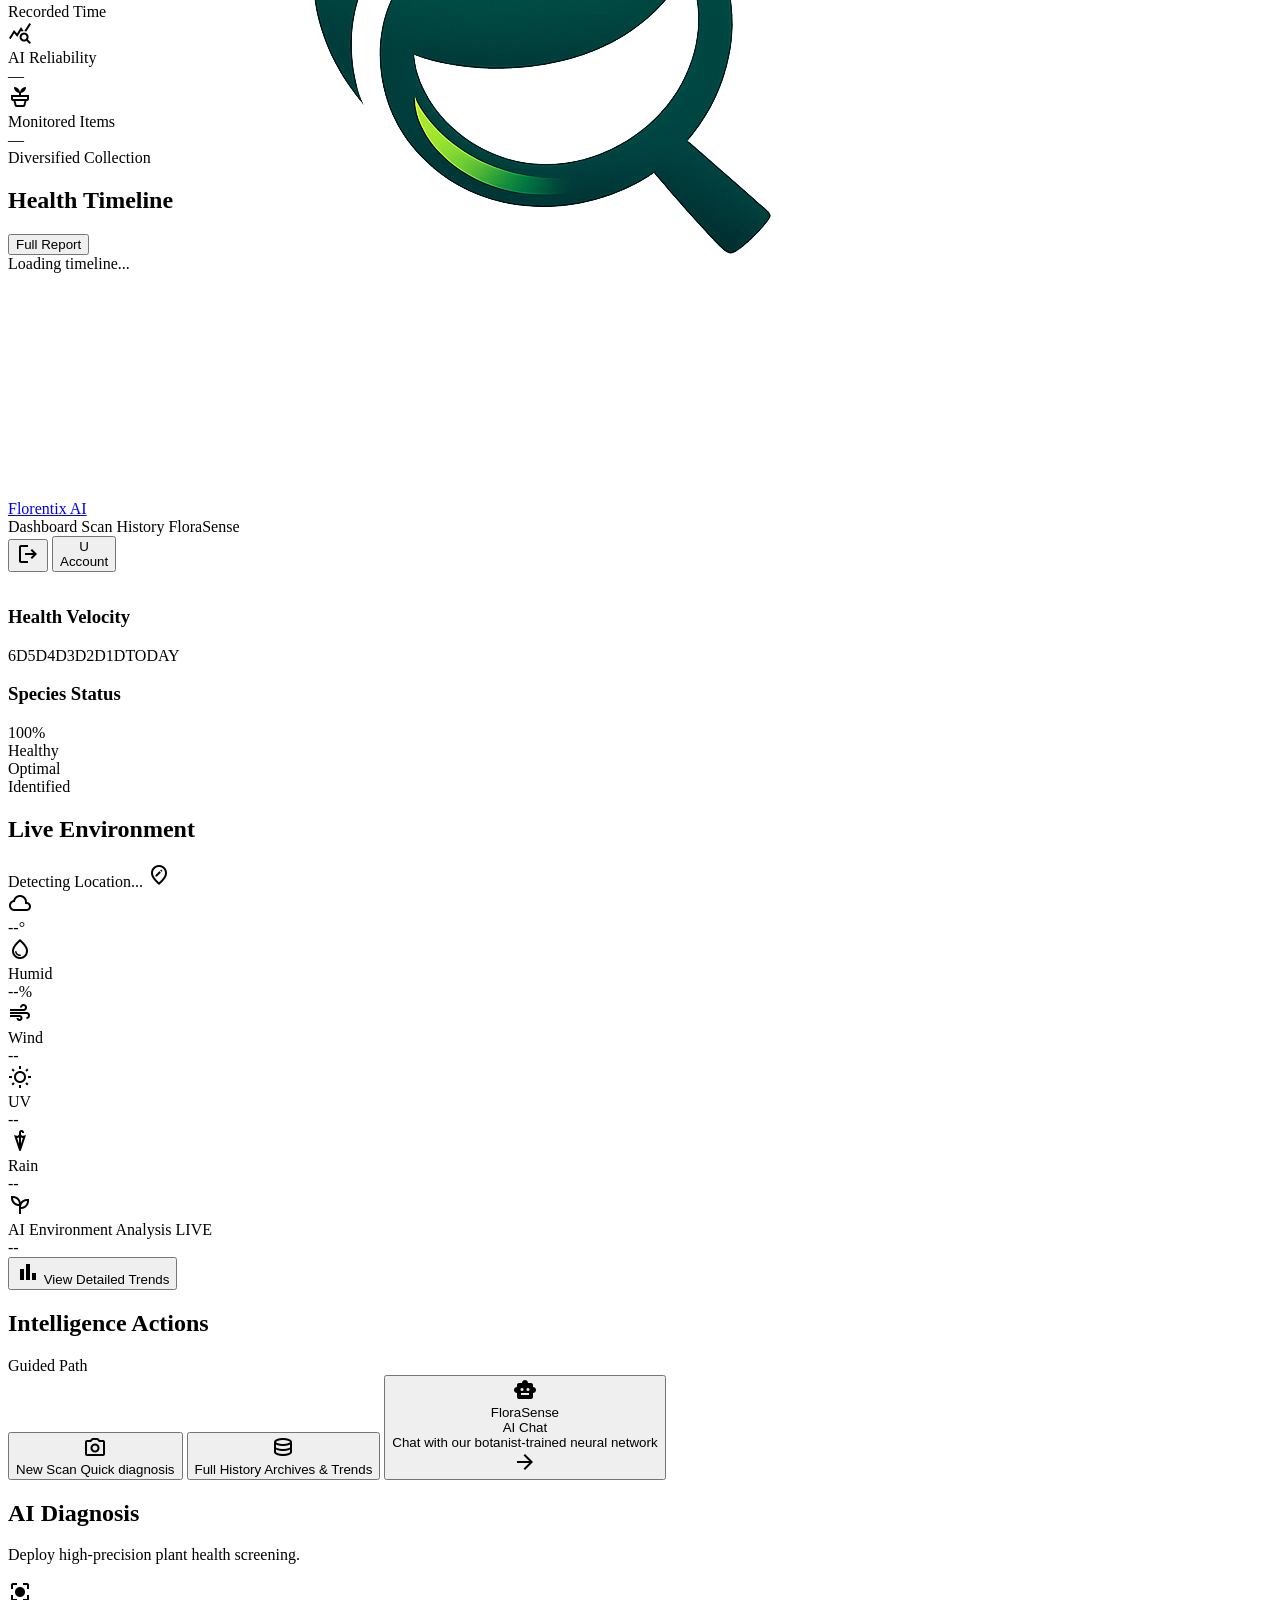
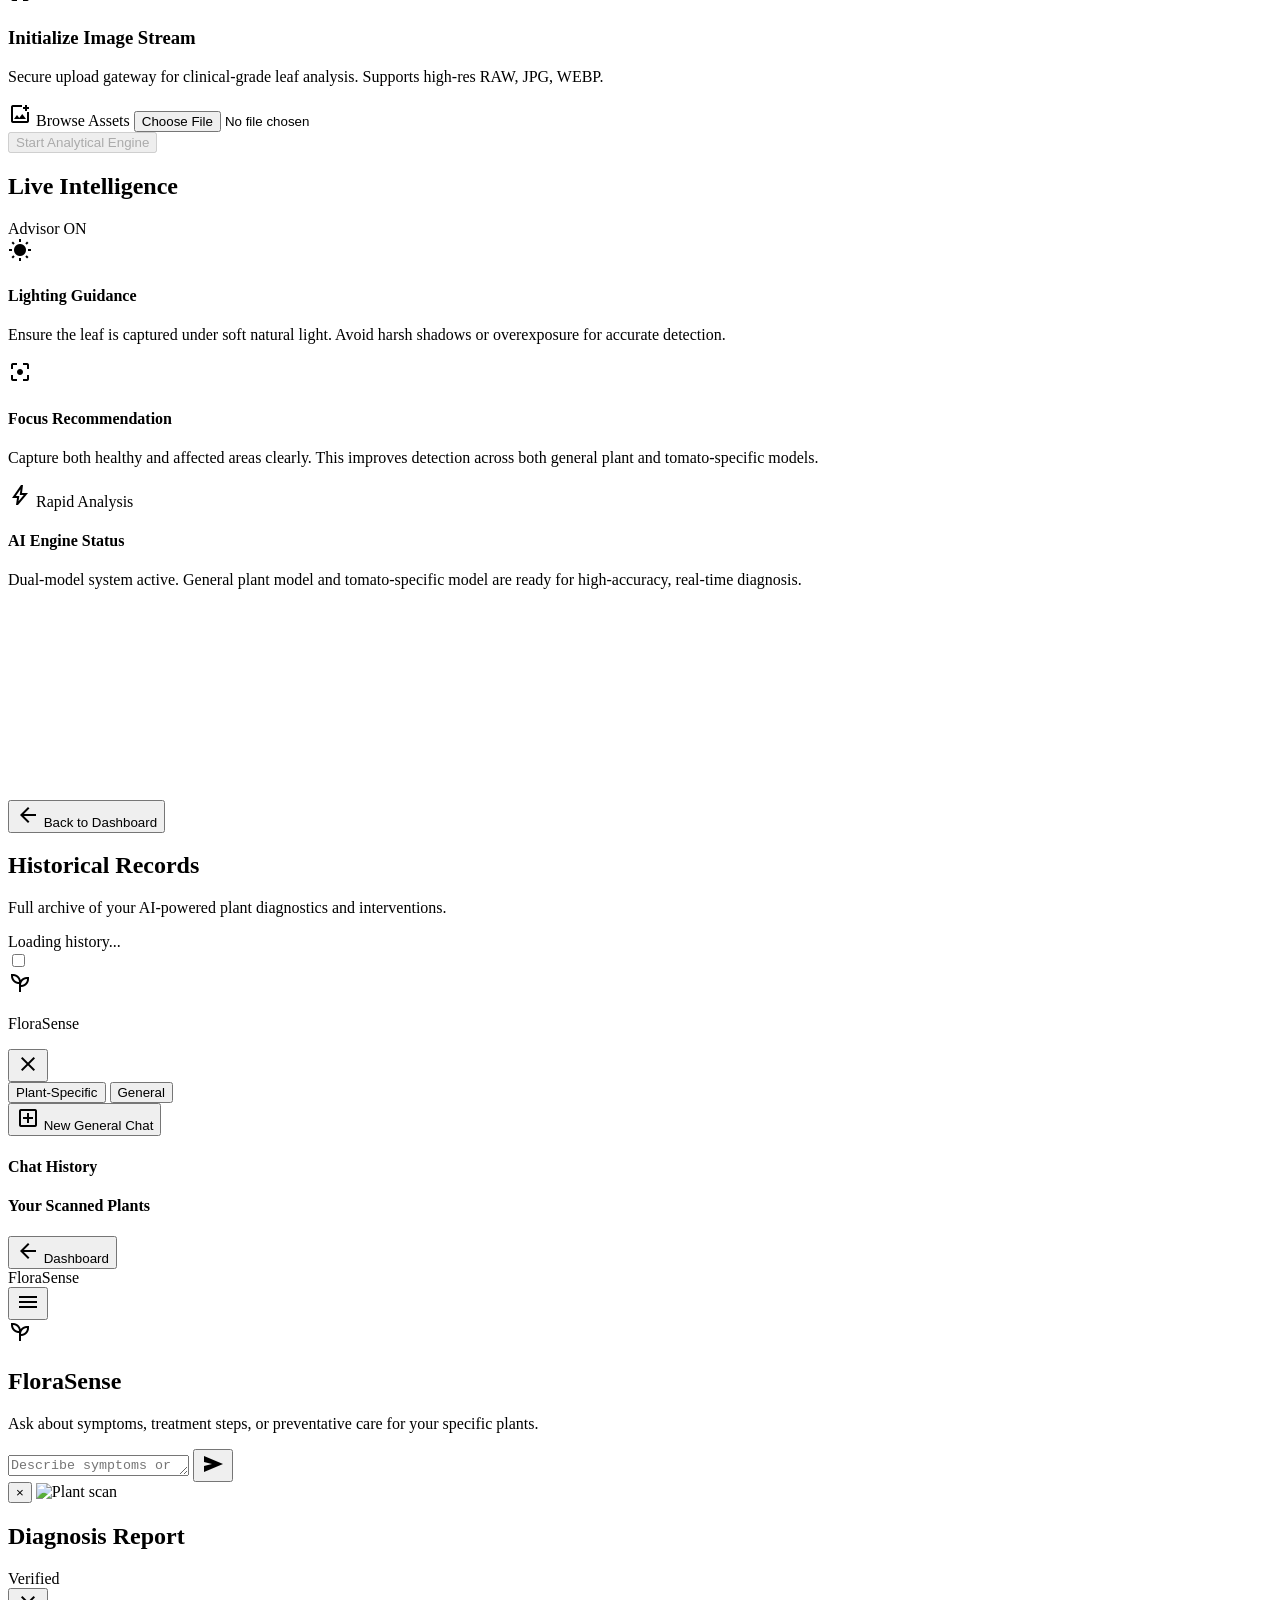
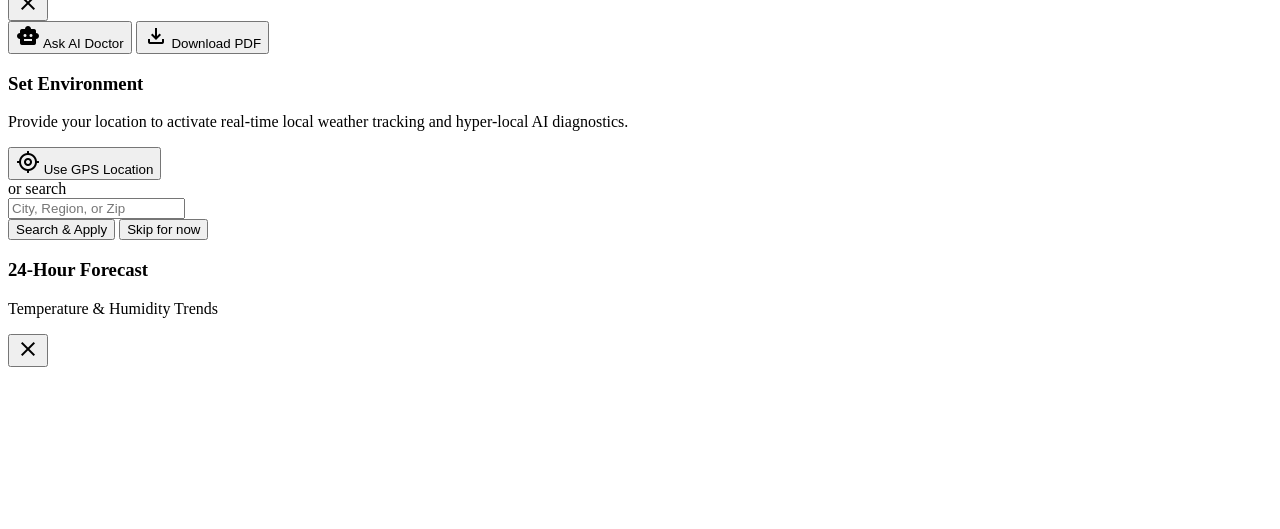
==== commit 84b39f6b: "fix: FloraSense UI overhaul - mobile/tablet chat layout, preloader redesign, bottom nav auto-hide - " ====
--- a/frontend/dashboard.html
+++ b/frontend/dashboard.html
@@ -89,9 +89,13 @@
         @layer base {
             @supports (font-variation-settings: normal) {
                 body { 
-                    font-family: 'Inter', sans-serif; 
-                    scrollbar-gutter: stable;
+                    font-family: 'Inter', sans-serif;
+                    /* Removed scrollbar-gutter: stable — it caused a scrollbar-width jump on load */
                 }
+            }
+            html, body {
+                /* Prevent FOUC scrollbar jump */
+                overflow-x: hidden;
             }
             h1, h2, h3, .brand { font-family: 'Manrope', sans-serif; }
         }
@@ -214,7 +218,7 @@
         .stagger-3 { animation-delay: 0.4s; }
         .stagger-4 { animation-delay: 0.5s; }
 
-        /* Smooth Preloader Styles */
+        /* ── PRELOADER: Smooth, minimal, no stutter ── */
         #loading-overlay {
             position: fixed;
             inset: 0;
@@ -224,44 +228,102 @@
             flex-direction: column;
             align-items: center;
             justify-content: center;
-            transition: opacity 0.8s cubic-bezier(0.16, 1, 0.3, 1), visibility 0.8s;
+            gap: 0;
+            /* Prevent layout shift by locking the overlay width to viewport */
+            overflow: hidden;
+            transition: opacity 0.6s cubic-bezier(0.16, 1, 0.3, 1),
+                        visibility 0.6s cubic-bezier(0.16, 1, 0.3, 1);
         }
         #loading-overlay.hidden {
             opacity: 0;
             visibility: hidden;
             pointer-events: none;
         }
+        /* Subtle animated background */
+        .loader-bg-orb {
+            position: absolute;
+            border-radius: 50%;
+            pointer-events: none;
+            filter: blur(80px);
+            opacity: 0.3;
+        }
+        .loader-bg-orb-1 {
+            width: 400px; height: 400px;
+            background: radial-gradient(circle, rgba(16,185,129,0.25) 0%, transparent 70%);
+            top: -120px; right: -80px;
+            animation: orb-drift 8s ease-in-out infinite;
+        }
+        .loader-bg-orb-2 {
+            width: 300px; height: 300px;
+            background: radial-gradient(circle, rgba(5,150,105,0.2) 0%, transparent 70%);
+            bottom: -80px; left: -60px;
+            animation: orb-drift 10s ease-in-out infinite reverse;
+        }
+        @keyframes orb-drift {
+            0%, 100% { transform: translate(0, 0) scale(1); }
+            50% { transform: translate(20px, -20px) scale(1.08); }
+        }
         .loader-logo {
-            width: 100px;
-            height: 100px;
-            margin-bottom: 24px;
-            animation: loader-pulse 2s ease-in-out infinite;
-        }
-        @keyframes loader-pulse {
-            0%, 100% { transform: scale(1); opacity: 1; filter: drop-shadow(0 0 0 rgba(16, 185, 129, 0)); }
-            50% { transform: scale(1.05); opacity: 0.8; filter: drop-shadow(0 0 20px rgba(16, 185, 129, 0.4)); }
-        }
-        .loader-bar {
-            width: 200px;
-            height: 3px;
-            background: rgba(0, 38, 27, 0.05);
+            width: 72px;
+            height: 72px;
+            margin-bottom: 20px;
+            position: relative;
+            z-index: 1;
+            animation: loader-breathe 2.4s ease-in-out infinite;
+        }
+        @keyframes loader-breathe {
+            0%, 100% { transform: scale(1); filter: drop-shadow(0 8px 24px rgba(5,150,105,0.15)); }
+            50% { transform: scale(1.04); filter: drop-shadow(0 12px 32px rgba(5,150,105,0.3)); }
+        }
+        .loader-brand {
+            font-family: 'Manrope', sans-serif;
+            font-size: 22px;
+            font-weight: 800;
+            color: #00261b;
+            letter-spacing: -0.02em;
+            margin-bottom: 6px;
+            position: relative; z-index: 1;
+            opacity: 0;
+            animation: loader-fade-in 0.5s 0.2s ease forwards;
+        }
+        .loader-tagline {
+            font-size: 11px;
+            font-weight: 700;
+            letter-spacing: 0.18em;
+            text-transform: uppercase;
+            color: rgba(0,38,27,0.35);
+            margin-bottom: 32px;
+            position: relative; z-index: 1;
+            opacity: 0;
+            animation: loader-fade-in 0.5s 0.35s ease forwards;
+        }
+        @keyframes loader-fade-in {
+            from { opacity: 0; transform: translateY(6px); }
+            to   { opacity: 1; transform: translateY(0); }
+        }
+        /* Progress track */
+        .loader-track {
+            width: 180px;
+            height: 2px;
+            background: rgba(0, 38, 27, 0.07);
             border-radius: 10px;
             overflow: hidden;
-            position: relative;
-        }
-        .loader-progress {
+            position: relative; z-index: 1;
+        }
+        .loader-fill {
             position: absolute;
-            top: 0;
-            left: 0;
+            top: 0; left: 0;
             height: 100%;
-            width: 50%;
-            background: #10b981;
+            width: 40%;
+            background: linear-gradient(90deg, #10b981, #34d399);
             border-radius: 10px;
-            animation: loader-slide 1.5s infinite ease-in-out;
-        }
-        @keyframes loader-slide {
-            0% { left: -50%; }
-            100% { left: 100%; }
+            animation: loader-sweep 1.8s cubic-bezier(0.4, 0, 0.2, 1) infinite;
+            box-shadow: 0 0 8px rgba(16,185,129,0.5);
+        }
+        @keyframes loader-sweep {
+            0%   { left: -40%; width: 40%; }
+            50%  { left: 60%; width: 40%; }
+            100% { left: 120%; width: 40%; }
         }
         .stagger-5 { animation-delay: 0.6s; }
 
@@ -273,12 +335,17 @@
   transition:opacity .45s cubic-bezier(.22,1,.36,1),transform .45s cubic-bezier(.22,1,.36,1);
   will-change:opacity,transform;
   overflow-x:hidden; /* Let body handle vertical scroll to prevent stuttering/jumping */
-  padding-top:72px; /* nav height */
-  padding-bottom:80px; /* bottom nav on mobile */
+  padding-top:64px; /* nav height = 64px */
+  padding-bottom:74px; /* space for mobile bottom nav */
   min-height:100vh;
 }
 @media (min-width:768px){
-  .spa-section{ padding-bottom: 24px; padding-top: 64px; }
+  /* Tablet: smaller bottom padding since bottom nav is hidden */
+  .spa-section{ padding-bottom: 32px; padding-top: 64px; }
+}
+@media (min-width:1024px){
+  /* Desktop: no bottom nav */
+  .spa-section{ padding-bottom: 40px; padding-top: 64px; }
 }
 .spa-section.active{
   opacity:1;pointer-events:auto;
@@ -292,29 +359,46 @@
   left: 0;
   right: 0;
   z-index: 200;
-  background: rgba(255,255,255,0.95);
+  background: rgba(255,255,255,0.98);
   backdrop-filter: blur(20px);
   -webkit-backdrop-filter: blur(20px);
   border-top: 1px solid rgba(5,150,105,0.1);
-  padding: 8px 16px 12px;
+  padding: 12px 16px;
   padding-bottom: max(12px, env(safe-area-inset-bottom));
   justify-content: space-around;
+  /* Smooth hide/show */
+  transition: transform 0.35s cubic-bezier(0.4, 0, 0.2, 1),
+              opacity 0.35s cubic-bezier(0.4, 0, 0.2, 1);
+  will-change: transform;
+}
+/* Auto-hide bottom nav when in AI Doctor / FloraSense chat section on mobile */
+body.in-doctor-section .mobile-bottom-nav {
+  transform: translateY(100%);
+  opacity: 0;
+  pointer-events: none;
+}
+/* Also hide when keyboard opens (input/textarea focused outside doctor section) */
+body.keyboard-open .mobile-bottom-nav {
+  transform: translateY(100%);
+  opacity: 0;
+  pointer-events: none;
 }
 @media (min-width: 768px) {
-  .mobile-bottom-nav { display: none; }
+  /* On md+ screens (tablet/desktop), the bottom nav is hidden via display:none */
+  .mobile-bottom-nav { display: none !important; }
 }
 .mobile-nav-item {
   display: flex;
-  flex-direction: column;
   align-items: center;
-  gap: 2px;
-  padding: 6px 12px;
-  border-radius: 12px;
+  justify-content: center;
+  padding: 8px;
+  border-radius: 14px;
   cursor: pointer;
   transition: all 0.2s ease;
   color: rgba(0,38,27,0.4);
   flex: 1;
 }
+.mobile-nav-item .nav-label { display: none; }
 .mobile-nav-item.active {
   color: #059669;
   background: rgba(5,150,105,0.08);
@@ -359,14 +443,15 @@
 .nav-link.active::after {
    transform: scaleX(1);
 }
-/* AI Doctor - Persistent Nav Fix */
+/* ── FloraSense AI Chat — Full-screen fixed layout ── */
 #sec-doctor {
   display: flex !important;
-  height: calc(100vh - 72px) !important;
+  /* On mobile: occupy full screen below top nav */
+  height: calc(100vh - 64px) !important;
   width: 100% !important;
   overflow: hidden !important;
   position: fixed !important;
-  top: 72px; left: 0; padding: 0; margin: 0;
+  top: 64px; left: 0; padding: 0; margin: 0;
   background: #f8faf9;
   z-index: 100;
   opacity: 0;
@@ -380,23 +465,24 @@
 .sidebar-doctor {
   width: 340px;
   background: white;
-  height: calc(100vh - 72px);
+  height: calc(100vh - 64px);
   position: fixed;
-  left: 0; top: 72px; bottom: 0;
+  left: 0; top: 64px; bottom: 0;
   border-right: 1px solid #eaefec;
   z-index: 150;
-  transition: all 0.3s cubic-bezier(0.4, 0, 0.2, 1);
+  transition: transform 0.3s cubic-bezier(0.4, 0, 0.2, 1);
   display: flex; flex-direction: column;
   box-shadow: 10px 0 30px -15px rgba(0,0,0,0.04);
 }
 .main-doctor {
   flex: 1;
   margin-left: 340px;
-  height: calc(100vh - 72px);
+  height: calc(100vh - 64px);
   display: flex;
   flex-direction: column;
   position: relative;
-  transition: all 0.3s cubic-bezier(0.4, 0, 0.2, 1);
+  transition: margin-left 0.3s cubic-bezier(0.4, 0, 0.2, 1);
+  min-width: 0; /* Prevent flex overflow */
 }
 /* Sidebar Collapsed State (Universal) */
 .sidebar-collapsed .sidebar-doctor {
@@ -407,24 +493,40 @@
   margin-left: 0;
 }
 
-/* Mobile Sidebar Fixes */
-@media (max-width: 1024px) {
+/* ── Mobile/Tablet Sidebar — FloraSense ── */
+@media (max-width: 1023px) {
   .sidebar-doctor {
-    width: 80%;
-    z-index: 200;
-    transform: translateX(-100%); /* Default hidden */
+    width: min(320px, 82vw);
+    z-index: 250; /* Above chat input */
+    transform: translateX(-100%); /* Hidden by default on mobile */
+    /* Full height: from top of screen — covers everything on mobile */
     height: 100dvh;
     top: 0;
-    box-shadow: 10px 0 30px rgba(0,38,27,0.15);
+    box-shadow: 16px 0 40px rgba(0,38,27,0.18);
   }
   .main-doctor {
-    margin-left: 0 !important; /* Do not shift content on mobile */
+    margin-left: 0 !important; /* Never shift chat area on mobile */
   }
-  /* Active state (not collapsed) */
+  /* Sidebar overlay backdrop */
+  .doctor-sidebar-backdrop {
+    position: fixed;
+    inset: 0;
+    background: rgba(0,38,27,0.35);
+    backdrop-filter: blur(2px);
+    z-index: 240;
+    opacity: 0;
+    visibility: hidden;
+    transition: opacity 0.3s ease, visibility 0.3s ease;
+  }
+  .doctor-sidebar-backdrop.visible {
+    opacity: 1;
+    visibility: visible;
+  }
+  /* Show sidebar when not collapsed */
   #sec-doctor:not(.sidebar-collapsed) .sidebar-doctor {
     transform: translateX(0);
   }
-  /* Collapsed state */
+  /* Hide sidebar when collapsed */
   #sec-doctor.sidebar-collapsed .sidebar-doctor {
     transform: translateX(-100%);
   }
@@ -501,19 +603,41 @@
   50% { opacity: 0.6; transform: scale(0.98); }
 }
 
-/* Responsive Doctor */
-@media (max-width: 1024px) {
-  .sidebar-doctor { transform: translateX(-100%); width: 300px; }
-  .main-doctor { margin-left: 0; }
-  #sidebar-toggle:checked + .sidebar-doctor { transform: translateX(0); }
-}
-@media (max-width: 640px) {
-  .doctor-nav { padding: 0 20px; }
-  .doctor-messages-area { padding-left: 20px; padding-right: 20px; }
-  .doctor-input-container { 
-      padding-left: 20px; padding-right: 20px; 
-      padding-bottom: 20px; /* remove 80px padding */
-      bottom: 80px; /* offset above bottom nav */
+/* ── Messages area + input — responsive ── */
+.doctor-messages-area {
+  flex: 1;
+  overflow-y: auto;
+  padding: 40px 10%;
+  scroll-behavior: smooth;
+  /* Ensure messages don't go under the pinned input */
+  padding-bottom: 140px;
+}
+/* Input container — always pinned to bottom of .main-doctor */
+.doctor-input-container {
+  padding: 16px 10% 24px 10%;
+  background: linear-gradient(to top, #f8faf9 80%, transparent);
+  position: sticky; bottom: 0; z-index: 140;
+  flex-shrink: 0;
+}
+@media (max-width: 1023px) {
+  .doctor-messages-area {
+    padding-left: 16px;
+    padding-right: 16px;
+    padding-top: 16px;
+    padding-bottom: 130px; /* space for pinned input */
+  }
+  .doctor-input-container {
+    /* On mobile/tablet: Fix to BOTTOM of the flex column (main-doctor),
+       which itself is a fixed element filling the screen below the top nav.
+       The bottom navbar is auto-hidden when in this section, so we only need
+       safe-area-inset-bottom padding. */
+    padding-left: 12px;
+    padding-right: 12px;
+    padding-bottom: max(16px, env(safe-area-inset-bottom));
+    position: sticky;
+    bottom: 0;
+    background: linear-gradient(to top, rgba(248,250,249,1) 85%, rgba(248,250,249,0));
+    z-index: 160;
   }
 }
 /* Hidden elements */
@@ -528,11 +652,18 @@
 
 <!-- ── PRELOADER ── -->
 <div id="loading-overlay">
-    <img src="logo.png" class="loader-logo" alt="Loading Florentix...">
-    <div class="loader-bar">
-        <div class="loader-progress"></div>
+    <!-- Ambient background orbs -->
+    <div class="loader-bg-orb loader-bg-orb-1"></div>
+    <div class="loader-bg-orb loader-bg-orb-2"></div>
+    <!-- Logo -->
+    <img src="logo.png" class="loader-logo" alt="FloraSense AI">
+    <!-- Brand -->
+    <div class="loader-brand">FloraSense <span style="color:#059669">AI</span></div>
+    <div class="loader-tagline">Plant Intelligence Platform</div>
+    <!-- Progress bar -->
+    <div class="loader-track">
+        <div class="loader-fill"></div>
     </div>
-    <p class="mt-6 text-[10px] font-bold uppercase tracking-[0.25em] text-primary/40 animate-pulse">Initializing Neural Engine</p>
 </div>
 
 
@@ -547,7 +678,7 @@
 <a class="nav-link active cursor-pointer" data-target="dashboard" onclick="showSection('dashboard')">Dashboard</a>
 <a class="nav-link cursor-pointer" data-target="scan" onclick="showSection('scan')">Scan</a>
 <a class="nav-link cursor-pointer" data-target="history" onclick="showSection('history')">History</a>
-<a class="nav-link cursor-pointer" data-target="doctor" onclick="showSection('doctor')">AI Doctor</a>
+<a class="nav-link cursor-pointer" data-target="doctor" onclick="showSection('doctor')">FloraSense</a>
 </div>
 <div class="flex items-center space-x-2 sm:space-x-3">
 <button id="logoutBtn" class="p-2 sm:p-2.5 rounded-full bg-surface-container-high/50 hover:bg-white transition-all premium-shadow group" title="Logout">
@@ -578,8 +709,8 @@
     <span class="nav-label">History</span>
   </button>
   <button class="mobile-nav-item" id="mbn-doctor" onclick="showSection('doctor')">
-    <span class="material-symbols-outlined" style="font-variation-settings:'FILL' 1">smart_toy</span>
-    <span class="nav-label">AI Doctor</span>
+    <span class="material-symbols-outlined" style="font-variation-settings:'FILL' 1">psychiatry</span>
+    <span class="nav-label">FloraSense</span>
   </button>
 </nav>
 
@@ -834,8 +965,8 @@
 </div>
 <div class="relative z-10 text-left flex-grow">
 <div class="flex items-center gap-2 mb-0.5">
-<div class="font-extrabold text-lg">AI Plant Doctor</div>
-<span class="px-2 py-0.5 bg-emerald-400 text-[#00261b] text-[8px] font-black uppercase rounded">v2.0</span>
+<div class="font-extrabold text-lg">FloraSense</div>
+<span class="px-2 py-0.5 bg-emerald-400 text-[#00261b] text-[8px] font-black uppercase rounded">AI Chat</span>
 </div>
 <div class="text-xs text-white/70 font-medium">Chat with our botanist-trained neural network</div>
 </div>
@@ -1010,15 +1141,18 @@
 <!-- /sec-history -->
 
 
-<!-- ── SECTION: AI DOCTOR ── -->
+<!-- ── SECTION: AI DOCTOR (FloraSense) ── -->
 <section id="sec-doctor" class="spa-section">
+    <!-- Sidebar backdrop for mobile/tablet (tap to close) -->
+    <div class="doctor-sidebar-backdrop" id="doctorSidebarBackdrop" onclick="window.collapseDoctorSidebar && window.collapseDoctorSidebar()"></div>
     <input class="hidden" id="sidebar-toggle" type="checkbox"/>
     
     <!-- Sidebar (Adjusted for persistent nav) -->
     <aside class="sidebar-doctor premium-scrollbar">
-        <div class="flex items-center h-[90px] shrink-0 w-full px-8 justify-between border-b border-[#eaefec]/50 mb-4 bg-surface-container-low/30">
+        <!-- Mobile: Close sidebar header -->
+        <div class="flex items-center h-[72px] shrink-0 w-full px-5 justify-between border-b border-[#eaefec]/50 bg-surface-container-low/30">
              <div class="flex items-center gap-3" id="doctorActiveContextSummary" style="display:none;">
-                 <img id="doctorSmallImg" class="w-10 h-10 rounded-xl object-cover border border-black/5 shadow-sm" src=""/>
+                 <img id="doctorSmallImg" class="w-9 h-9 rounded-xl object-cover border border-black/5 shadow-sm" src=""/>
                  <div class="overflow-hidden">
                      <p class="text-[9px] font-black uppercase tracking-[0.15em] text-on-surface-variant/50 leading-none mb-1">Current Focus</p>
                      <p class="text-xs font-bold text-[#00261b] truncate max-w-[140px]" id="doctorSmallTitle">Universal AI</p>
@@ -1026,11 +1160,15 @@
              </div>
              <!-- Fallback if no specific plant is active -->
              <div id="doctorGenericSummary" class="flex items-center gap-3">
-                 <div class="w-10 h-10 rounded-xl bg-primary flex items-center justify-center text-white">
-                     <span class="material-symbols-outlined text-xl">smart_toy</span>
+                 <div class="w-9 h-9 rounded-xl bg-primary flex items-center justify-center text-white flex-shrink-0">
+                     <span class="material-symbols-outlined text-[18px]">psychiatry</span>
                  </div>
-                 <p class="text-xs font-bold text-[#00261b]">Florentix AI</p>
+                 <p class="text-sm font-bold text-[#00261b]">FloraSense</p>
              </div>
+             <!-- Close button (mobile only) -->
+             <button class="ml-auto w-8 h-8 rounded-full bg-surface-container flex items-center justify-center text-on-surface-variant hover:bg-surface-container-high transition-colors lg:hidden" onclick="window.collapseDoctorSidebar && window.collapseDoctorSidebar()" title="Close sidebar">
+                 <span class="material-symbols-outlined text-[18px]">close</span>
+             </button>
         </div>
 
         <div class="flex flex-col flex-1 px-6 pb-6 overflow-hidden">
@@ -1088,18 +1226,32 @@
 
     <!-- Main Content -->
     <main class="main-doctor">
-        <!-- Main Navbar remains at the top (z-index 50) -->
+        <!-- Mobile back-to-dashboard button (only shown on small screens in doctor section) -->
+        <div class="flex items-center px-4 pt-3 pb-2 border-b border-[#eaefec]/80 bg-white/80 backdrop-blur-sm flex-shrink-0 lg:hidden">
+            <button onclick="window.showSection('dashboard')" class="flex items-center gap-2 text-xs font-bold text-primary hover:text-emerald-600 transition-colors py-1.5 px-3 rounded-full bg-primary-fixed/30 hover:bg-primary-fixed/60 active:scale-95">
+                <span class="material-symbols-outlined text-[16px]">arrow_back</span>
+                Dashboard
+            </button>
+            <div class="ml-3 flex items-center gap-2">
+                <span class="w-2 h-2 rounded-full bg-emerald-400 animate-pulse"></span>
+                <span class="text-[11px] font-bold text-primary">FloraSense</span>
+            </div>
+            <!-- Sidebar toggle for mobile -->
+            <button id="sidebarToggleBtn" onclick="window.toggleDoctorSidebar && window.toggleDoctorSidebar()" class="ml-auto flex items-center justify-center w-8 h-8 rounded-full bg-surface-container hover:bg-surface-container-high transition-colors" title="Toggle plant sidebar">
+                <span class="material-symbols-outlined text-[18px] text-primary">menu</span>
+            </button>
+        </div>
 
         <!-- Scrollable Messages Area -->
         <div class="doctor-messages-area premium-scrollbar" id="chatMsgsScroll">
             <div class="max-w-3xl mx-auto space-y-10" id="chatMsgsContainer">
                  <!-- Welcome Header -->
-                 <div class="text-center py-12 space-y-3" id="doctorWelcomeHeader">
-                     <div class="w-20 h-20 bg-white rounded-3xl shadow-xl shadow-emerald-900/5 mx-auto flex items-center justify-center mb-6">
-                         <span class="material-symbols-outlined text-4xl text-primary">psychology</span>
+                 <div class="text-center py-10 space-y-3" id="doctorWelcomeHeader">
+                     <div class="w-16 h-16 bg-white rounded-2xl shadow-lg shadow-emerald-900/5 mx-auto flex items-center justify-center mb-4">
+                         <span class="material-symbols-outlined text-3xl text-primary">psychiatry</span>
                      </div>
-                     <h1 class="text-3xl font-extrabold font-headline text-primary tracking-tight">Expert Plant Care</h1>
-                     <p class="text-on-surface-variant font-medium max-w-sm mx-auto">Ask about symptoms, treatment steps, or preventative care for your specific plants.</p>
+                     <h1 class="text-2xl font-extrabold font-headline text-primary tracking-tight">FloraSense</h1>
+                     <p class="text-on-surface-variant font-medium max-w-sm mx-auto text-sm">Ask about symptoms, treatment steps, or preventative care for your specific plants.</p>
                  </div>
             </div>
              
@@ -1271,24 +1423,55 @@
     }
   });
 
-  const isFullScreen = (sectionId === 'doctor' || sectionId === 'scan');
-  const mainNav = document.getElementById('main-nav');
-  
+  // Auto-hide bottom nav when in doctor chat section (mobile/tablet)
+  if (sectionId === 'doctor') {
+    document.body.classList.add('in-doctor-section');
+    // On mobile, start with sidebar collapsed so user sees chat immediately
+    const isMobile = window.innerWidth < 1024;
+    if (isMobile) {
+      document.getElementById('sec-doctor')?.classList.add('sidebar-collapsed');
+    }
+  } else {
+    document.body.classList.remove('in-doctor-section');
+    // Close doctor sidebar backdrop if switching away
+    const backdrop = document.getElementById('doctorSidebarBackdrop');
+    if (backdrop) backdrop.classList.remove('visible');
+  }
+
   // Always keep body scrollable — sections self-scroll via min-height:100vh
   document.body.style.overflow = '';
   document.body.style.paddingTop = '0px';
   document.body.style.paddingRight = '0px';
+  const mainNav = document.getElementById('main-nav');
   if (mainNav) mainNav.style.paddingRight = '0px';
   
   window.scrollTo({top: 0, behavior: 'instant'});
   
   sessionStorage.setItem('spa_saved_section', sectionId);
-  
-  // Sync AI Doctor Toggle Visibility
-  const toggleBtn = document.getElementById('sidebarToggleBtn');
-  if (toggleBtn) {
-      toggleBtn.style.display = (sectionId === 'doctor') ? 'flex' : 'none';
+};
+
+// ── FloraSense Sidebar Toggle Helpers ──
+window.toggleDoctorSidebar = () => {
+  const sec = document.getElementById('sec-doctor');
+  const backdrop = document.getElementById('doctorSidebarBackdrop');
+  if (!sec) return;
+  const isCollapsed = sec.classList.contains('sidebar-collapsed');
+  if (isCollapsed) {
+    // Open sidebar
+    sec.classList.remove('sidebar-collapsed');
+    if (backdrop && window.innerWidth < 1024) backdrop.classList.add('visible');
+  } else {
+    // Close sidebar
+    sec.classList.add('sidebar-collapsed');
+    if (backdrop) backdrop.classList.remove('visible');
   }
+};
+
+window.collapseDoctorSidebar = () => {
+  const sec = document.getElementById('sec-doctor');
+  const backdrop = document.getElementById('doctorSidebarBackdrop');
+  if (sec) sec.classList.add('sidebar-collapsed');
+  if (backdrop) backdrop.classList.remove('visible');
 };
 
 // Scrolled nav
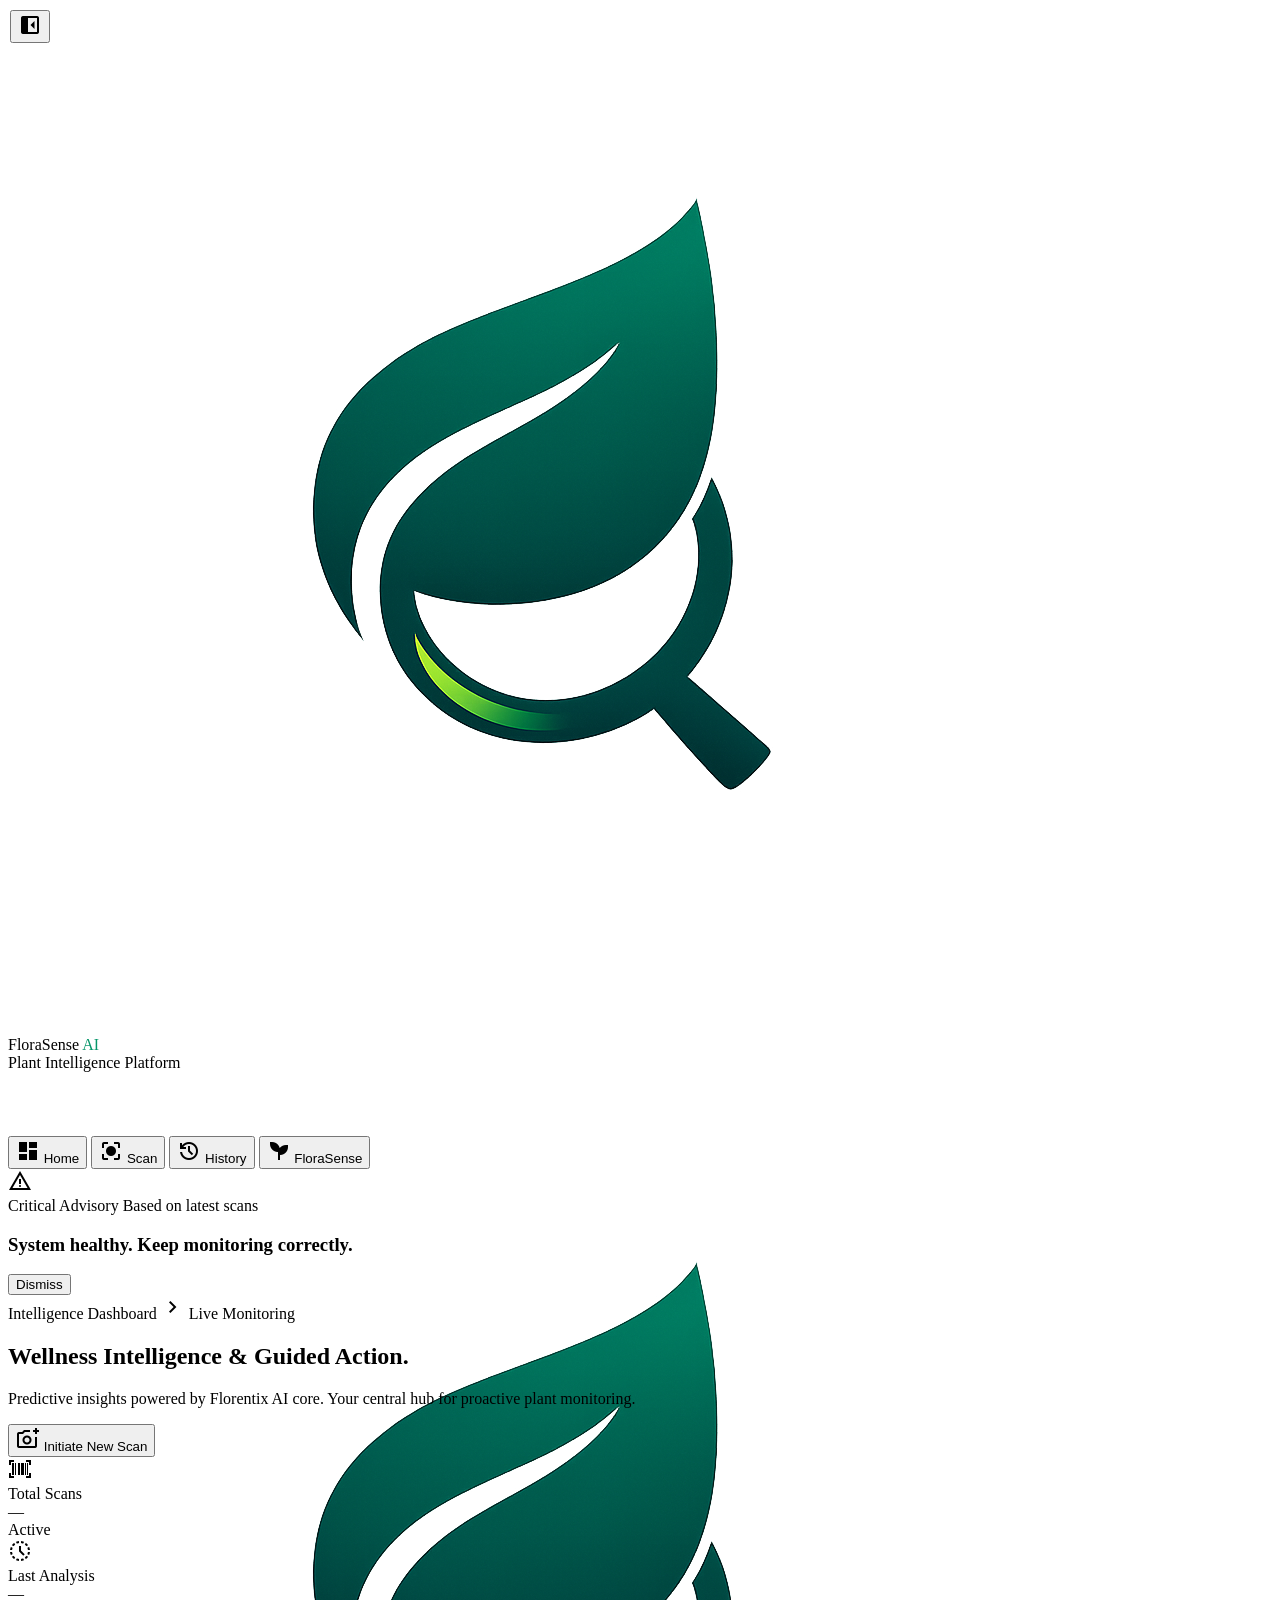
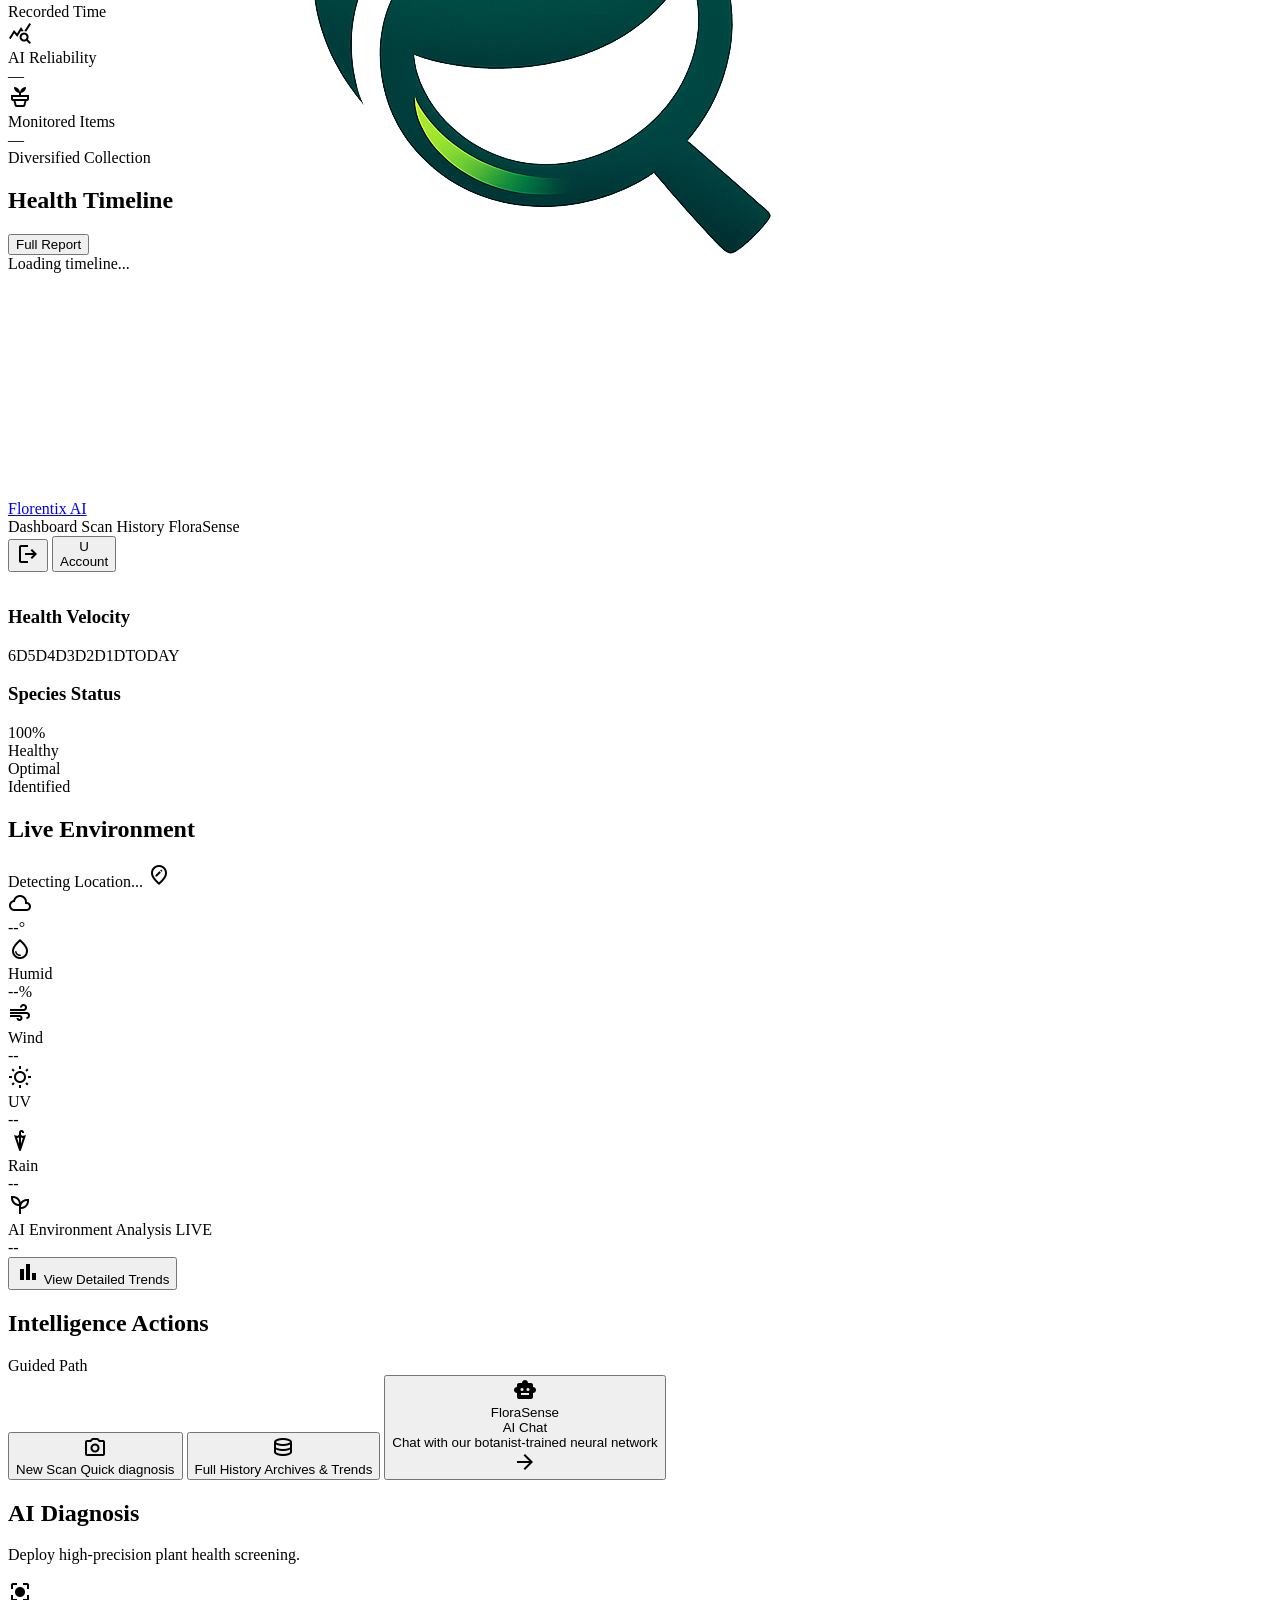
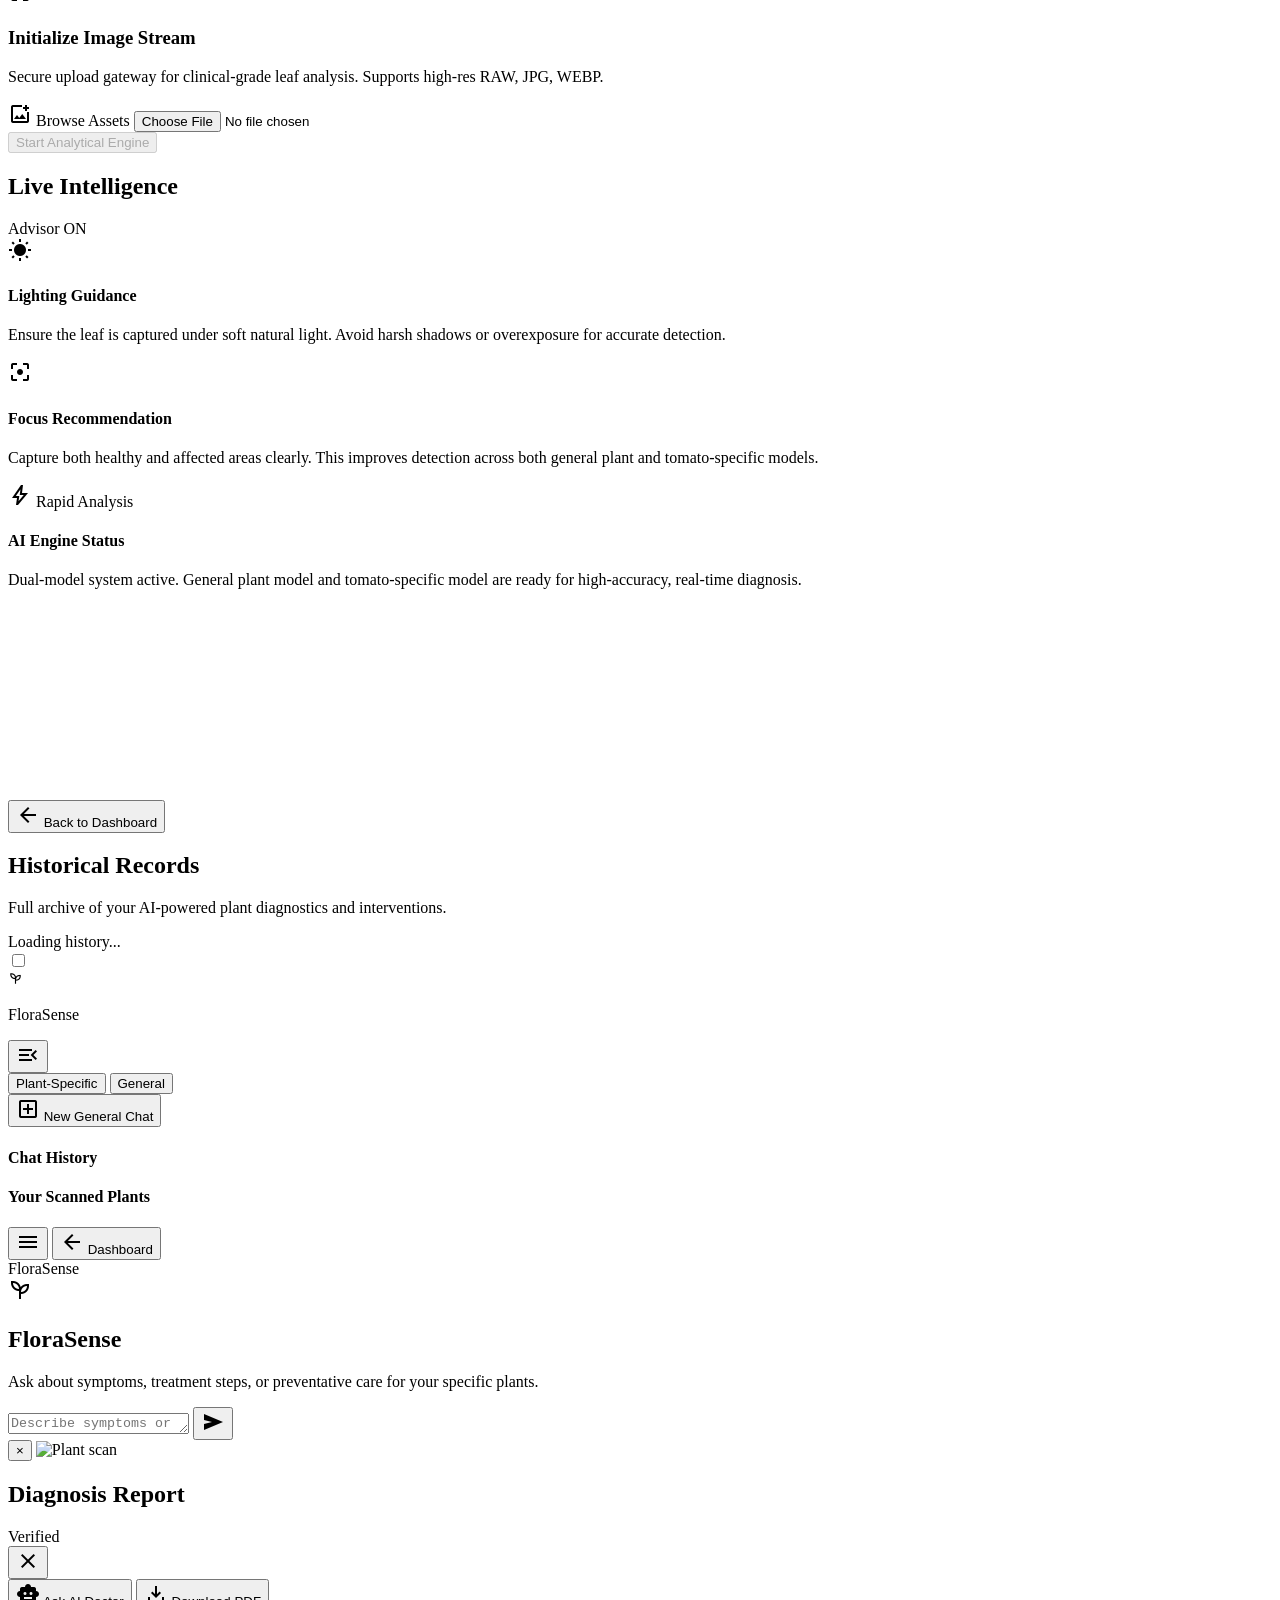
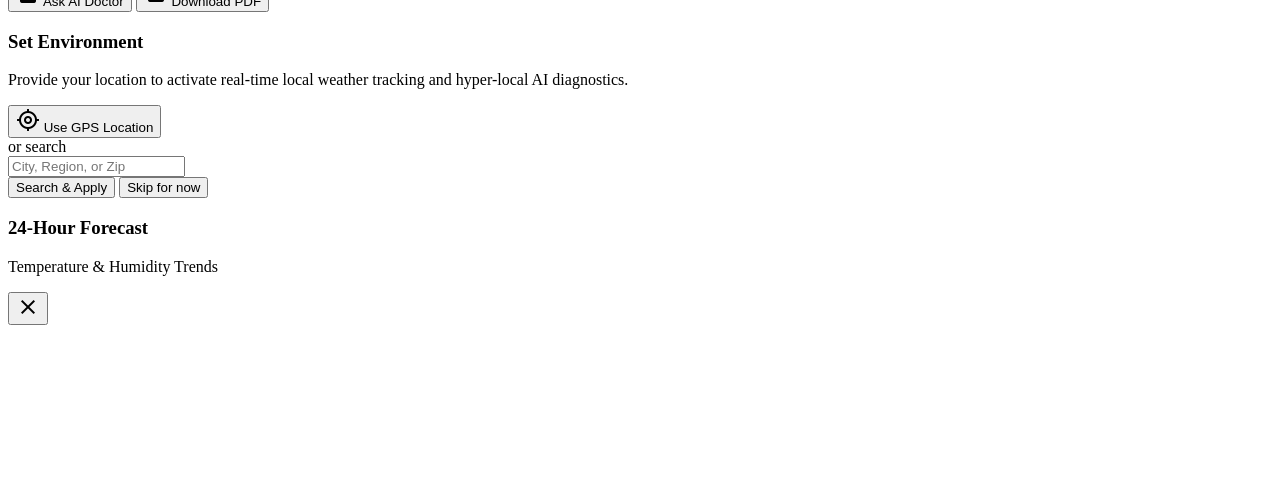
==== commit 0014f3fb: "fix(ui): stabilize AI chat interface and resolve responsive layout bugs" ====
--- a/frontend/dashboard.html
+++ b/frontend/dashboard.html
@@ -93,8 +93,12 @@
                     /* Removed scrollbar-gutter: stable — it caused a scrollbar-width jump on load */
                 }
             }
-            html, body {
-                /* Prevent FOUC scrollbar jump */
+            html {
+                /* Reserve scrollbar width at all times to prevent nav shift */
+                overflow-y: scroll;
+                overflow-x: hidden;
+            }
+            body {
                 overflow-x: hidden;
             }
             h1, h2, h3, .brand { font-family: 'Manrope', sans-serif; }
@@ -446,8 +450,8 @@
 /* ── FloraSense AI Chat — Full-screen fixed layout ── */
 #sec-doctor {
   display: flex !important;
-  /* On mobile: occupy full screen below top nav */
-  height: calc(100vh - 64px) !important;
+  /* Use dvh so it accounts for dynamic viewport on mobile browsers */
+  height: calc(100dvh - 64px) !important;
   width: 100% !important;
   overflow: hidden !important;
   position: fixed !important;
@@ -463,119 +467,100 @@
   pointer-events: auto !important;
 }
 .sidebar-doctor {
-  width: 340px;
+  width: 280px;
   background: white;
-  height: calc(100vh - 64px);
+  height: calc(100dvh - 64px);
   position: fixed;
   left: 0; top: 64px; bottom: 0;
   border-right: 1px solid #eaefec;
   z-index: 150;
   transition: transform 0.3s cubic-bezier(0.4, 0, 0.2, 1);
   display: flex; flex-direction: column;
-  box-shadow: 10px 0 30px -15px rgba(0,0,0,0.04);
+  box-shadow: 4px 0 24px rgba(0,0,0,0.04);
 }
 .main-doctor {
   flex: 1;
-  margin-left: 340px;
-  height: calc(100vh - 64px);
+  margin-left: 280px;
+  height: calc(100dvh - 64px);
   display: flex;
   flex-direction: column;
   position: relative;
   transition: margin-left 0.3s cubic-bezier(0.4, 0, 0.2, 1);
-  min-width: 0; /* Prevent flex overflow */
-}
-/* Sidebar Collapsed State (Universal) */
+  min-width: 0;
+  overflow: hidden;
+}
+/* Sidebar Collapsed State (Universal — Desktop too) */
 .sidebar-collapsed .sidebar-doctor {
   transform: translateX(-100%);
-  /* Do not animate width, it causes severe text-wrapping layout stutters */
 }
 .sidebar-collapsed .main-doctor {
   margin-left: 0;
 }
 
+/* Sidebar backdrop (mobile/tablet only) */
+.doctor-sidebar-backdrop {
+  display: none;
+  position: fixed;
+  inset: 0;
+  background: rgba(0,38,27,0.4);
+  backdrop-filter: blur(3px);
+  -webkit-backdrop-filter: blur(3px);
+  z-index: 240;
+  opacity: 0;
+  visibility: hidden;
+  transition: opacity 0.3s ease, visibility 0.3s ease;
+}
+.doctor-sidebar-backdrop.visible {
+  opacity: 1;
+  visibility: visible;
+}
+
 /* ── Mobile/Tablet Sidebar — FloraSense ── */
 @media (max-width: 1023px) {
+  .doctor-sidebar-backdrop { display: block; }
   .sidebar-doctor {
-    width: min(320px, 82vw);
-    z-index: 250; /* Above chat input */
-    transform: translateX(-100%); /* Hidden by default on mobile */
-    /* Full height: from top of screen — covers everything on mobile */
+    width: min(300px, 85vw);
+    z-index: 250;
+    transform: translateX(-100%);
     height: 100dvh;
     top: 0;
     box-shadow: 16px 0 40px rgba(0,38,27,0.18);
   }
   .main-doctor {
-    margin-left: 0 !important; /* Never shift chat area on mobile */
+    margin-left: 0 !important;
   }
-  /* Sidebar overlay backdrop */
-  .doctor-sidebar-backdrop {
-    position: fixed;
-    inset: 0;
-    background: rgba(0,38,27,0.35);
-    backdrop-filter: blur(2px);
-    z-index: 240;
-    opacity: 0;
-    visibility: hidden;
-    transition: opacity 0.3s ease, visibility 0.3s ease;
-  }
-  .doctor-sidebar-backdrop.visible {
-    opacity: 1;
-    visibility: visible;
-  }
-  /* Show sidebar when not collapsed */
+  /* Show sidebar (open) */
   #sec-doctor:not(.sidebar-collapsed) .sidebar-doctor {
     transform: translateX(0);
   }
-  /* Hide sidebar when collapsed */
+  /* Hide sidebar (closed) */
   #sec-doctor.sidebar-collapsed .sidebar-doctor {
     transform: translateX(-100%);
   }
 }
 
-/* Premium Global Toggle for AI Doctor */
-.premium-toggle {
-    position: fixed;
-    top: 96px; /* 72px height + 24px offset */
-    left: 24px;
-    z-index: 99999; /* Highest possible */
-    width: 44px;
-    height: 44px;
-    background: rgba(255, 255, 255, 0.7);
-    backdrop-filter: blur(12px);
-    border: 1px solid rgba(0, 38, 27, 0.15);
-    border-radius: 50%; /* Circle toggle */
-    display: none; /* Controlled by JS */
-    align-items: center;
-    justify-content: center;
-    color: #00261b;
-    box-shadow: 0 8px 25px rgba(0, 0, 0, 0.06);
-    transition: transform 0.4s cubic-bezier(0.175, 0.885, 0.32, 1.275), background 0.3s;
-    cursor: pointer;
-}
-.premium-toggle:hover {
-    background: #00261b;
-    color: white;
-    transform: scale(1.1);
-}
-.sidebar-collapsed .premium-toggle {
-    background: #059669;
-    color: white;
-    box-shadow: 0 8px 25px rgba(5, 150, 105, 0.3);
-}
-.premium-toggle:active { transform: scale(0.9); }
-.premium-toggle span { font-size: 28px !important; }
-.doctor-nav {
-  height: 70px;
-  background: white;
-  border-bottom: 1px solid #eaefec;
+/* ── Desktop sidebar toggle button —inside sidebar header ── */
+.sidebar-toggle-btn {
   display: flex;
   align-items: center;
-  justify-content: space-between;
-  padding: 0 40px;
-  padding-left: 90px; /* Space for the fixed toggle */
+  justify-content: center;
+  width: 36px;
+  height: 36px;
+  border-radius: 10px;
+  border: 1px solid rgba(0,38,27,0.08);
+  background: rgba(248,250,249,0.8);
+  color: #00261b;
+  cursor: pointer;
+  transition: background 0.2s, color 0.2s, transform 0.2s;
   flex-shrink: 0;
-  z-index: 100;
-}
+}
+.sidebar-toggle-btn:hover {
+  background: #00261b;
+  color: white;
+  transform: scale(1.05);
+}
+.sidebar-toggle-btn:active { transform: scale(0.95); }
+.sidebar-toggle-btn .material-symbols-outlined { font-size: 20px !important; }
 .doctor-messages-area {
   flex: 1;
   overflow-y: auto;
@@ -603,41 +588,29 @@
   50% { opacity: 0.6; transform: scale(0.98); }
 }
 
-/* ── Messages area + input — responsive ── */
+/* ── Messages area + input — always inside .main-doctor flex column ── */
 .doctor-messages-area {
   flex: 1;
+  min-height: 0;
   overflow-y: auto;
-  padding: 40px 10%;
+  -webkit-overflow-scrolling: touch;
+  padding: 32px 10% 24px 10%;
   scroll-behavior: smooth;
-  /* Ensure messages don't go under the pinned input */
-  padding-bottom: 140px;
-}
-/* Input container — always pinned to bottom of .main-doctor */
+}
+/* Input container — anchors to bottom of flex column, never overlaps anything */
 .doctor-input-container {
-  padding: 16px 10% 24px 10%;
-  background: linear-gradient(to top, #f8faf9 80%, transparent);
-  position: sticky; bottom: 0; z-index: 140;
+  padding: 12px 10% 20px 10%;
+  background: linear-gradient(to top, rgba(248,250,249,1) 85%, rgba(248,250,249,0) 100%);
   flex-shrink: 0;
+  /* NOT sticky/fixed — it naturally sits at bottom of the flex column */
 }
 @media (max-width: 1023px) {
   .doctor-messages-area {
-    padding-left: 16px;
-    padding-right: 16px;
-    padding-top: 16px;
-    padding-bottom: 130px; /* space for pinned input */
+    padding: 16px 14px 16px 14px;
   }
   .doctor-input-container {
-    /* On mobile/tablet: Fix to BOTTOM of the flex column (main-doctor),
-       which itself is a fixed element filling the screen below the top nav.
-       The bottom navbar is auto-hidden when in this section, so we only need
-       safe-area-inset-bottom padding. */
-    padding-left: 12px;
-    padding-right: 12px;
+    padding: 10px 12px;
     padding-bottom: max(16px, env(safe-area-inset-bottom));
-    position: sticky;
-    bottom: 0;
-    background: linear-gradient(to top, rgba(248,250,249,1) 85%, rgba(248,250,249,0));
-    z-index: 160;
   }
 }
 /* Hidden elements */
@@ -1147,27 +1120,30 @@
     <div class="doctor-sidebar-backdrop" id="doctorSidebarBackdrop" onclick="window.collapseDoctorSidebar && window.collapseDoctorSidebar()"></div>
     <input class="hidden" id="sidebar-toggle" type="checkbox"/>
     
-    <!-- Sidebar (Adjusted for persistent nav) -->
+    <!-- Sidebar -->
     <aside class="sidebar-doctor premium-scrollbar">
-        <!-- Mobile: Close sidebar header -->
-        <div class="flex items-center h-[72px] shrink-0 w-full px-5 justify-between border-b border-[#eaefec]/50 bg-surface-container-low/30">
-             <div class="flex items-center gap-3" id="doctorActiveContextSummary" style="display:none;">
-                 <img id="doctorSmallImg" class="w-9 h-9 rounded-xl object-cover border border-black/5 shadow-sm" src=""/>
-                 <div class="overflow-hidden">
-                     <p class="text-[9px] font-black uppercase tracking-[0.15em] text-on-surface-variant/50 leading-none mb-1">Current Focus</p>
-                     <p class="text-xs font-bold text-[#00261b] truncate max-w-[140px]" id="doctorSmallTitle">Universal AI</p>
+        <!-- Sidebar Header with toggle button (visible on all screen sizes) -->
+        <div class="flex items-center h-[60px] shrink-0 w-full px-4 justify-between border-b border-[#eaefec] bg-white">
+             <!-- Brand / Context -->
+             <div class="flex items-center gap-2.5 min-w-0 flex-1">
+                 <div class="flex items-center gap-2" id="doctorActiveContextSummary" style="display:none;">
+                     <img id="doctorSmallImg" class="w-8 h-8 rounded-xl object-cover border border-black/5 shadow-sm flex-shrink-0" src=""/>
+                     <div class="overflow-hidden">
+                         <p class="text-[9px] font-black uppercase tracking-[0.12em] text-on-surface-variant/50 leading-none mb-0.5">Focus</p>
+                         <p class="text-[13px] font-bold text-[#00261b] truncate" id="doctorSmallTitle">Plant Chat</p>
+                     </div>
+                 </div>
+                 <!-- Generic branding -->
+                 <div id="doctorGenericSummary" class="flex items-center gap-2">
+                     <div class="w-7 h-7 rounded-lg bg-primary flex items-center justify-center text-white flex-shrink-0">
+                         <span class="material-symbols-outlined" style="font-size:15px">psychiatry</span>
+                     </div>
+                     <p class="text-[13px] font-bold text-[#00261b]">FloraSense</p>
                  </div>
              </div>
-             <!-- Fallback if no specific plant is active -->
-             <div id="doctorGenericSummary" class="flex items-center gap-3">
-                 <div class="w-9 h-9 rounded-xl bg-primary flex items-center justify-center text-white flex-shrink-0">
-                     <span class="material-symbols-outlined text-[18px]">psychiatry</span>
-                 </div>
-                 <p class="text-sm font-bold text-[#00261b]">FloraSense</p>
-             </div>
-             <!-- Close button (mobile only) -->
-             <button class="ml-auto w-8 h-8 rounded-full bg-surface-container flex items-center justify-center text-on-surface-variant hover:bg-surface-container-high transition-colors lg:hidden" onclick="window.collapseDoctorSidebar && window.collapseDoctorSidebar()" title="Close sidebar">
-                 <span class="material-symbols-outlined text-[18px]">close</span>
+             <!-- Sidebar close/toggle button (works on ALL screen sizes) -->
+             <button class="sidebar-toggle-btn" onclick="window.toggleDoctorSidebar && window.toggleDoctorSidebar()" title="Toggle sidebar">
+                 <span class="material-symbols-outlined">menu_open</span>
              </button>
         </div>
 
@@ -1224,25 +1200,27 @@
         </div>
     </aside>
 
-    <!-- Main Content -->
+    <!-- Main Chat Panel -->
     <main class="main-doctor">
-        <!-- Mobile back-to-dashboard button (only shown on small screens in doctor section) -->
-        <div class="flex items-center px-4 pt-3 pb-2 border-b border-[#eaefec]/80 bg-white/80 backdrop-blur-sm flex-shrink-0 lg:hidden">
-            <button onclick="window.showSection('dashboard')" class="flex items-center gap-2 text-xs font-bold text-primary hover:text-emerald-600 transition-colors py-1.5 px-3 rounded-full bg-primary-fixed/30 hover:bg-primary-fixed/60 active:scale-95">
+        <!-- Top bar: desktop shows title + toggle; mobile shows back button + toggle -->
+        <div class="flex items-center h-[60px] px-5 border-b border-[#eaefec] bg-white flex-shrink-0">
+            <!-- Desktop sidebar toggle (open sidebar if collapsed) -->
+            <button id="sidebarOpenBtn" onclick="window.toggleDoctorSidebar && window.toggleDoctorSidebar()" class="sidebar-toggle-btn mr-3" title="Toggle sidebar">
+                <span class="material-symbols-outlined">menu</span>
+            </button>
+            <!-- Mobile: back to dashboard -->
+            <button onclick="window.showSection('dashboard')" class="lg:hidden flex items-center gap-1.5 text-xs font-bold text-primary/70 hover:text-primary transition-colors mr-3">
                 <span class="material-symbols-outlined text-[16px]">arrow_back</span>
-                Dashboard
+                <span>Dashboard</span>
             </button>
-            <div class="ml-3 flex items-center gap-2">
-                <span class="w-2 h-2 rounded-full bg-emerald-400 animate-pulse"></span>
-                <span class="text-[11px] font-bold text-primary">FloraSense</span>
+            <!-- Context title (updated by JS) -->
+            <div class="flex items-center gap-2 min-w-0">
+                <span class="w-2 h-2 rounded-full bg-emerald-400 animate-pulse flex-shrink-0"></span>
+                <span class="text-[13px] font-bold text-primary truncate" id="chatContextTitle">FloraSense</span>
             </div>
-            <!-- Sidebar toggle for mobile -->
-            <button id="sidebarToggleBtn" onclick="window.toggleDoctorSidebar && window.toggleDoctorSidebar()" class="ml-auto flex items-center justify-center w-8 h-8 rounded-full bg-surface-container hover:bg-surface-container-high transition-colors" title="Toggle plant sidebar">
-                <span class="material-symbols-outlined text-[18px] text-primary">menu</span>
-            </button>
         </div>
 
-        <!-- Scrollable Messages Area -->
+        <!-- Scrollable Messages Area —grows to fill remaining height -->
         <div class="doctor-messages-area premium-scrollbar" id="chatMsgsScroll">
             <div class="max-w-3xl mx-auto space-y-10" id="chatMsgsContainer">
                  <!-- Welcome Header -->
@@ -1439,14 +1417,12 @@
   }
 
   // Always keep body scrollable — sections self-scroll via min-height:100vh
-  document.body.style.overflow = '';
+  // NOTE: do NOT manipulate body.overflow here — html { overflow-y: scroll } keeps the
+  // scrollbar width reserved at all times, preventing any navbar position shift.
   document.body.style.paddingTop = '0px';
   document.body.style.paddingRight = '0px';
-  const mainNav = document.getElementById('main-nav');
-  if (mainNav) mainNav.style.paddingRight = '0px';
-  
-  window.scrollTo({top: 0, behavior: 'instant'});
-  
+  // Only scroll to top for non-doctor sections (doctor is fixed panel)
+  if (sectionId !== 'doctor') window.scrollTo({top: 0, behavior: 'instant'});
   sessionStorage.setItem('spa_saved_section', sectionId);
 };
 
@@ -2644,12 +2620,12 @@
         const indColor = isHealthy ? 'bg-[#059669]' : 'bg-rose-500';
         const imgUrl = (s.imageUrl && s.imageUrl.length > 4) ? s.imageUrl : 'https://placehold.co/200x200/e2e8f0/64748b?text=Plant';
         const isActive = window.activeDoctorChatId === s.id && window.currentDoctorMode === 'plant';
-        const activeClass = isActive ? 'bg-primary-fixed/20 ring-[1.5px] ring-primary/40 cursor-default' : 'hover:bg-primary-fixed/10 hover:shadow-sm cursor-pointer active:scale-[0.98]';
+        const activeClass = isActive ? 'bg-emerald-50/80 border border-emerald-200 shadow-[0_2px_10px_rgba(5,150,105,0.08)] cursor-default' : 'hover:bg-emerald-50/50 hover:border-emerald-100/60 hover:shadow-md cursor-pointer active:scale-[0.98] border border-transparent';
 
         html += `
-        <div onclick="openDoctorChat('${s.id}', 'plant')" class="flex items-center gap-3 p-2 rounded-2xl transition-all duration-200 group ${activeClass}">
-            <div class="w-11 h-11 rounded-full overflow-hidden flex-shrink-0 shadow-sm border border-black/5 group-hover:ring-2 group-hover:ring-primary/20 transition-all">
-                <img alt="Plant" class="w-full h-full object-cover" src="${imgUrl}"/>
+        <div onclick="openDoctorChat('${s.id}', 'plant')" class="flex items-center gap-3 p-2.5 rounded-[1.25rem] transition-all duration-300 group ${activeClass}">
+            <div class="w-11 h-11 rounded-full overflow-hidden flex-shrink-0 shadow-sm border border-black/5 group-hover:shadow-md transition-all">
+                <img alt="Plant" class="w-full h-full object-cover group-hover:scale-105 transition-transform duration-500" src="${imgUrl}"/>
             </div>
             <div class="overflow-hidden flex-1">
                 <p class="text-[13.5px] font-bold text-[#00261b] truncate leading-tight mb-[3px]">${title}</p>
@@ -2761,8 +2737,8 @@
            let title = d.title || "Plant Discussion";
            const isActive = window.activeDoctorChatId === d_snap.id;
            const activeClass = isActive
-               ? 'bg-[#f0f4f2] border border-outline-variant/10 cursor-default shadow-sm'
-               : 'text-on-surface hover:bg-[#f0f4f2] hover:shadow-sm active:scale-[0.98] cursor-pointer border border-transparent';
+               ? 'bg-emerald-50/80 border border-emerald-200 shadow-[0_2px_10px_rgba(5,150,105,0.08)] cursor-default'
+               : 'text-on-surface hover:bg-emerald-50/50 hover:border-emerald-100/60 hover:shadow-md active:scale-[0.98] cursor-pointer border border-transparent';
            // Get time label
            const ts = d.updatedAt?.toDate ? d.updatedAt.toDate() : null;
            const timeLabel = ts ? ts.toLocaleDateString(undefined, {month:'short', day:'numeric'}) : '';
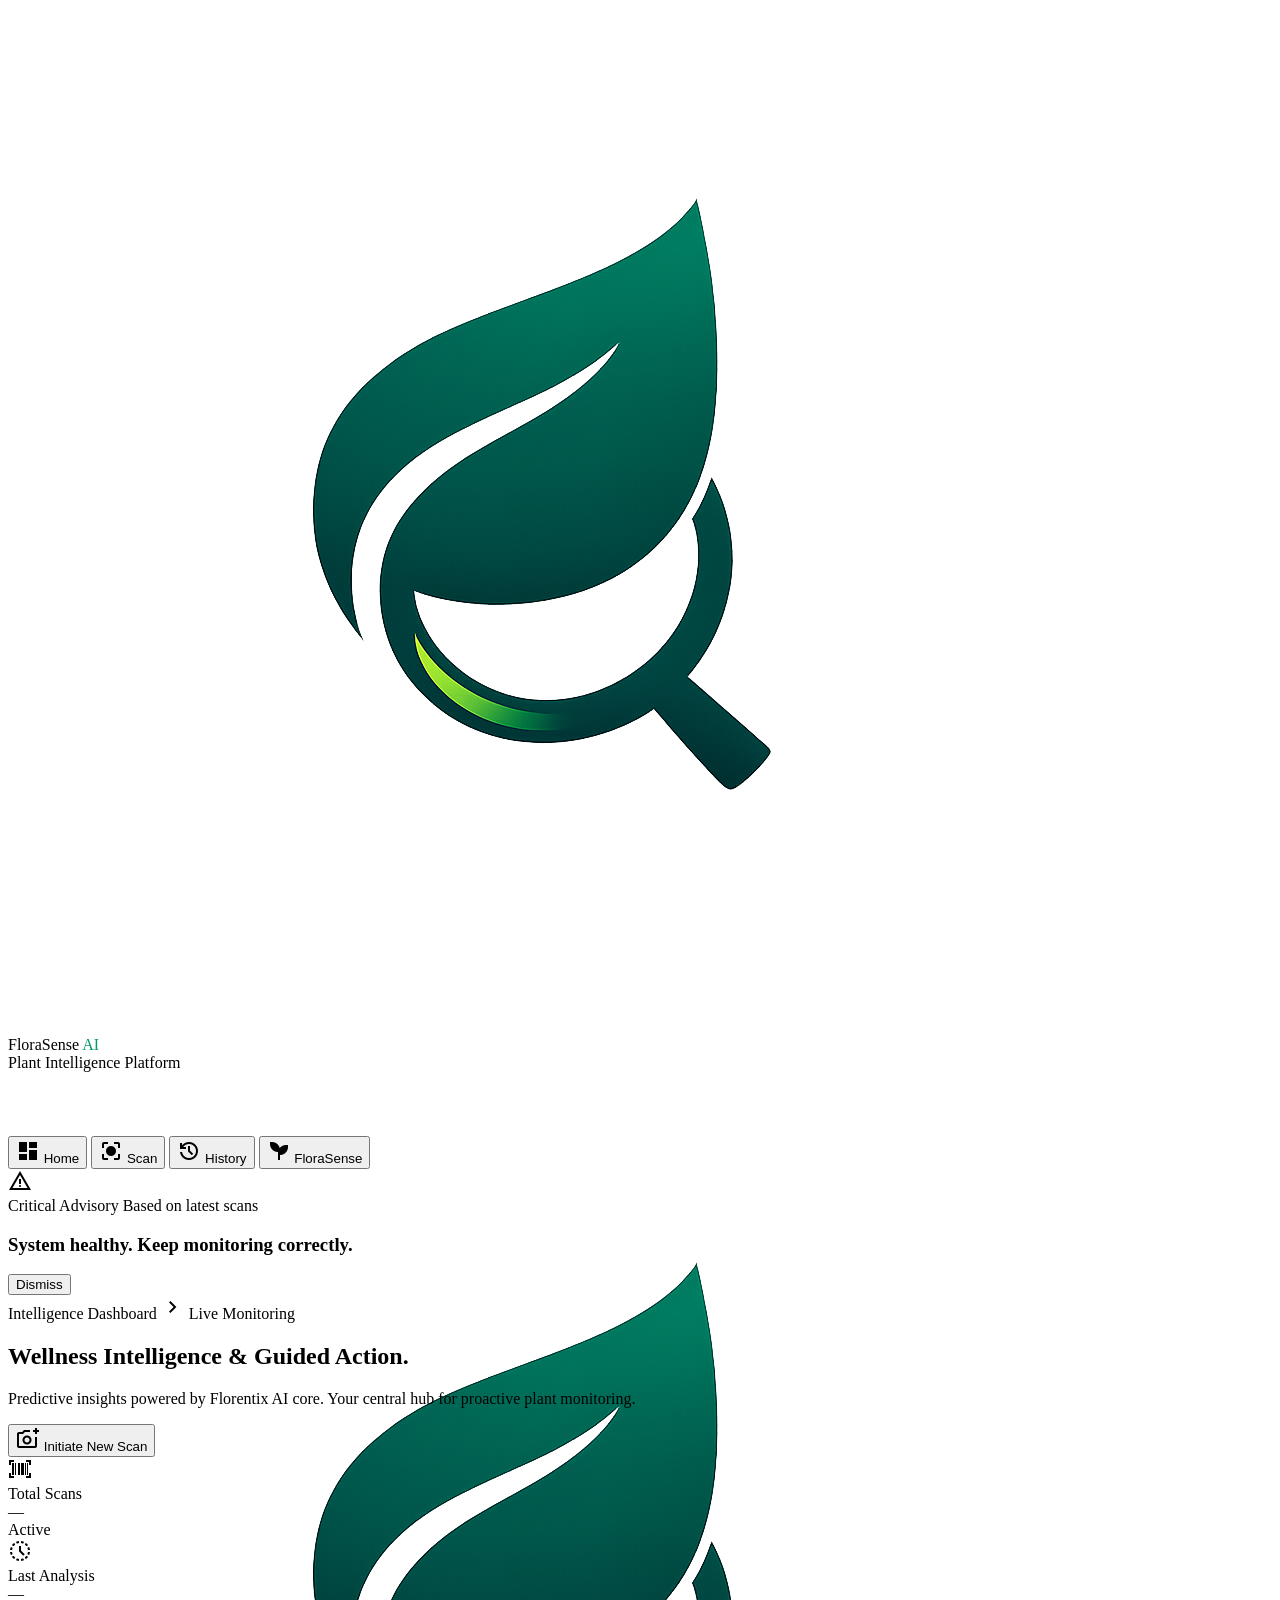
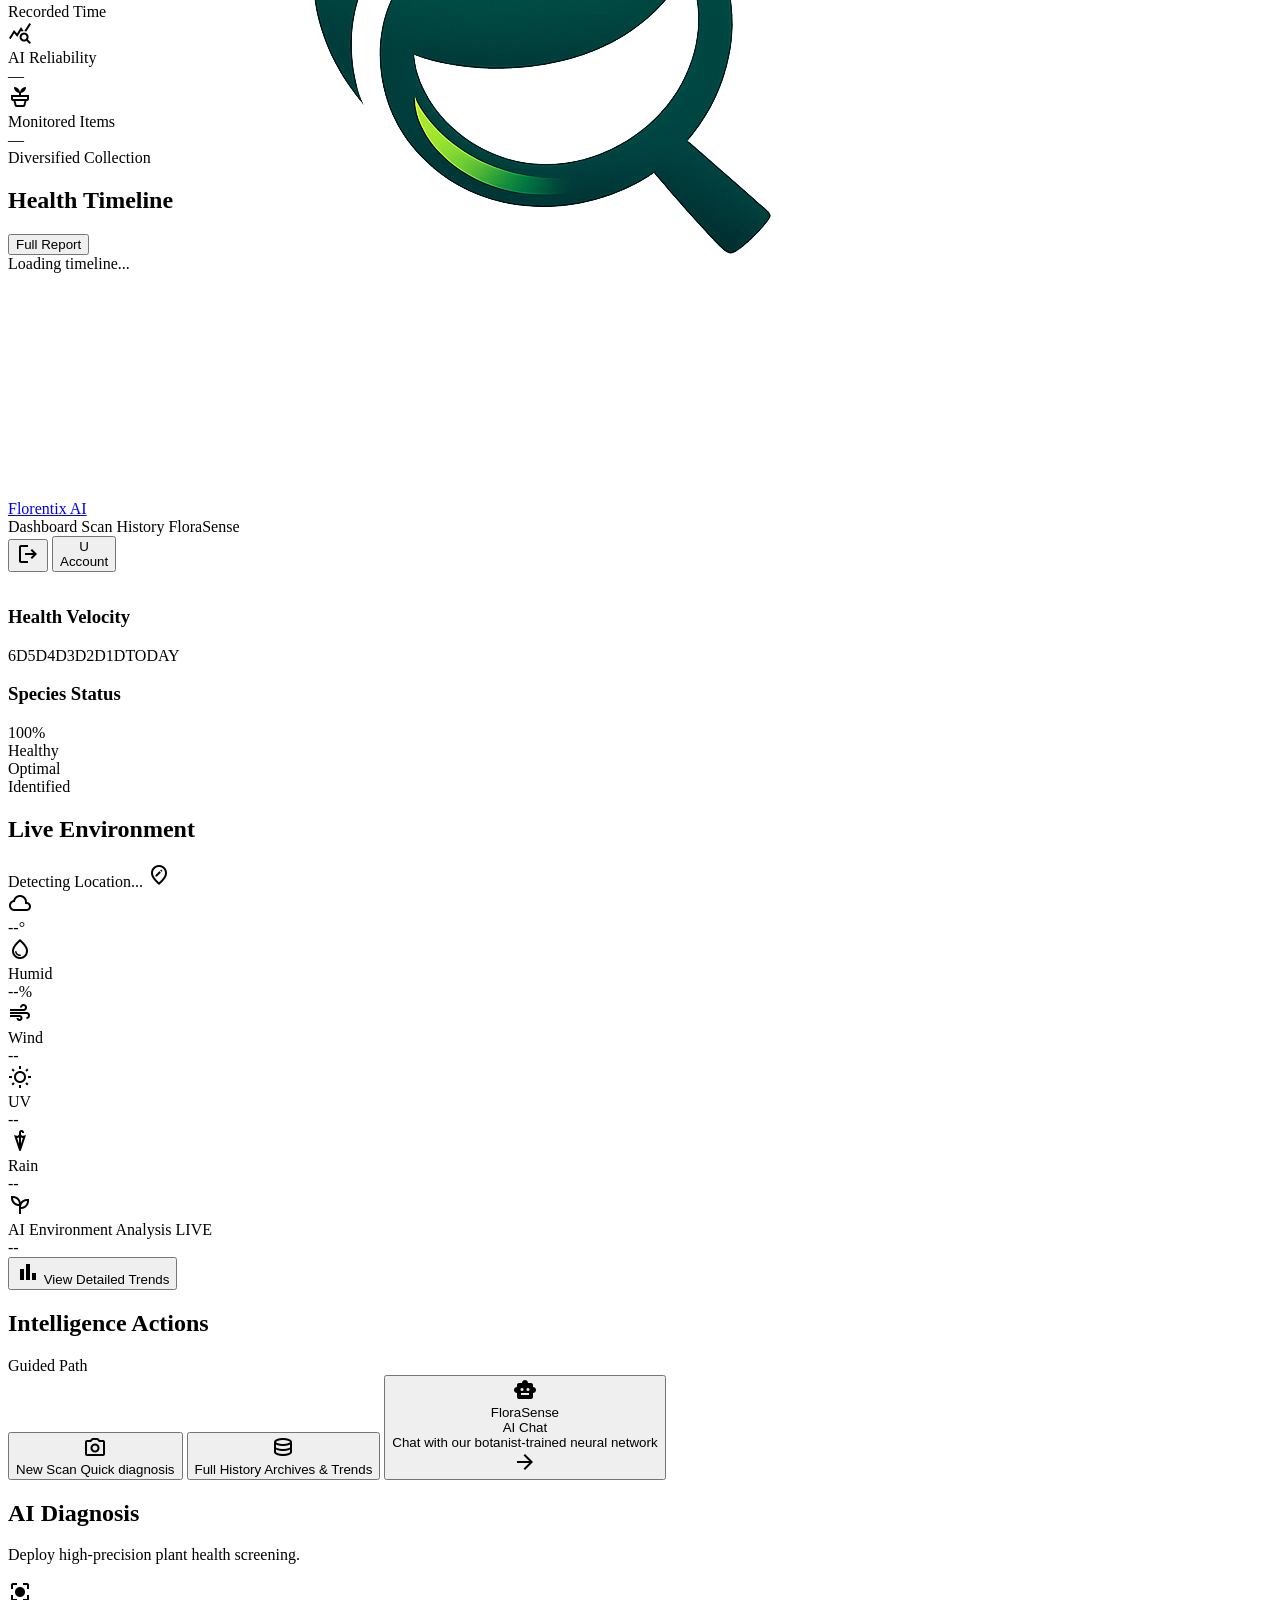
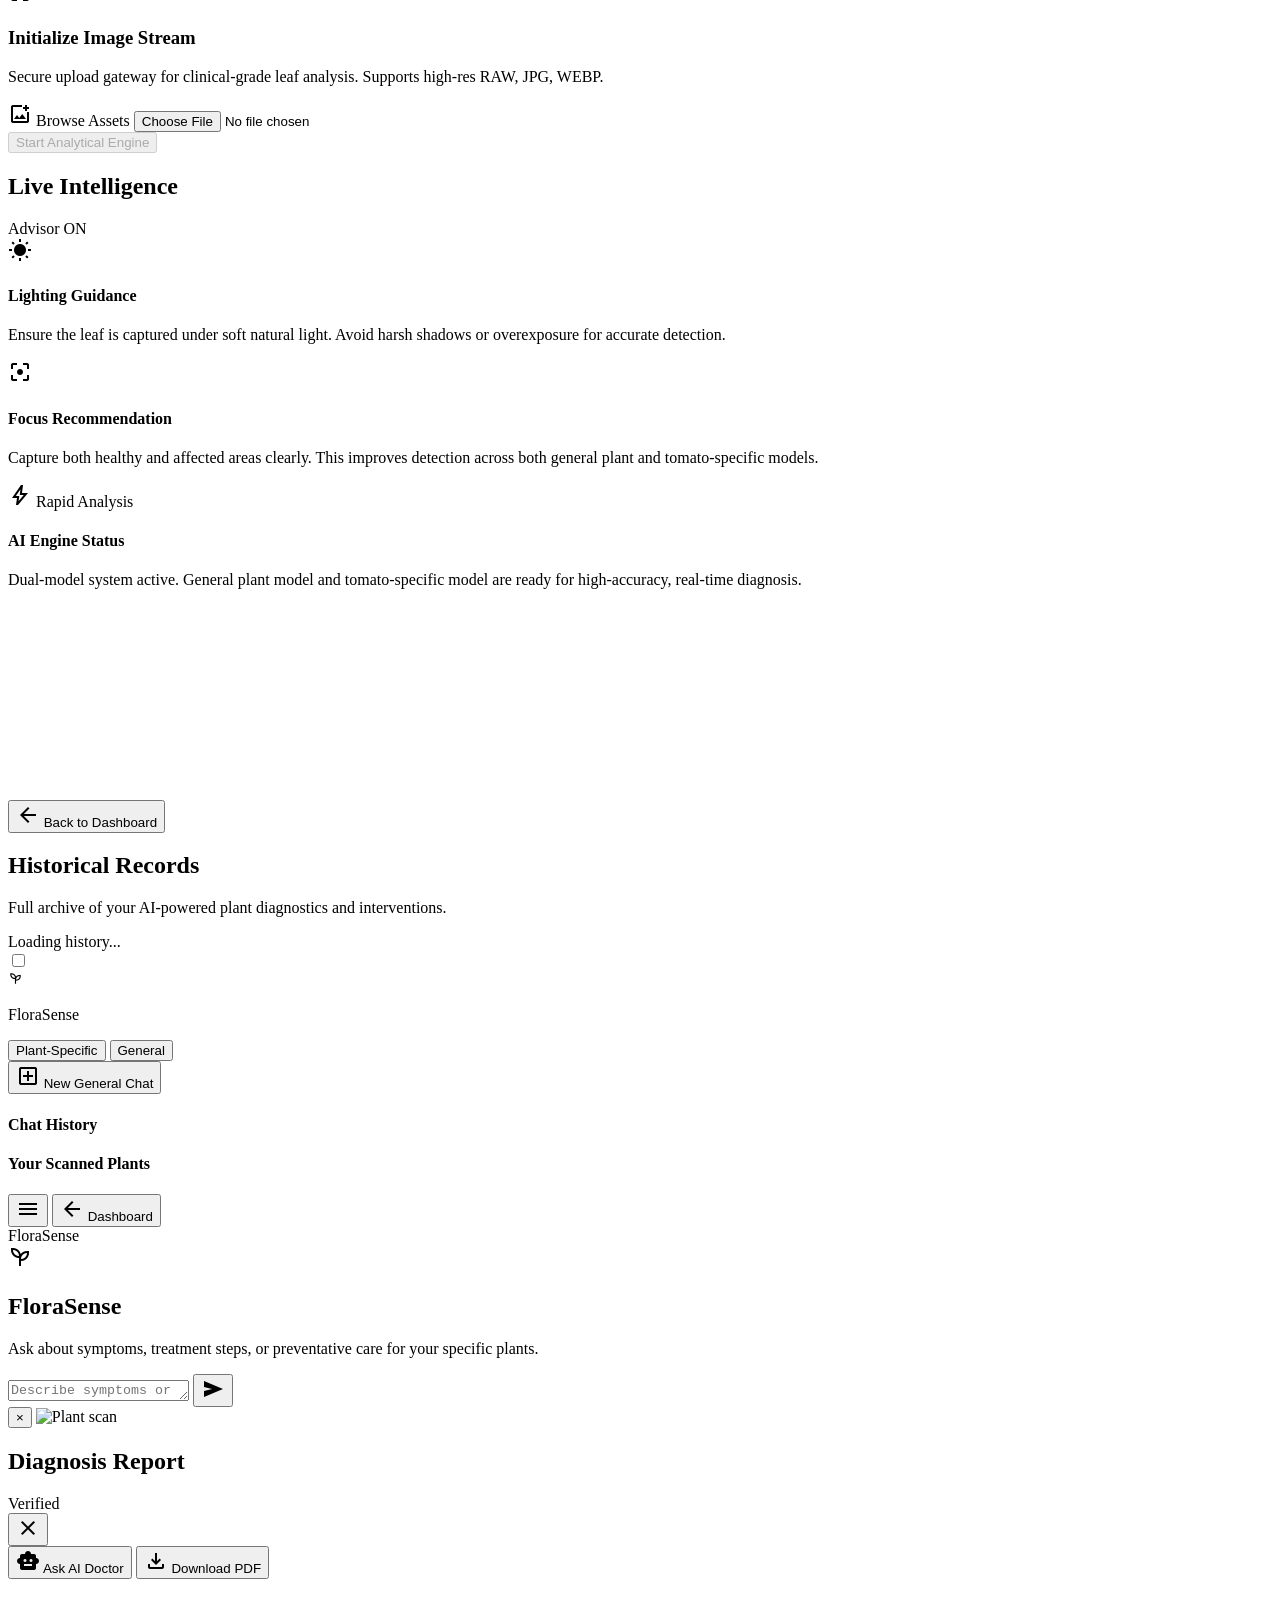
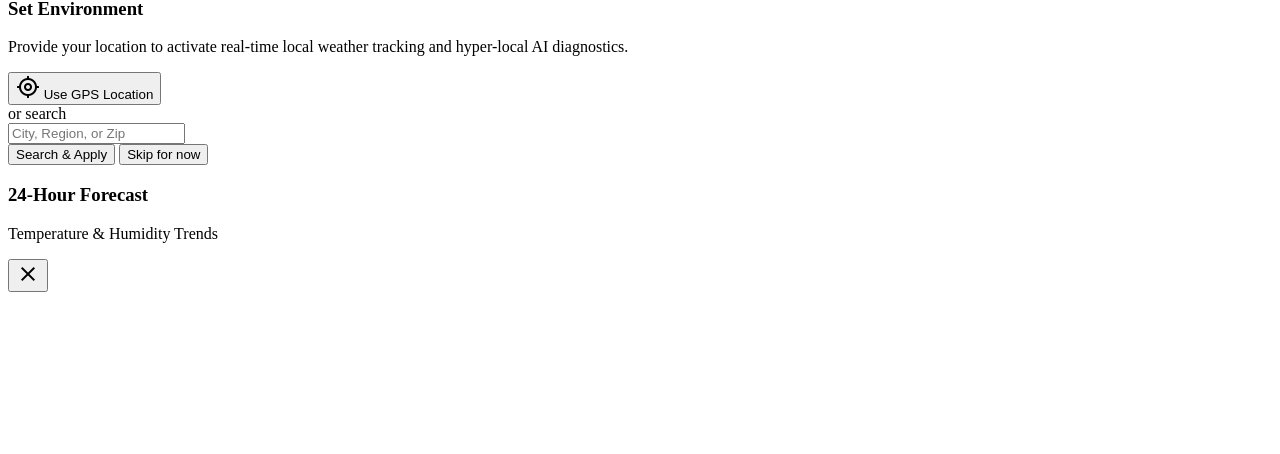
==== commit a5f02999: "fix(ui): remove duplicate sidebar toggles and resolve section transition stutters" ====
--- a/frontend/dashboard.html
+++ b/frontend/dashboard.html
@@ -335,9 +335,8 @@
 .spa-section{
   display: none;
   opacity:0;pointer-events:none;
-  transform:translateY(18px);
-  transition:opacity .45s cubic-bezier(.22,1,.36,1),transform .45s cubic-bezier(.22,1,.36,1);
-  will-change:opacity,transform;
+  transition:opacity .35s ease;
+  will-change:opacity;
   overflow-x:hidden; /* Let body handle vertical scroll to prevent stuttering/jumping */
   padding-top:64px; /* nav height = 64px */
   padding-bottom:74px; /* space for mobile bottom nav */
@@ -353,7 +352,6 @@
 }
 .spa-section.active{
   opacity:1;pointer-events:auto;
-  transform:translateY(0);
 }
 /* Mobile bottom nav */
 .mobile-bottom-nav {
@@ -1141,10 +1139,6 @@
                      <p class="text-[13px] font-bold text-[#00261b]">FloraSense</p>
                  </div>
              </div>
-             <!-- Sidebar close/toggle button (works on ALL screen sizes) -->
-             <button class="sidebar-toggle-btn" onclick="window.toggleDoctorSidebar && window.toggleDoctorSidebar()" title="Toggle sidebar">
-                 <span class="material-symbols-outlined">menu_open</span>
-             </button>
         </div>
 
         <div class="flex flex-col flex-1 px-6 pb-6 overflow-hidden">
@@ -3279,12 +3273,8 @@
     }
 }
 
-// ── PREMIUM AI DOCTOR TOGGLE ──
-document.body.insertAdjacentHTML('beforeend', `
-    <button id="sidebarToggleBtn" onclick="toggleDoctorSidebar()" class="premium-toggle fixed z-50 left-0 top-[200px]" style="right: auto; left: 10px; top: 10px; position: fixed;">
-        <span class="material-symbols-outlined text-[24px] z-10 transition-transform duration-500 ease-out" id="sidebarToggleIcon" style="font-variation-settings: 'FILL' 1;">left_panel_close</span>
-    </button>
-`);
+// Toggle removed from here as it caused duplicate buttons
+
 </script>
 
 <!-- Setup Location Modal -->
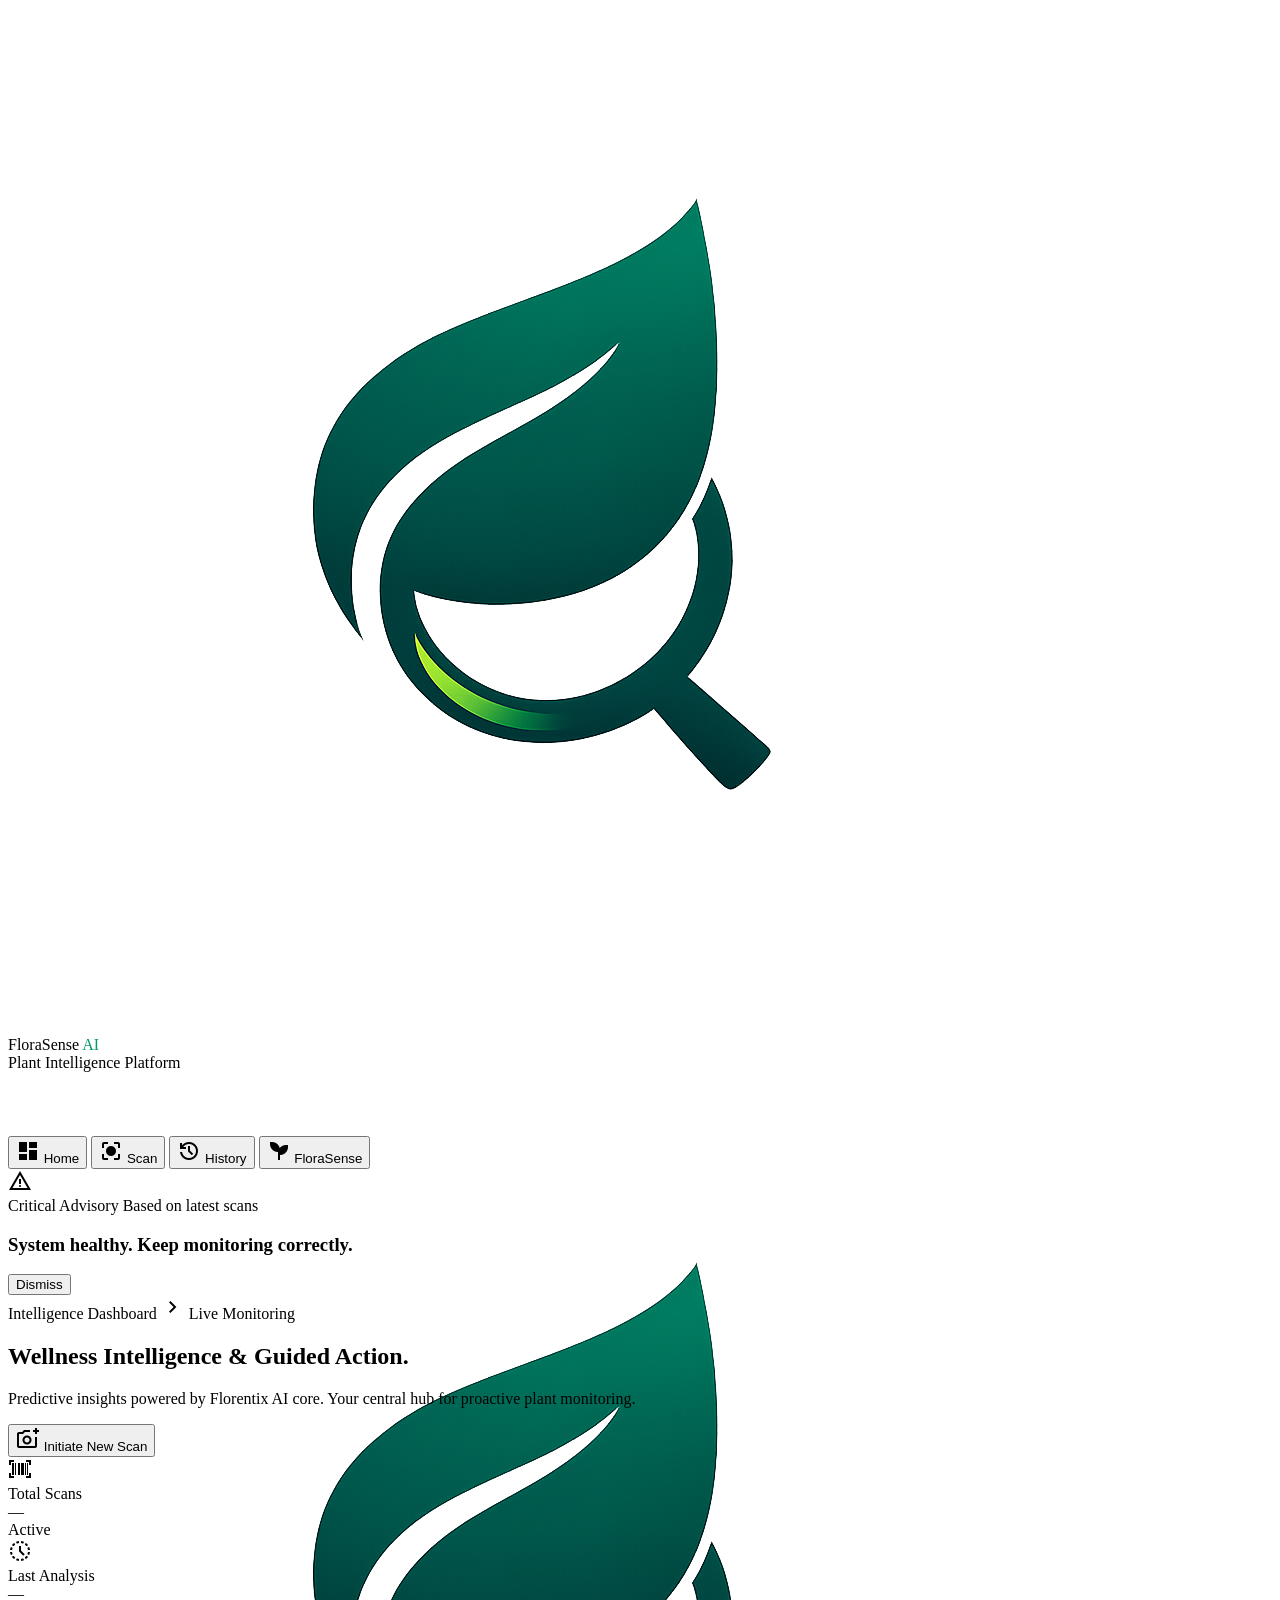
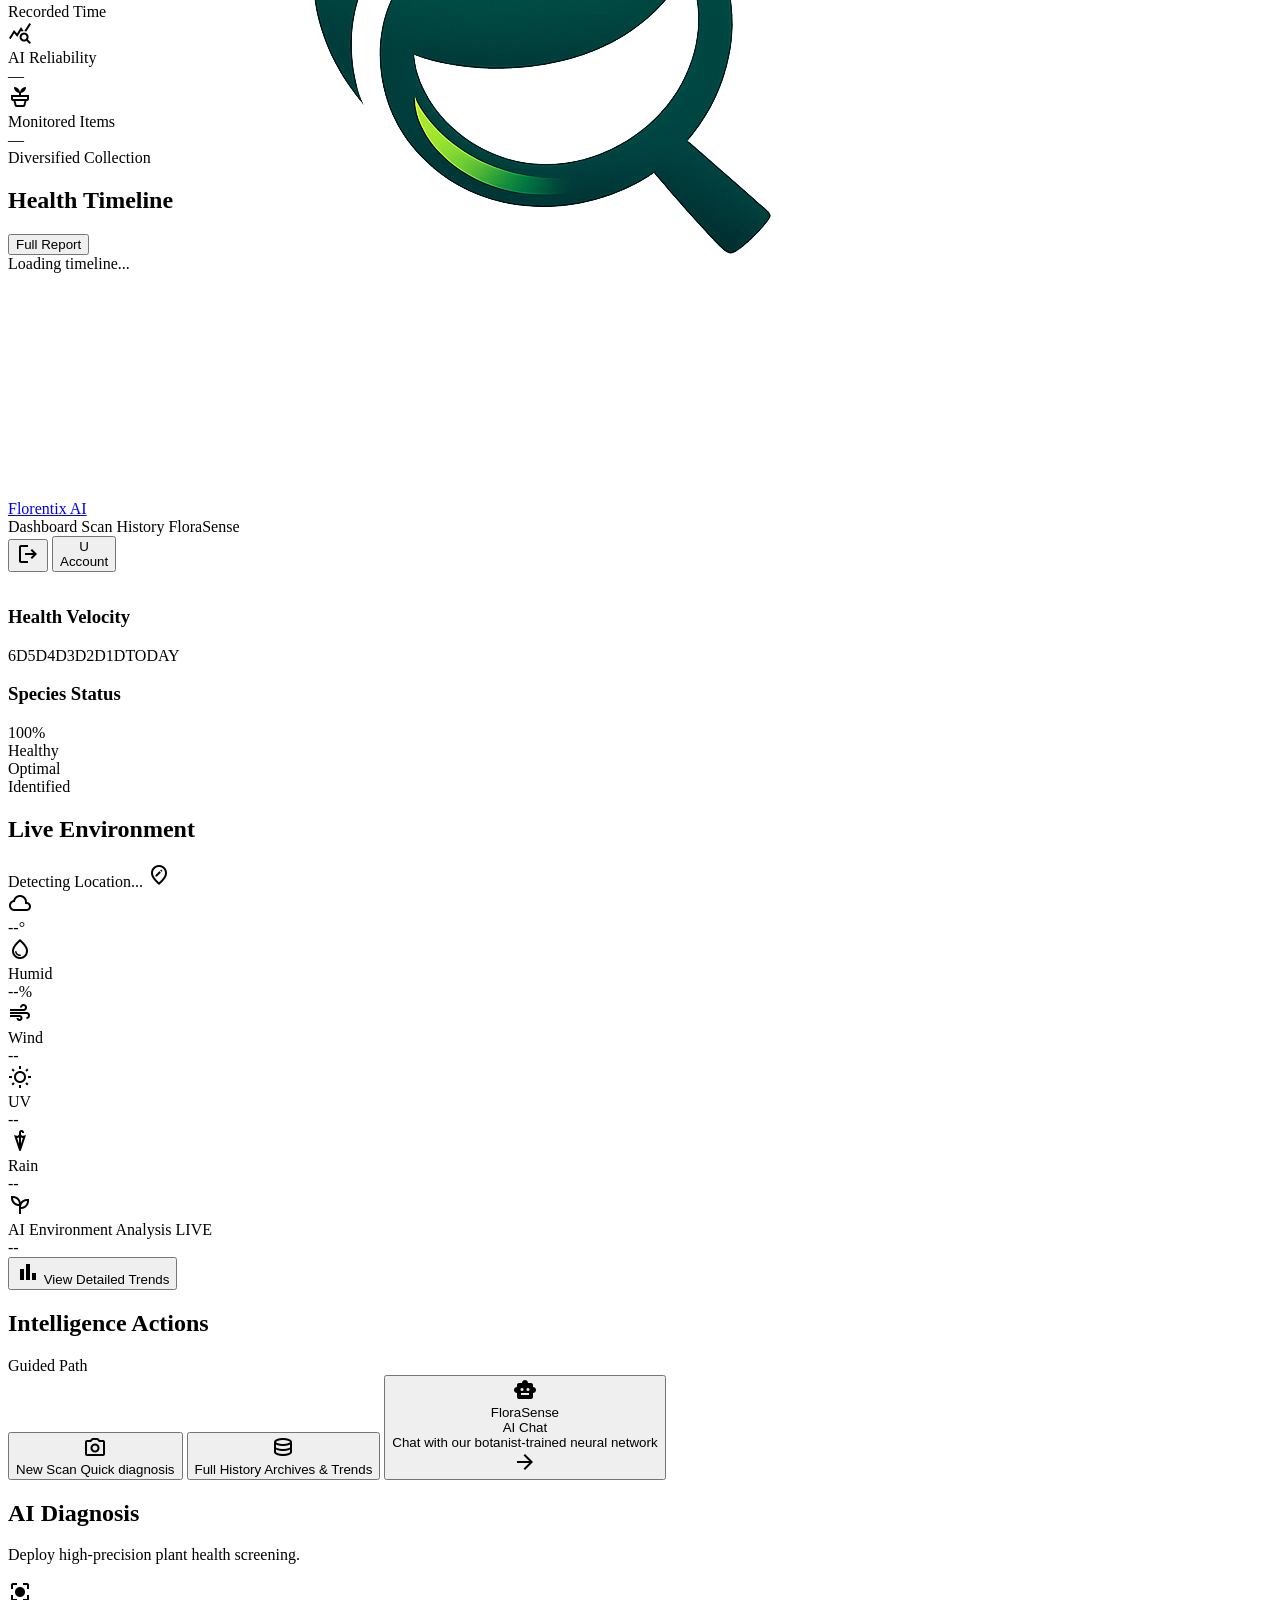
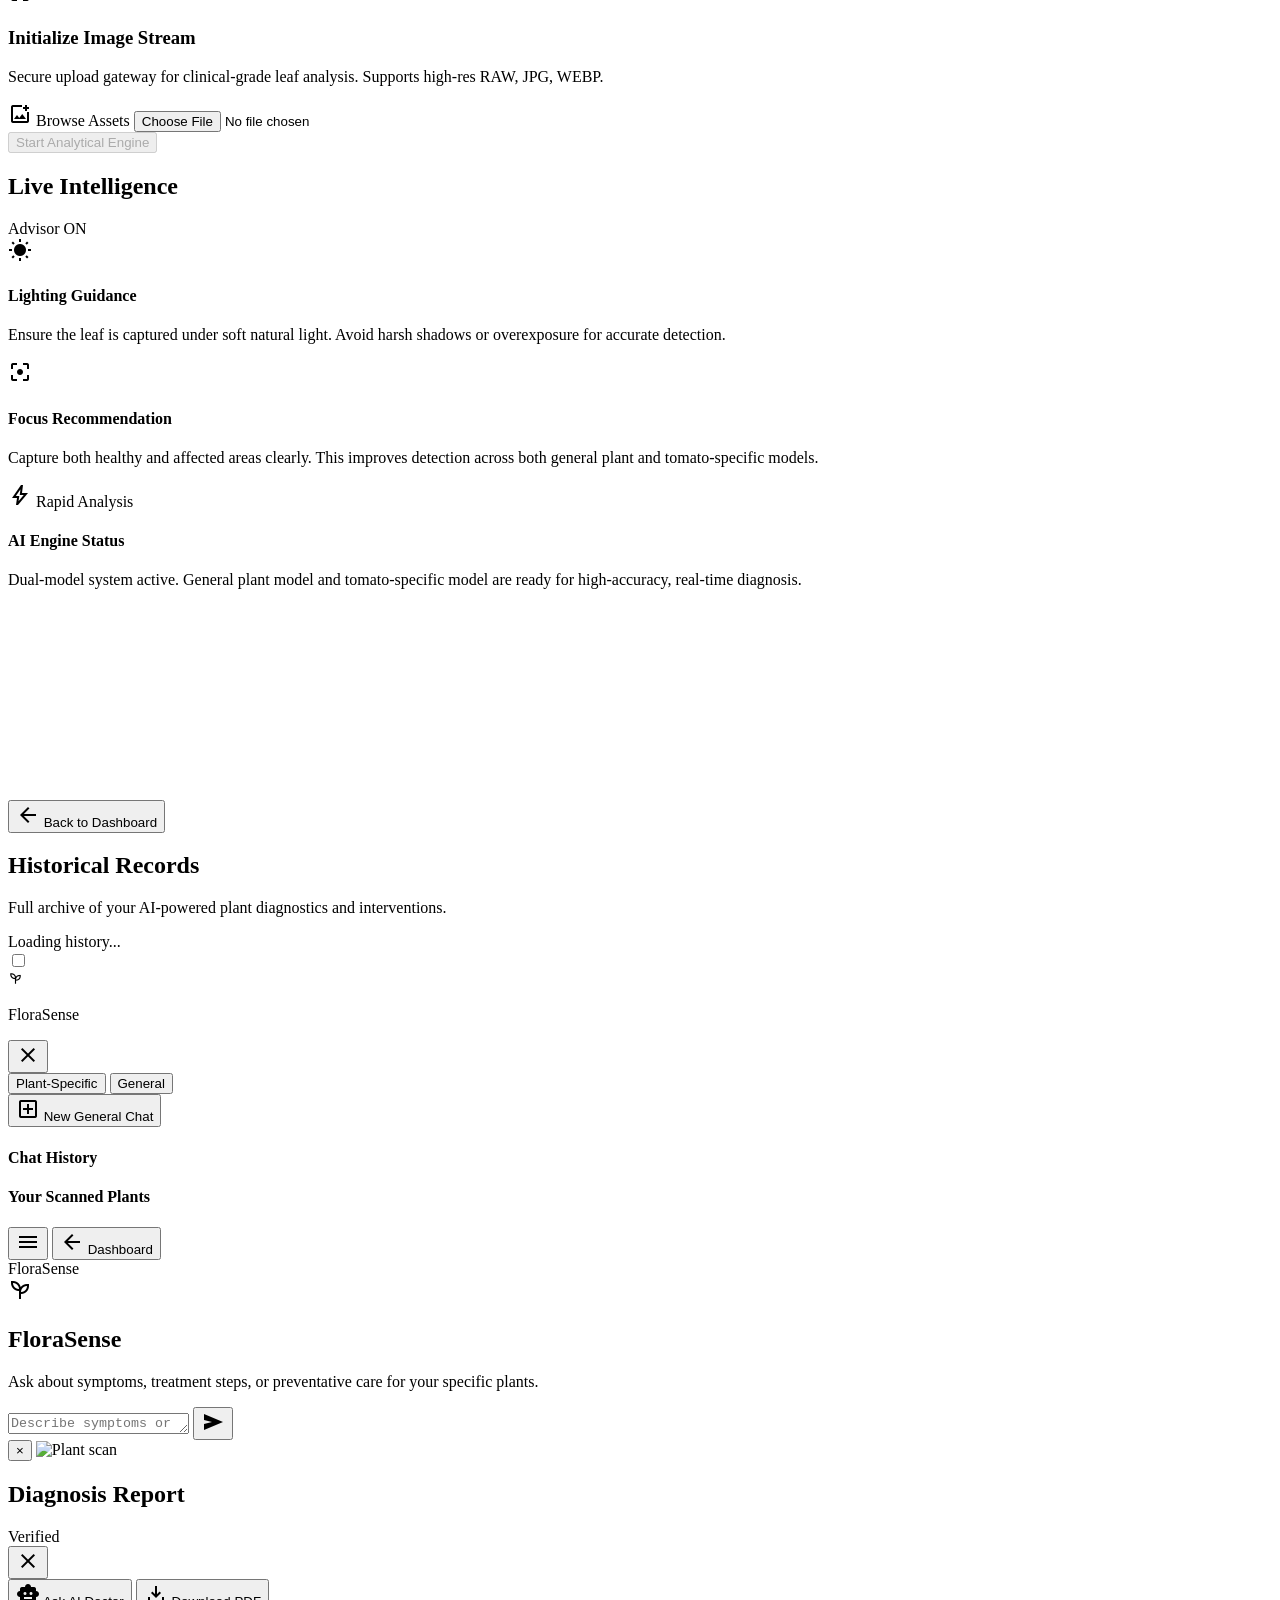
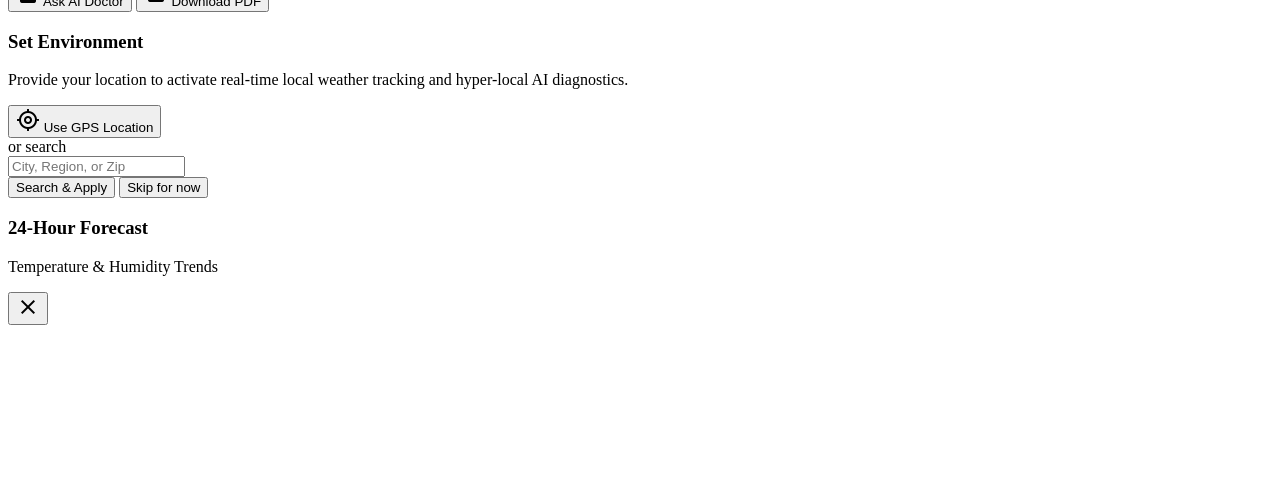
==== commit fed8acc5: "fix(ui): add close button for mobile sidebar and fix spacing" ====
--- a/frontend/dashboard.html
+++ b/frontend/dashboard.html
@@ -1139,6 +1139,10 @@
                      <p class="text-[13px] font-bold text-[#00261b]">FloraSense</p>
                  </div>
              </div>
+             <!-- Sidebar close button (Mobile/Tablet only) -->
+             <button class="sidebar-toggle-btn lg:hidden ml-2" onclick="window.collapseDoctorSidebar && window.collapseDoctorSidebar()" title="Close sidebar">
+                 <span class="material-symbols-outlined">close</span>
+             </button>
         </div>
 
         <div class="flex flex-col flex-1 px-6 pb-6 overflow-hidden">
